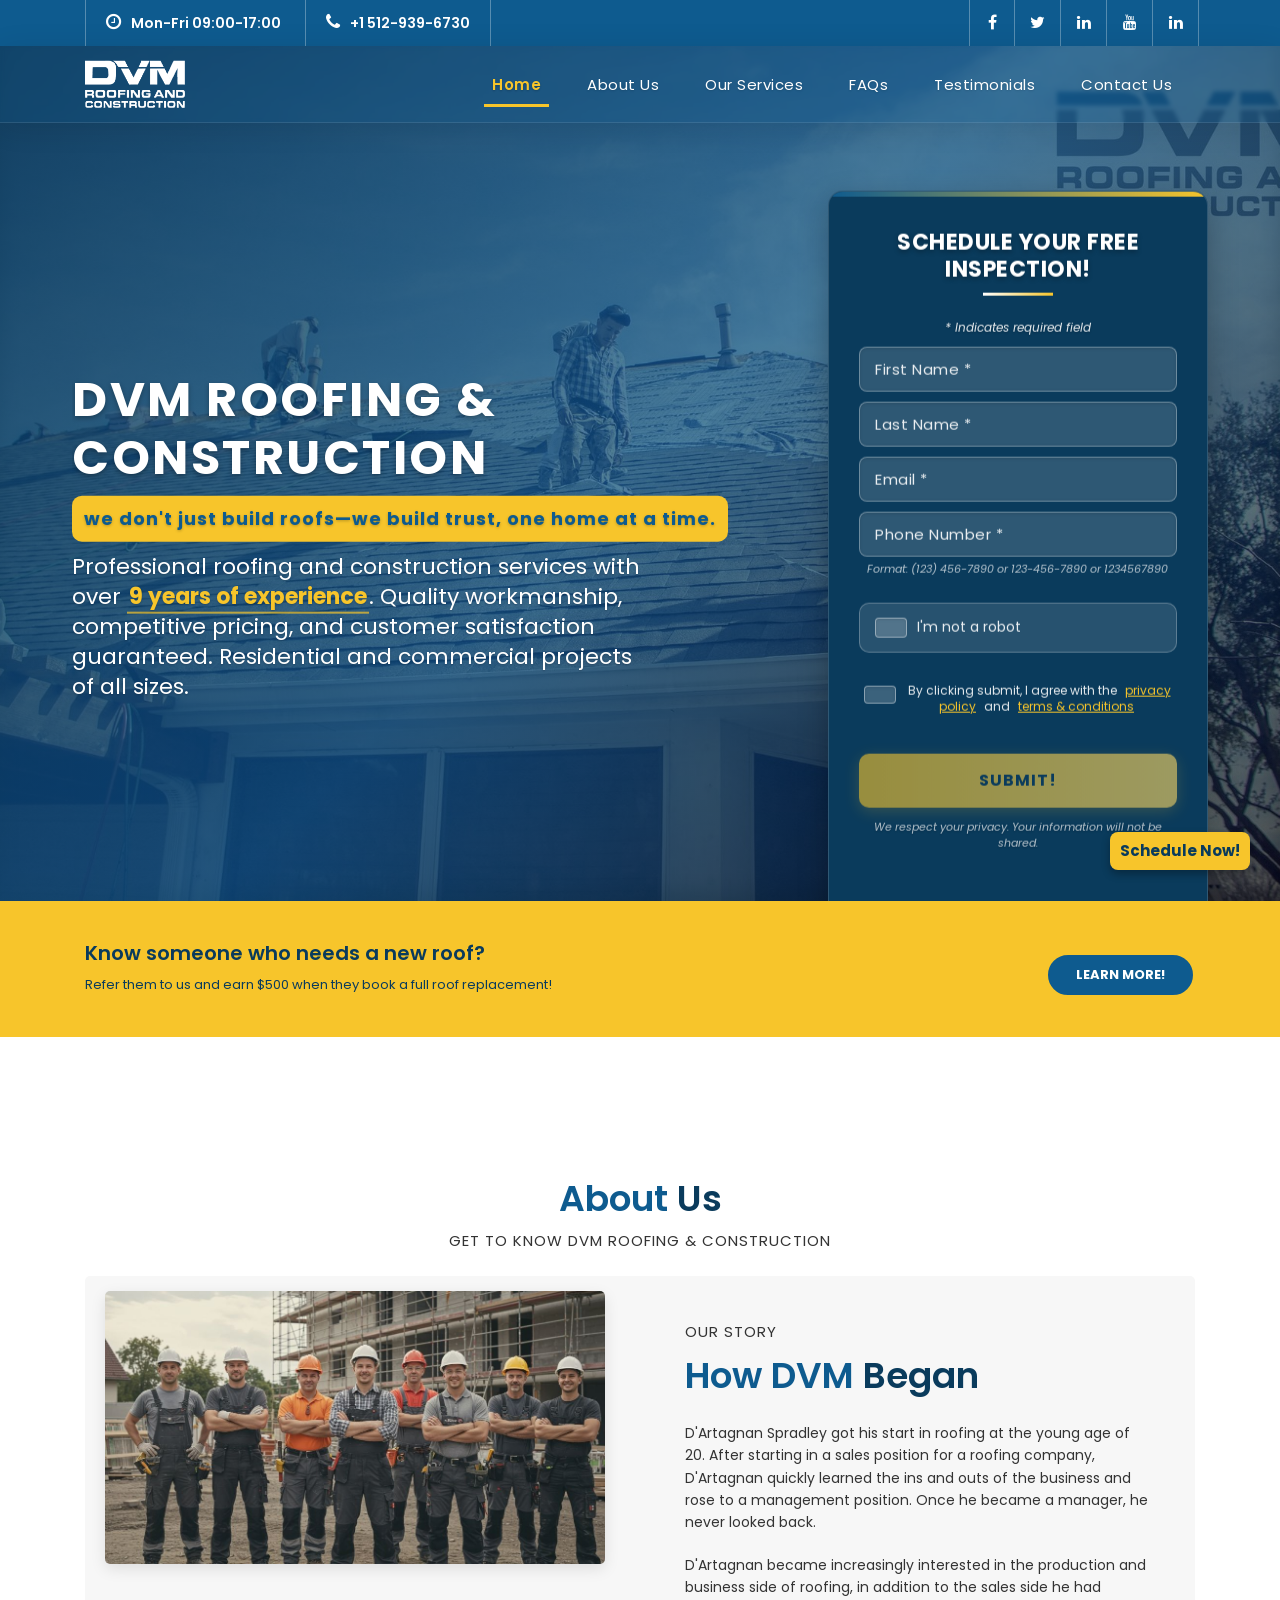
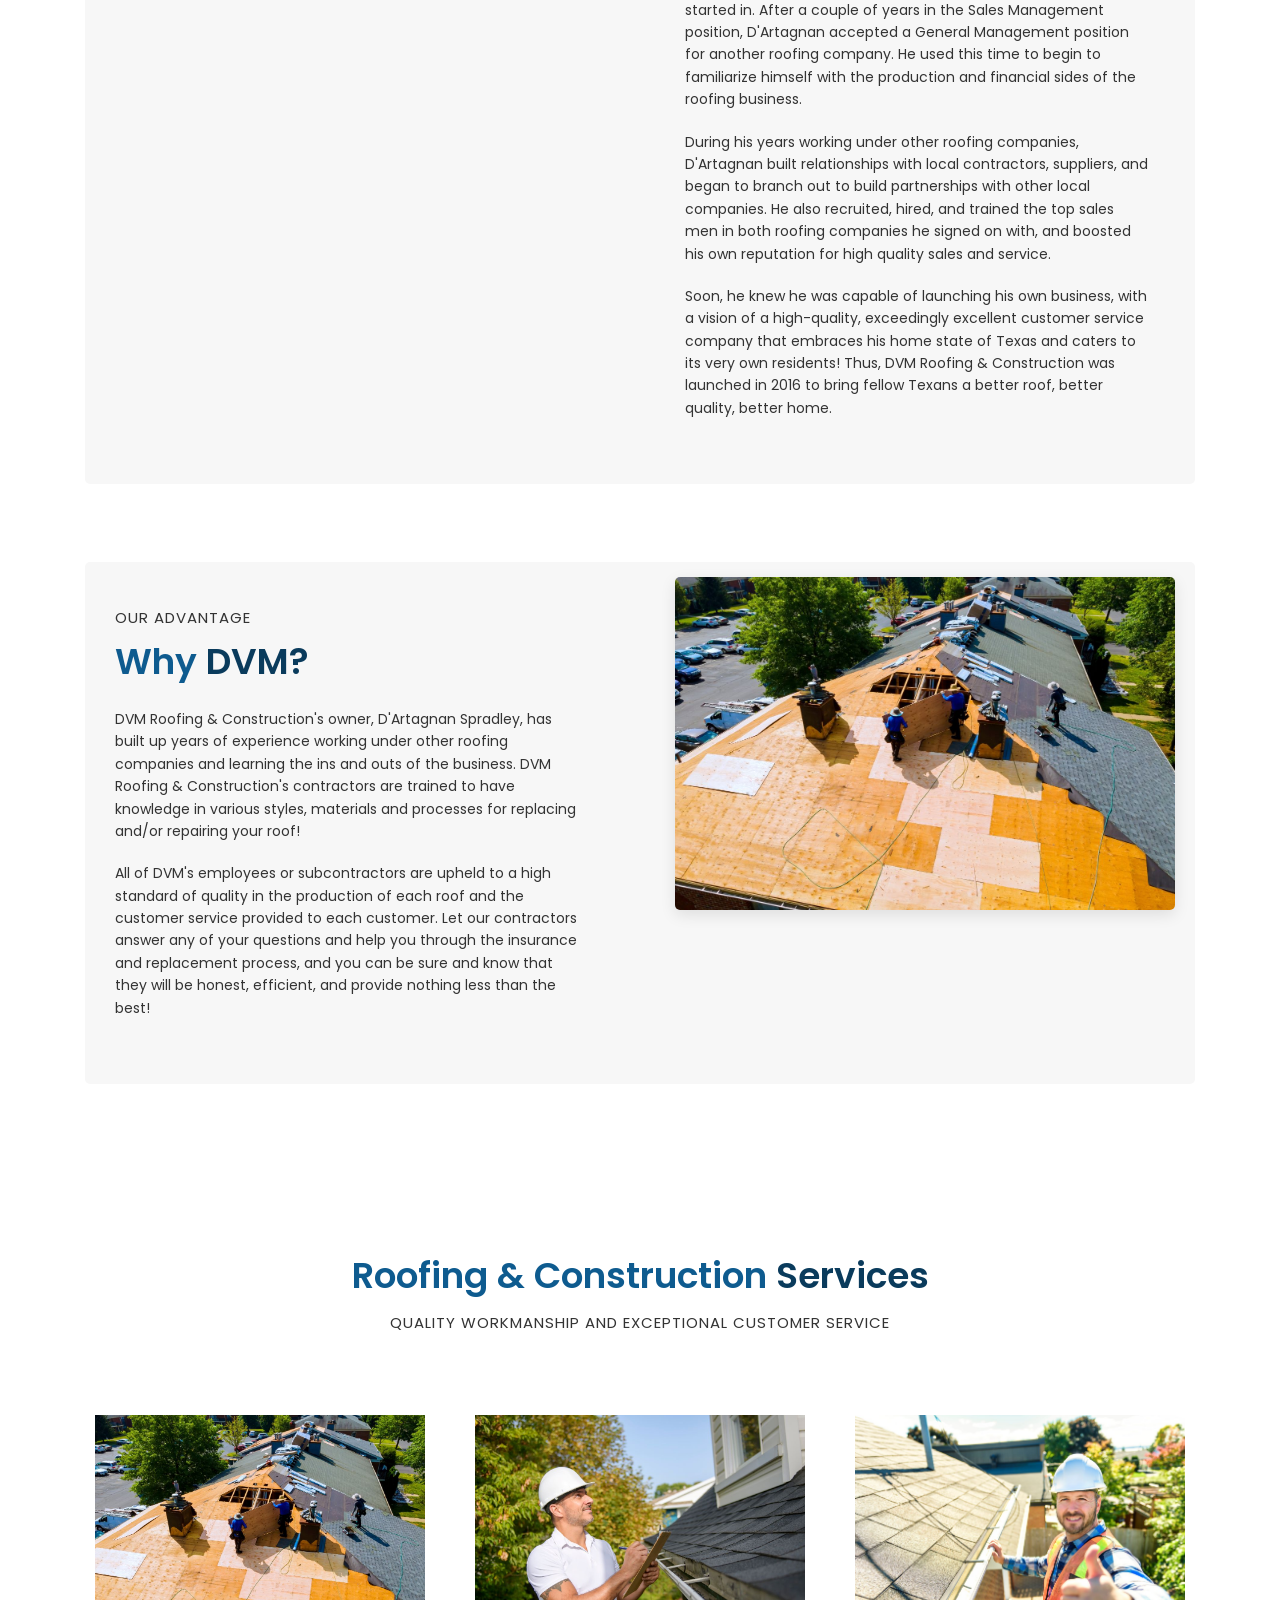
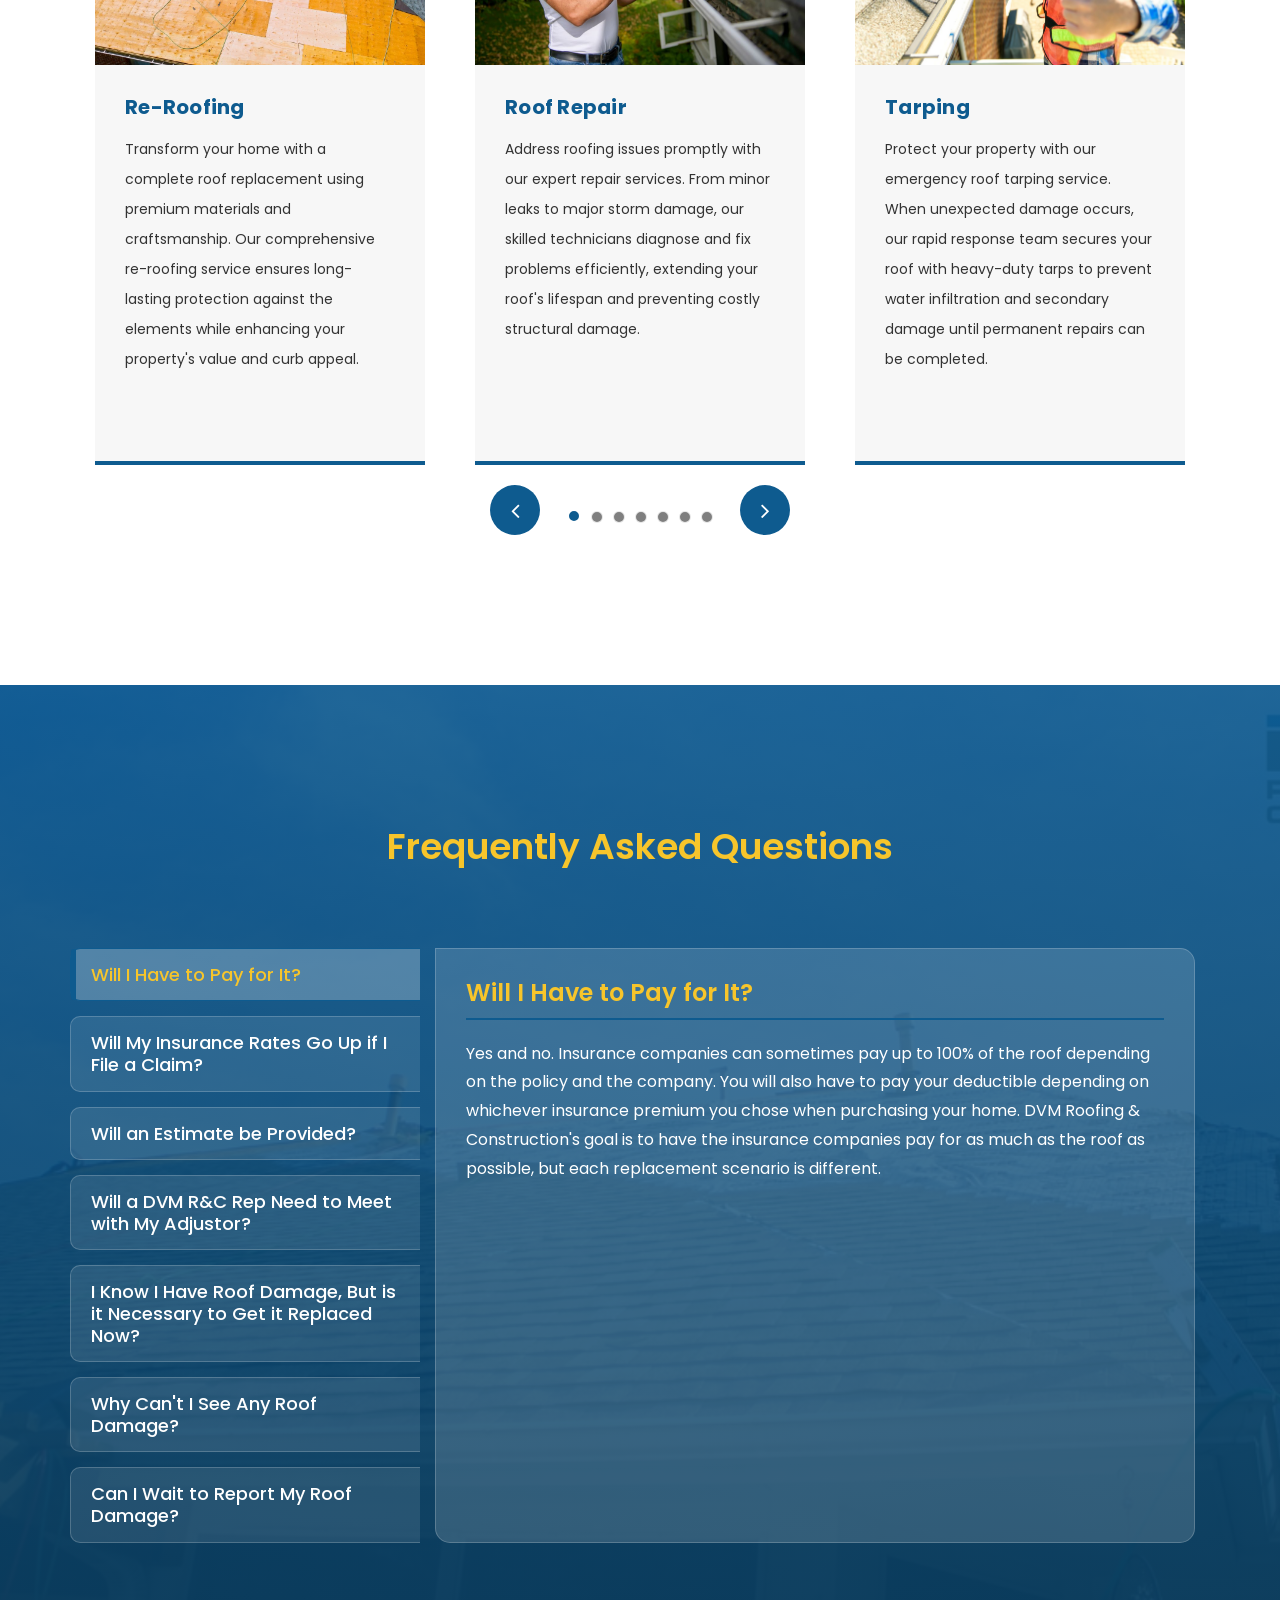
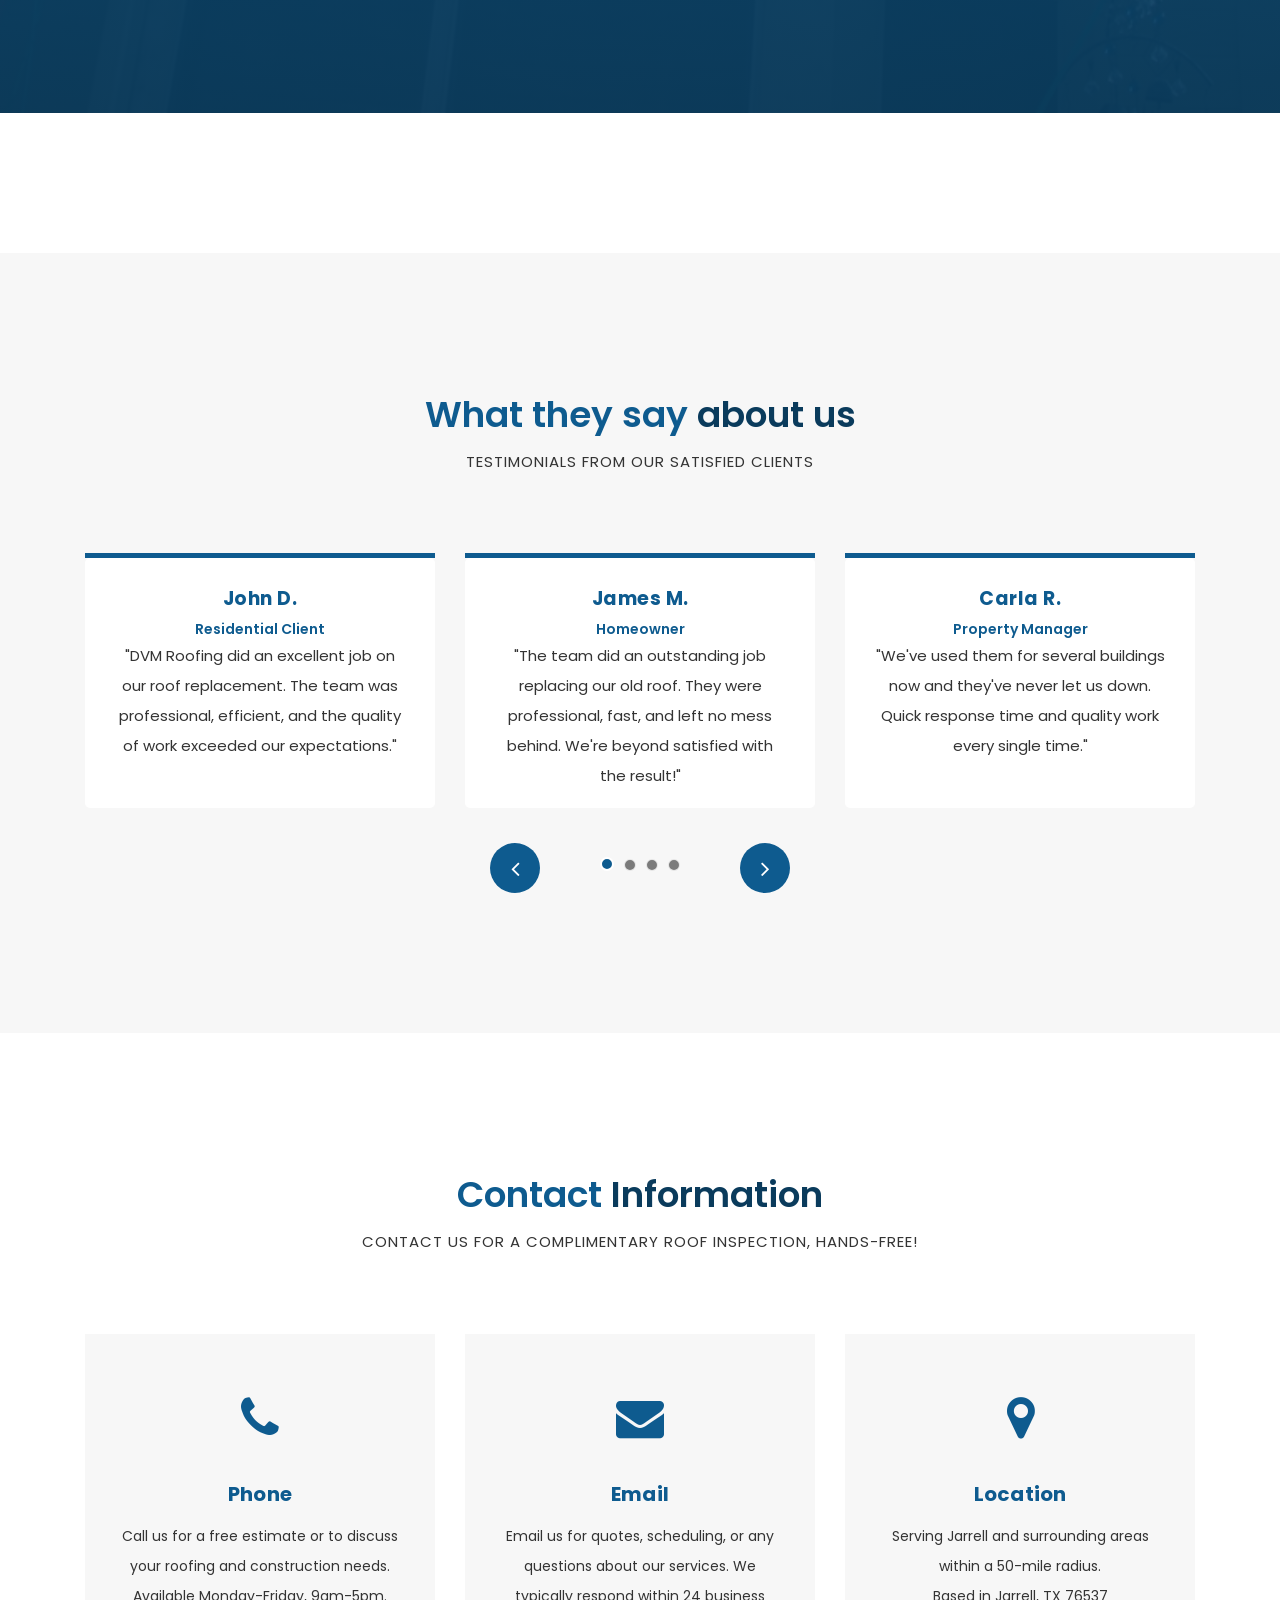
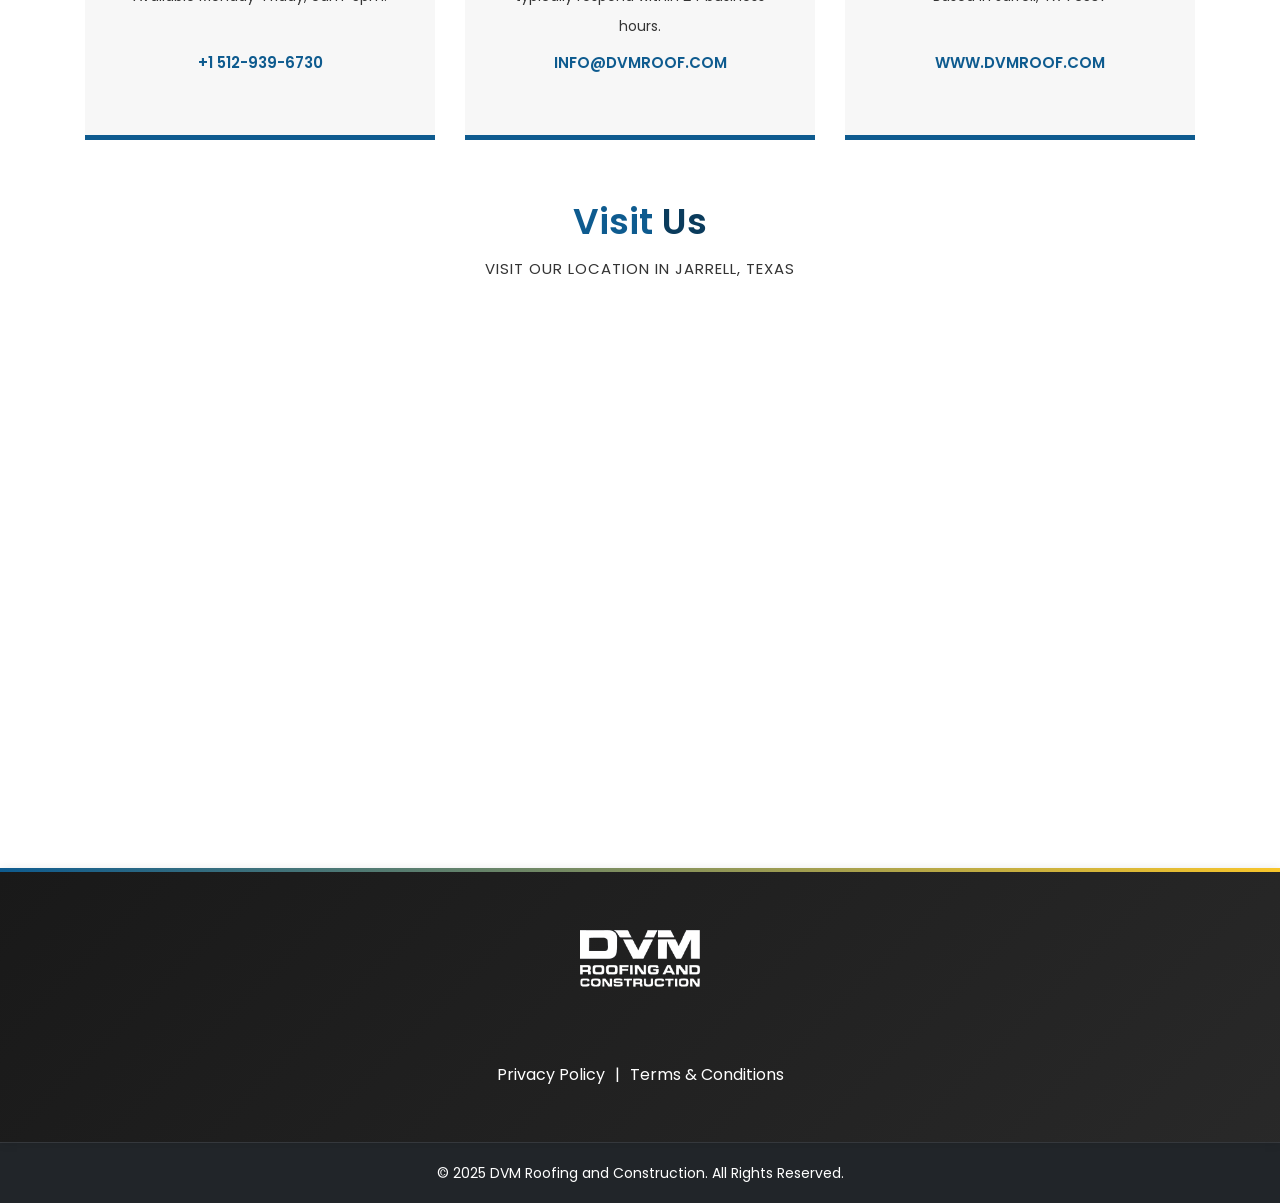
==== index.html @ b662f384 "feat(ui): improve layout spacing and content structure - Add padding to prevent navbar overlap in co" ====
<!DOCTYPE html>
<html lang="en">

  <head>

    <meta charset="utf-8">
    <meta name="viewport" content="width=device-width, initial-scale=1, shrink-to-fit=no">
    <meta name="description" content="">
    <meta name="author" content="TemplateMo">
    <link href="https://fonts.googleapis.com/css?family=Poppins:100,200,300,400,500,600,700,800,900&display=swap" rel="stylesheet">

    <title>DVM Roofing and Construction</title>

    <!-- Bootstrap core CSS -->
    <link href="vendor/bootstrap/css/bootstrap.min.css" rel="stylesheet">

    <!-- Additional CSS Files -->
    <link rel="stylesheet" href="assets/css/fontawesome.css">
    <link rel="stylesheet" href="assets/css/dvm-colors.css">
    <link rel="stylesheet" href="assets/css/general.css">
    <link rel="stylesheet" href="assets/css/header.css">
    <link rel="stylesheet" href="assets/css/navbar.css">
    <link rel="stylesheet" href="assets/css/home-banner.css">
    <link rel="stylesheet" href="assets/css/request-form.css">
    <link rel="stylesheet" href="assets/css/about-section.css">
    <link rel="stylesheet" href="assets/css/services-section.css">
    <link rel="stylesheet" href="assets/css/faqs-section.css">
    <link rel="stylesheet" href="assets/css/testimonials-section.css">
    <link rel="stylesheet" href="assets/css/contact-section.css">
    <link rel="stylesheet" href="assets/css/owl.css">
    <link rel="stylesheet" href="assets/css/footer.css">
    <link rel="stylesheet" href="assets/css/buttons.css">
    <link rel="stylesheet" href="assets/css/inspection-form.css">
    <link rel="stylesheet" href="assets/css/content-wrapper.css">
    <link rel="stylesheet" href="assets/css/modals.css">

<!--

-->
  </head>

  <body>

    <!-- ***** Preloader Start ***** -->
    <div id="preloader">
        <div class="jumper">
            <div></div>
            <div></div>
            <div></div>
        </div>
    </div>  
    <!-- ***** Preloader End ***** -->

    <!-- Header -->
    <div class="sub-header">
      <div class="container">
        <div class="row">
          <div class="col-md-8 col-xs-12">
            <ul class="left-info">
              <li><i class="fa fa-clock-o"></i>Mon-Fri 09:00-17:00</li>
              <li><a href="tel:+15129396730"><i class="fa fa-phone"></i>+1 512-939-6730</a></li>
            </ul>
          </div>
          <div class="col-md-4">
            <ul class="right-icons">
              <li><a href="#"><i class="fa fa-facebook"></i></a></li>
              <li><a href="#"><i class="fa fa-twitter"></i></a></li>
              <li><a href="#"><i class="fa fa-linkedin"></i></a></li>
              <li><a href="#"><i class="fa fa-youtube"></i></a></li>
              <li><a href="#"><i class="fa fa-linkedin"></i></a></li>
            </ul>
          </div>
        </div>
      </div>
    </div>

    <header class="">
      <nav class="navbar navbar-expand-lg">
        <div class="container">
          <a class="navbar-brand logo-link" href="#top">
            <img src="assets/images/logo_new_white.png" alt="DVM Roofing Logo" class="logo-white">
            <img src="assets/images/logo_new.png" alt="DVM Roofing Logo" class="logo-color" style="display: none;">
          </a>
          <button class="navbar-toggler" type="button" data-toggle="collapse" data-target="#navbarResponsive" aria-controls="navbarResponsive" aria-expanded="false" aria-label="Toggle navigation">
            <span class="navbar-toggler-icon"></span>
          </button>
          <div class="collapse navbar-collapse" id="navbarResponsive">
            <ul class="navbar-nav ml-auto">
              <li class="nav-item">
                <a class="nav-link current" href="#top">Home
                  <span class="sr-only">(current)</span>
                </a>
              </li>
              <li class="nav-item">
                <a class="nav-link" href="#about">About Us</a>
              </li> 
              <li class="nav-item">
                <a class="nav-link" href="#services">Our Services</a>
              </li>       
              <li class="nav-item">
                <a class="nav-link" href="#faqs">FAQs</a>
              </li>      
              <li class="nav-item">
                <a class="nav-link" href="#testimonials">Testimonials</a>
              </li>
              <li class="nav-item">
                <a class="nav-link" href="#contactus">Contact Us</a>
              </li>
            </ul>
          </div>
        </div>
      </nav>
    </header>

    <!-- Page Content -->
    <!-- Banner Starts Here -->
    <div class="main-banner header-text" id="top">
        <div class="banner-content">
          <div class="item">
            <div class="img-fill" id="banner-content-container">
                <div class="content-wrapper">
                  <div class="text-content">
                    <h4>DVM Roofing & <br>Construction</h4>
                    <h6>we don't just build roofs—we build trust, one home at a time.</h6>
                    <p>Professional roofing and construction services with over <span class="highlight-text">9 years of experience</span>. Quality workmanship, competitive pricing, and customer satisfaction guaranteed. Residential and commercial projects of all sizes.</p>
                  </div>
                  <div class="inspection-form" id="form">
                    <h4>Schedule Your Free Inspection!</h4>
                    <p class="required-text">* Indicates required field</p>
                    <form id="contact-form">
                      <div class="form-group">
                        <input type="text" name="firstname" placeholder="First Name *" required>
                      </div>
                      <div class="form-group">
                        <input type="text" name="lastname" placeholder="Last Name *" required>
                      </div>
                      <div class="form-group">
                        <input type="email" name="email" placeholder="Email *" required>
                      </div>
                      <div class="form-group">
                        <input type="tel" name="phone" placeholder="Phone Number *" pattern="(\+?1[\s-]?)?(\([0-9]{3}\)|[0-9]{3})[\s-]?[0-9]{3}[\s-]?[0-9]{4}" required>
                        <small class="input-help">Format: (123) 456-7890 or 123-456-7890 or 1234567890</small>
                      </div>
                      <div class="captcha">
                        <div class="captcha-checkbox">
                          <input type="checkbox" id="captcha-check" required>
                          <label for="captcha-check">I'm not a robot</label>
                          <div class="captcha-icon">✓</div>
                        </div>
                      </div>
                      <div class="terms-checkbox">
                        <input type="checkbox" id="terms-check" required>
                        <label for="terms-check">By clicking submit, I agree with the <a href="#" class="terms-link" id="form-privacy-link">privacy policy</a> and <a href="#" class="terms-link" id="form-terms-link">terms & conditions</a></label>
                      </div>
                      <button type="submit" class="schedule-btn">SUBMIT!</button>
                      <p class="privacy-note">We respect your privacy. Your information will not be shared.</p>
                    </form>
                  </div>
                </div>
            </div>
          </div>
        </div>
    </div>
    <!-- Banner Ends Here -->

    <div class="request-form">
      <div class="container">
        <div class="row">
          <div class="col-md-8">
            <h4>Know someone who needs a new roof?</h4>
            <span>Refer them to us and earn $500 when they book a full roof replacement!</span>
          </div>
          <div class="col-md-4">
            <a href="#" id="referral-program-link" class="border-button">Learn More!</a>
          </div>
        </div>
      </div>
    </div>
    
    <!-- Referral Program Modal -->
    <div id="referral-program-modal" class="modal">
        <div class="modal-content">
            <span class="close-modal">&times;</span>
            <h2>$500 Referral Bonus</h2>
            <div class="modal-body">
                <p><strong>How it works:</strong></p>
                
                <h3>1. Refer a Friend or Family Member</h3>
                <p>Know someone who needs a new roof? Tell them about DVM Roofing & Construction!</p>
                
                <h3>2. They Book a Full Roof Replacement</h3>
                <p>When your referral books a complete roof replacement with us, you qualify for the bonus. (Repairs do not qualify.)</p>
                
                <h3>3. Get $500 - Absolutely Free!</h3>
                <p>Once the project is completed, you'll receive your $500 referral bonus.</p>
                
                <h3>Our Promise</h3>
                <ul>
                    <li><strong>Fast, reliable service</strong> - We'll take care of your referral promptly and professionally.</li>
                    <li><strong>High-quality roofing</strong> - We use only premium materials and skilled craftsmen.</li>
                    <li><strong>Proudly serving Texas homeowners</strong> - Local expertise for local homes.</li>
                </ul>
                
                <p class="note"><strong>Note:</strong> $500 bonus is only applicable for full roof replacements. Repairs do not qualify.</p>
                
                <h3>Ready to Refer?</h3>
                <p>Contact us today with your referral's information:</p>
                <p><strong>Phone:</strong> <a href="tel:+15129396730">+1 (512) 939-6730</a></p>
                <p><strong>Email:</strong> <a href="mailto:INFO@DVMROOF.COM">INFO@DVMROOF.COM</a></p>
                <p><strong>Website:</strong> <a href="http://WWW.DVMROOF.COM" target="_blank">WWW.DVMROOF.COM</a></p>
            </div>
        </div>
    </div>
    
    <!-- Success Modal -->
    <div id="success-modal" class="modal">
        <div class="modal-content">
            <span class="close-modal">&times;</span>
            <h2>Thank You!</h2>
            <div class="modal-body">
                <div class="success-icon">
                    <i class="fa fa-check-circle"></i>
                </div>
                <p>Your form has been successfully submitted. We appreciate your interest in our services.</p>
                <p>One of our representatives will contact you shortly to discuss your roofing needs.</p>
                <p>If you have any immediate questions, please don't hesitate to call us at <a href="tel:+15129396730">512-939-6730</a>.</p>
                <button class="close-success-btn">Close</button>
            </div>
        </div>
    </div>

    <div class="more-info" id="about">
      <div class="container">
        <div class="row">
          <div class="col-md-12">
            <div class="section-heading text-center mb-4">
              <h2>About <em>Us</em></h2>
              <span>Get to know DVM Roofing & Construction</span>
            </div>
          </div>
        </div>
        
        <!-- How DVM Began Section -->
        <div class="row mb-5">
          <div class="col-md-12">
            <div class="more-info-content">
              <div class="row">
                <div class="col-md-6">
                  <div class="left-image">
                    <img src="assets/images/image2.jpg" alt="DVM Roofing History">
                  </div>
                </div>
                <div class="col-md-6 align-self-center">
                  <div class="right-content">
                    <span>Our Story</span>
                    <h2>How DVM <em>Began</em></h2>
                    <p>D'Artagnan Spradley got his start in roofing at the young age of 20. After starting in a sales position for a roofing company, D'Artagnan quickly learned the ins and outs of the business and rose to a management position. Once he became a manager, he never looked back.</p>
                    <p>D'Artagnan became increasingly interested in the production and business side of roofing, in addition to the sales side he had started in. After a couple of years in the Sales Management position, D'Artagnan accepted a General Management position for another roofing company. He used this time to begin to familiarize himself with the production and financial sides of the roofing business.</p>
                    <p>During his years working under other roofing companies, D'Artagnan built relationships with local contractors, suppliers, and began to branch out to build partnerships with other local companies. He also recruited, hired, and trained the top sales men in both roofing companies he signed on with, and boosted his own reputation for high quality sales and service.</p>
                    <p>Soon, he knew he was capable of launching his own business, with a vision of a high-quality, exceedingly excellent customer service company that embraces his home state of Texas and caters to its very own residents! Thus, DVM Roofing & Construction was launched in 2016 to bring fellow Texans a better roof, better quality, better home.</p>
                  </div>
                </div>
              </div>
            </div>
          </div>
        </div>
        
        <!-- Why DVM Section -->
        <div class="row">
          <div class="col-md-12">
            <div class="more-info-content">
              <div class="row">
                <div class="col-md-6 order-md-2">
                  <div class="left-image">
                    <img src="assets/images/image1.jpg" alt="Why Choose DVM">
                  </div>
                </div>
                <div class="col-md-6 align-self-center order-md-1">
                  <div class="right-content">
                    <span>Our Advantage</span>
                    <h2>Why <em>DVM?</em></h2>
                    <p>DVM Roofing & Construction's owner, D'Artagnan Spradley, has built up years of experience working under other roofing companies and learning the ins and outs of the business. DVM Roofing & Construction's contractors are trained to have knowledge in various styles, materials and processes for replacing and/or repairing your roof!</p>
                    <p>All of DVM's employees or subcontractors are upheld to a high standard of quality in the production of each roof and the customer service provided to each customer. Let our contractors answer any of your questions and help you through the insurance and replacement process, and you can be sure and know that they will be honest, efficient, and provide nothing less than the best!</p>
                  </div>
                </div>
              </div>
            </div>
          </div>
        </div>
      </div>
    </div>

    <div class="services" id="services">
      <div class="container">
        <div class="row">
          <div class="col-md-12">
            <div class="section-heading">
              <h2>Roofing & Construction <em>Services</em></h2>
              <span>Quality workmanship and exceptional customer service</span>
            </div>
          </div>
          <div class="col-md-12">
            <div class="owl-services owl-carousel">
              <div class="service-item">
                <img src="assets/images/image1.jpg" alt="Re-Roofing">
                <div class="down-content">
                  <h4>Re-Roofing</h4>
                  <p>Transform your home with a complete roof replacement using premium materials and craftsmanship. Our comprehensive re-roofing service ensures long-lasting protection against the elements while enhancing your property's value and curb appeal.</p>
                </div>
              </div>
              
              <div class="service-item">
                <img src="assets/images/image3.jpg" alt="Roof Repair">
                <div class="down-content">
                  <h4>Roof Repair</h4>
                  <p>Address roofing issues promptly with our expert repair services. From minor leaks to major storm damage, our skilled technicians diagnose and fix problems efficiently, extending your roof's lifespan and preventing costly structural damage.</p>
                </div>
              </div>
              
              <div class="service-item">
                <img src="assets/images/image4.jpg" alt="Tarping">
                <div class="down-content">
                  <h4>Tarping</h4>
                  <p>Protect your property with our emergency roof tarping service. When unexpected damage occurs, our rapid response team secures your roof with heavy-duty tarps to prevent water infiltration and secondary damage until permanent repairs can be completed.</p>
                </div>
              </div>
              
              <div class="service-item">
                <img src="assets/images/image6.jpg" alt="Sky Lights">
                <div class="down-content">
                  <h4>Sky Lights</h4>
                  <p>Brighten your interior spaces with energy-efficient skylights. Our expert installation services include design consultation, precise cutting, weatherproof sealing, and flawless finishing to bring natural daylight into your home while maintaining thermal efficiency.</p>
                </div>
              </div>
              
              <div class="service-item">
                <img src="assets/images/image7.jpg" alt="Fencing">
                <div class="down-content">
                  <h4>Fencing</h4>
                  <p>Enhance your property's security, privacy, and aesthetic appeal with our custom fencing solutions. We offer a wide selection of materials, styles, and heights tailored to your specific needs, all installed with precision by our experienced team.</p>
                </div>
              </div>
              
              <div class="service-item">
                <img src="assets/images/image5.jpg" alt="Siding">
                <div class="down-content">
                  <h4>Siding</h4>
                  <p>Revitalize your home's exterior with our premium siding installation services. Our durable, low-maintenance siding options provide superior insulation, weather resistance, and stunning visual appeal, dramatically transforming your home's appearance and energy efficiency.</p>
                </div>
              </div>
              
              <div class="service-item">
                <img src="assets/images/image2.jpg" alt="Gutters">
                <div class="down-content">
                  <h4>Gutters</h4>
                  <p>Protect your home's foundation and exterior with our professional gutter services. From seamless gutter installation to repairs and maintenance, our systems effectively channel water away from your property, preventing erosion, basement flooding, and structural damage.</p>
                </div>
              </div>
            </div>
          </div>

        </div>
      </div>
    </div>

    <div class="faqs" id="faqs">
      <div class="container">
        <div class="row">
          <div class="col-md-12">
            <div class="section-heading">
              <h2>Frequently Asked Questions</h2>
            </div>
          </div>
          
          <!-- Desktop view (tab-like interface) -->
          <div class="d-none d-md-flex row faq-tabs-container">
            <div class="col-md-4 faq-tabs-list">
              <div class="faq-tab-item active" data-tab="faq-1">
                <h4>Will I Have to Pay for It?</h4>
              </div>
              <div class="faq-tab-item" data-tab="faq-2">
                <h4>Will My Insurance Rates Go Up if I File a Claim?</h4>
              </div>
              <div class="faq-tab-item" data-tab="faq-3">
                <h4>Will an Estimate be Provided?</h4>
              </div>
              <div class="faq-tab-item" data-tab="faq-4">
                <h4>Will a DVM R&C​ Rep Need to Meet with My Adjustor?</h4>
              </div>
              <div class="faq-tab-item" data-tab="faq-5">
                <h4>I Know I Have Roof Damage, But is it Necessary to Get it Replaced Now?</h4>
              </div>
              <div class="faq-tab-item" data-tab="faq-6">
                <h4>Why Can't I See Any Roof Damage?</h4>
              </div>
              <div class="faq-tab-item" data-tab="faq-7">
                <h4>Can I Wait to Report My Roof Damage?</h4>
              </div>
            </div>
            <div class="col-md-8 faq-tabs-content">
              <div class="faq-content-item active" id="faq-1">
                <h4>Will I Have to Pay for It?</h4>
                <p>Yes and no. Insurance companies can sometimes pay up to 100% of the roof depending on the policy and the company. You will also have to pay your deductible depending on whichever insurance premium you chose when purchasing your home. DVM Roofing & Construction's goal is to have the insurance companies pay for as much as the roof as possible, but each replacement scenario is different.</p>
              </div>
              <div class="faq-content-item" id="faq-2">
                <h4>Will My Insurance Rates Go Up if I File a Claim?</h4>
                <p>In the state of Texas, there are laws and legislations in place to prevent insurance companies from raising insurance rates over claims that are caused by an "Act of God." However, if an insurance company deems a certain area high-risk due to a bad weather history, then your rates may be raised ONLY if the company decides to raise rates for your entire neighborhood.</p>
              </div>
              <div class="faq-content-item" id="faq-3">
                <h4>Will an Estimate be Provided?</h4>
                <p>When a claim is filed, an insurance adjustor comes out and evaluates the damage. If an insurance adjustor approves the roof, then they have a specific software that calculates the fair market value in your area. DVM Roofing & Construction does not provide its own estimate for your home UNLESS you opt out of using your insurance provider. Instead, we go entirely based off of the quote provided by your insurance company and work within that range.</p>
              </div>
              <div class="faq-content-item" id="faq-4">
                <h4>Will a DVM R&C​ Rep Need to Meet with My Adjustor?</h4>
                <p>Yes. Insurance adjustors are often overworked and overloaded every day. They are usually trying to get in and out of every home as fast as possible. This means that sometimes things can be overlooked or go unnoticed, unless they have someone there that can take the time to point certain things out and ensure your roof undergoes a fair evaluation. Part of DVM R&C Representatives' jobs are to not only work with you to provide a new roof, but also to work with the adjustors on your behalf.</p>
              </div>
              <div class="faq-content-item" id="faq-5">
                <h4>I Know I Have Roof Damage, But is it Necessary to Get it Replaced Now?</h4>
                <p>It is highly suggested that if you know you have roof damage, no matter how insignificant it may seem, that you file a claim right away. You only have a limited time before your insurance company has the right to deny your claim due to untimeliness or "neglect." Report any damage you notice right away to avoid having to pay entirely out of pocket!</p>
              </div>
              <div class="faq-content-item" id="faq-6">
                <h4>Why Can't I See Any Roof Damage?</h4>
                <p>Sometimes not all damage is visible from the ground. Our representatives are trained on how to look for damage and what types of damage to look for on and off the roof. Even if you see all of your shingles are still on the roof, they may have significant damage caused by hail and/or heavy wind. Our contractors are here for you 100% and know how to handle your roof. By letting us inspect it with a professional opinion, you can rest assured we will be open, sincere and direct regarding any damage you may have.</p>
              </div>
              <div class="faq-content-item" id="faq-7">
                <h4>Can I Wait to Report My Roof Damage?</h4>
                <p>No, it is best that you report any and all damage right away. If you wait, there is a larger chance of leaking, holes, or other extensive damages to your roof. Our inspectors are here for you! DVM Roofing & Construction does not only exist to simply replace heavily damaged roofs, but also to maintain and upkeep any slightly damaged roofs and prevent them from growing worse. Feel free to contact us to find out if your roof qualifies for replacement!</p>
              </div>
            </div>
          </div>
          
          <!-- Mobile view (carousel) -->
          <div class="col-12 d-md-none">
            <div class="owl-faq owl-carousel">
              <div class="faq-item">
                <h4>Will I Have to Pay for It?</h4>
                <p>Yes and no. Insurance companies can sometimes pay up to 100% of the roof depending on the policy and the company. You will also have to pay your deductible depending on whichever insurance premium you chose when purchasing your home. DVM Roofing & Construction's goal is to have the insurance companies pay for as much as the roof as possible, but each replacement scenario is different.</p>
              </div>
              
              <div class="faq-item">
                <h4>Will My Insurance Rates Go Up if I File a Claim?</h4>
                <p>In the state of Texas, there are laws and legislations in place to prevent insurance companies from raising insurance rates over claims that are caused by an "Act of God." However, if an insurance company deems a certain area high-risk due to a bad weather history, then your rates may be raised ONLY if the company decides to raise rates for your entire neighborhood.</p>
              </div>
              
              <div class="faq-item">
                <h4>Will an Estimate be Provided?</h4>
                <p>When a claim is filed, an insurance adjustor comes out and evaluates the damage. If an insurance adjustor approves the roof, then they have a specific software that calculates the fair market value in your area. DVM Roofing & Construction does not provide its own estimate for your home UNLESS you opt out of using your insurance provider. Instead, we go entirely based off of the quote provided by your insurance company and work within that range.</p>
              </div>
              
              <div class="faq-item">
                <h4>Will a DVM R&C​ Rep Need to Meet with My Adjustor?</h4>
                <p>Yes. Insurance adjustors are often overworked and overloaded every day. They are usually trying to get in and out of every home as fast as possible. This means that sometimes things can be overlooked or go unnoticed, unless they have someone there that can take the time to point certain things out and ensure your roof undergoes a fair evaluation. Part of DVM R&C Representatives' jobs are to not only work with you to provide a new roof, but also to work with the adjustors on your behalf.</p>
              </div>
              
              <div class="faq-item">
                <h4>I Know I Have Roof Damage, But is it Necessary to Get it Replaced Now?</h4>
                <p>It is highly suggested that if you know you have roof damage, no matter how insignificant it may seem, that you file a claim right away. You only have a limited time before your insurance company has the right to deny your claim due to untimeliness or "neglect." Report any damage you notice right away to avoid having to pay entirely out of pocket!</p>
              </div>
              
              <div class="faq-item">
                <h4>Why Can't I See Any Roof Damage?</h4>
                <p>Sometimes not all damage is visible from the ground. Our representatives are trained on how to look for damage and what types of damage to look for on and off the roof. Even if you see all of your shingles are still on the roof, they may have significant damage caused by hail and/or heavy wind. Our contractors are here for you 100% and know how to handle your roof. By letting us inspect it with a professional opinion, you can rest assured we will be open, sincere and direct regarding any damage you may have.</p>
              </div>
              
              <div class="faq-item">
                <h4>Can I Wait to Report My Roof Damage?</h4>
                <p>No, it is best that you report any and all damage right away. If you wait, there is a larger chance of leaking, holes, or other extensive damages to your roof. Our inspectors are here for you! DVM Roofing & Construction does not only exist to simply replace heavily damaged roofs, but also to maintain and upkeep any slightly damaged roofs and prevent them from growing worse. Feel free to contact us to find out if your roof qualifies for replacement!</p>
              </div>
            </div>
          </div>
        </div>
      </div>
    </div>

    <div class="testimonials" id="testimonials">
      <div class="container">
        <div class="row">
          <div class="col-md-12">
            <div class="section-heading">
              <h2>What they say <em>about us</em></h2>
              <span>testimonials from our satisfied clients</span>
            </div>
          </div>
          <div class="col-md-12">
            <div class="owl-testimonials owl-carousel">
              
              <div class="testimonial-item">
                <div class="inner-content">
                  <h4>John D.</h4>
                  <span>Residential Client</span>
                  <p>"DVM Roofing did an excellent job on our roof replacement. The team was professional, efficient, and the quality of work exceeded our expectations."</p>
                </div>
                <img src="http://placehold.it/60x60" alt="">
              </div>
              
              <div class="testimonial-item">
                <div class="inner-content">
                  <h4>James M.</h4>
                  <span>Homeowner</span>
                  <p>"The team did an outstanding job replacing our old roof. They were professional, fast, and left no mess behind. We're beyond satisfied with the result!"</p>
                </div>
                <img src="http://placehold.it/60x60" alt="">
              </div>
              
              <div class="testimonial-item">
                <div class="inner-content">
                  <h4>Carla R.</h4>
                  <span>Property Manager</span>
                  <p>"We've used them for several buildings now and they've never let us down. Quick response time and quality work every single time."</p>
                </div>
                <img src="http://placehold.it/60x60" alt="">
              </div>
              
              <div class="testimonial-item">
                <div class="inner-content">
                  <h4>Michael T.</h4>
                  <span>Homeowner</span>
                  <p>"After a bad storm, they helped us fix the roof and even guided us through the insurance process. I highly recommend their services!"</p>
                </div>
                <img src="http://placehold.it/60x60" alt="">
              </div>
              
            </div>
          </div>
        </div>
      </div>
    </div>

    <div class="contact-information" id="contactus">
      <div class="container">
        <div class="row">
          <div class="col-md-12">
            <div class="section-heading">
              <h2>Contact <em>Information</em></h2>
              <span>CONTACT US FOR A COMPLIMENTARY ROOF INSPECTION, HANDS-FREE!</span>
            </div>
          </div>
          <div class="col-md-4">
            <div class="contact-item">
              <i class="fa fa-phone"></i>
              <h4>Phone</h4>
              <p>Call us for a free estimate or to discuss your roofing and construction needs. Available Monday-Friday, 9am-5pm.</p>
              <a href="tel:+15129396730">+1 512-939-6730</a>
            </div>
          </div>
          <div class="col-md-4">
            <div class="contact-item">
              <i class="fa fa-envelope"></i>
              <h4>Email</h4>
              <p>Email us for quotes, scheduling, or any questions about our services. We typically respond within 24 business hours.</p>
              <a href="mailto:info@dvmroof.com">INFO@DVMROOF.COM</a>
            </div>
          </div>
          <div class="col-md-4">
            <div class="contact-item">
              <i class="fa fa-map-marker"></i>
              <h4>Location</h4>
              <p>Serving Jarrell and surrounding areas within a 50-mile radius.<br>Based in Jarrell, TX 76537</p>
              <a href="https://www.dvmroof.com" target="_blank">WWW.DVMROOF.COM</a>
            </div>
          </div>
        </div>
      </div>
    </div>

    <div class="section-heading" style="margin-top: 60px; text-align: center;">
      <h2>Visit <em>Us</em></h2>
      <span>Visit our location in Jarrell, Texas</span>
    </div>
    
    <div id="map" style="margin-top: 30px;">
<!-- How to change your own map point
	1. Go to Google Maps
	2. Click on your location point
	3. Click "Share" and choose "Embed map" tab
	4. Copy only URL and paste it within the src="" field below
-->
      <iframe src="https://www.google.com/maps/embed?pb=!1m18!1m12!1m3!1d2918.4250523810542!2d-97.61169808340539!3d30.8095098185667!2m3!1f0!2f0!3f0!3m2!1i1024!2i768!4f13.1!3m3!1m2!1s0x8645258018ff9e2b%3A0xd2596229513f4873!2sJarrell%2C%20TX%2076537%2C%20USA!5e1!3m2!1sen!2sph!4v1752578730404!5m2!1sen!2sph" width="100%" height="500px" style="border:0;" allowfullscreen="" loading="lazy" referrerpolicy="no-referrer-when-downgrade" aria-label="Google Maps showing Jarrell, Texas location"></iframe>
    </div>


    <!-- Footer Starts Here -->
    <footer class="footer">
        <div class="footer-content">
            <div class="footer-logo">
                <a href="#top" class="logo-link"><img src="assets/images/logo_new_white.png" class="footer-logo-img" alt="DVM Roofing and Construction Logo"></a>
            </div>
            
            <div class="social-links">
                <a href="#" class="social-icon" title="Facebook"><ion-icon name="logo-facebook"></ion-icon></a>
                <a href="#" class="social-icon" title="Twitter"><ion-icon name="logo-twitter"></ion-icon></a>
                <a href="#" class="social-icon" title="Instagram"><ion-icon name="logo-instagram"></ion-icon></a>
                <a href="#" class="social-icon" title="YouTube"><ion-icon name="logo-youtube"></ion-icon></a>
                <a href="#" class="social-icon" title="LinkedIn"><ion-icon name="logo-linkedin"></ion-icon></a>
            </div>
            
            <div class="legal-links">
                <a href="#" class="legal-link" id="privacy-policy-link">Privacy Policy</a> | 
                <a href="#" class="legal-link" id="terms-conditions-link">Terms & Conditions</a>
            </div>
            
            <!-- Privacy Policy Modal -->
            <div id="privacy-policy-modal" class="modal">
                <div class="modal-content">
                    <span class="close-modal">&times;</span>
                    <h2>Privacy Policy</h2>
                    <div class="modal-body">
                        <p><strong>Last Updated:</strong> January 1, 2025</p>
                        
                        <h3>1. Introduction</h3>
                        <p>DVM Roofing and Construction respects your privacy and is committed to protecting your personal data. This privacy policy will inform you about how we look after your personal data when you visit our website and tell you about your privacy rights and how the law protects you.</p>
                        
                        <h3>2. Information We Collect</h3>
                        <p>We may collect, use, store and transfer different kinds of personal data about you which we have grouped together as follows:</p>
                        <ul>
                            <li><strong>Identity Data</strong> includes first name, last name, username or similar identifier.</li>
                            <li><strong>Contact Data</strong> includes billing address, delivery address, email address and telephone numbers.</li>
                            <li><strong>Technical Data</strong> includes internet protocol (IP) address, browser type and version, time zone setting and location, browser plug-in types and versions, operating system and platform, and other technology on the devices you use to access this website.</li>
                            <li><strong>Usage Data</strong> includes information about how you use our website, products and services.</li>
                        </ul>
                        
                        <h3>3. How We Use Your Information</h3>
                        <p>We will only use your personal data when the law allows us to. Most commonly, we will use your personal data in the following circumstances:</p>
                        <ul>
                            <li>To register you as a new customer.</li>
                            <li>To process and deliver your order including managing payments, fees and charges.</li>
                            <li>To manage our relationship with you including notifying you about changes to our terms or privacy policy.</li>
                            <li>To administer and protect our business and this website.</li>
                            <li>To deliver relevant website content and advertisements to you and measure or understand the effectiveness of the advertising we serve to you.</li>
                        </ul>
                        
                        <h3>4. Data Security</h3>
                        <p>We have put in place appropriate security measures to prevent your personal data from being accidentally lost, used or accessed in an unauthorized way, altered or disclosed. In addition, we limit access to your personal data to those employees, agents, contractors and other third parties who have a business need to know.</p>
                        
                        <h3>5. Data Retention</h3>
                        <p>We will only retain your personal data for as long as necessary to fulfill the purposes we collected it for, including for the purposes of satisfying any legal, accounting, or reporting requirements.</p>
                        
                        <h3>6. Your Legal Rights</h3>
                        <p>Under certain circumstances, you have rights under data protection laws in relation to your personal data, including the right to request access, correction, erasure, restriction, transfer, to object to processing, to portability of data and (where the lawful ground of processing is consent) to withdraw consent.</p>
                        
                        <h3>7. Contact Us</h3>
                        <p>If you have any questions about this privacy policy or our privacy practices, please contact us at admin@dvmroof.com.</p>
                    </div>
                </div>
            </div>
            
            <!-- Terms & Conditions Modal -->
            <div id="terms-conditions-modal" class="modal">
                <div class="modal-content">
                    <span class="close-modal">&times;</span>
                    <h2>Terms & Conditions</h2>
                    <div class="modal-body">
                        <p><strong>Last Updated:</strong> January 1, 2025</p>
                        
                        <h3>1. Acceptance of Terms</h3>
                        <p>By accessing and using the services of DVM Roofing and Construction, you agree to be bound by these Terms and Conditions, all applicable laws and regulations, and agree that you are responsible for compliance with any applicable local laws.</p>
                        
                        <h3>2. Use License</h3>
                        <p>Permission is granted to temporarily download one copy of the materials on our website for personal, non-commercial transitory viewing only. This is the grant of a license, not a transfer of title, and under this license you may not:</p>
                        <ul>
                            <li>Modify or copy the materials;</li>
                            <li>Use the materials for any commercial purpose, or for any public display;</li>
                            <li>Attempt to decompile or reverse engineer any software contained on our website;</li>
                            <li>Remove any copyright or other proprietary notations from the materials; or</li>
                            <li>Transfer the materials to another person or "mirror" the materials on any other server.</li>
                        </ul>
                        
                        <h3>3. Disclaimer</h3>
                        <p>The materials on our website are provided on an 'as is' basis. We make no warranties, expressed or implied, and hereby disclaim and negate all other warranties including, without limitation, implied warranties or conditions of merchantability, fitness for a particular purpose, or non-infringement of intellectual property or other violation of rights.</p>
                        
                        <h3>4. Limitations</h3>
                        <p>In no event shall we or our suppliers be liable for any damages (including, without limitation, damages for loss of data or profit, or due to business interruption) arising out of the use or inability to use the materials on our website, even if we or an authorized representative has been notified orally or in writing of the possibility of such damage.</p>
                        
                        <h3>5. Accuracy of Materials</h3>
                        <p>The materials appearing on our website could include technical, typographical, or photographic errors. We do not warrant that any of the materials on our website are accurate, complete or current. We may make changes to the materials contained on our website at any time without notice.</p>
                        
                        <h3>6. Links</h3>
                        <p>We have not reviewed all of the sites linked to our website and are not responsible for the contents of any such linked site. The inclusion of any link does not imply endorsement by us of the site. Use of any such linked website is at the user's own risk.</p>
                        
                        <h3>7. Modifications</h3>
                        <p>We may revise these Terms at any time without notice. By using our website, you are agreeing to be bound by the then current version of these Terms.</p>
                        
                        <h3>8. Governing Law</h3>
                        <p>These Terms shall be governed and construed in accordance with the laws of the United States, without regard to its conflict of law provisions.</p>
                    </div>
                </div>
            </div>
            
            <!-- Copyright moved to sub-footer -->
        </div>
    </footer>
    
    <div class="sub-footer">
      <div class="container">
        <div class="row">
          <div class="col-md-12">
            <p>&copy; 2025 DVM Roofing and Construction. All Rights Reserved.   
          </div>
        </div>
      </div>
    </div>

    <!-- Bootstrap core JavaScript -->
    <script src="vendor/jquery/jquery.min.js"></script>
    <script src="vendor/bootstrap/js/bootstrap.bundle.min.js"></script>

    <!-- Additional Scripts -->
    <script src="assets/js/jquery.singlePageNav.min.js"></script>
    <script src="assets/js/custom.js"></script>
    <script src="assets/js/owl.js"></script>
    <!-- slick.js removed as slider was replaced with static banner -->
    <script src="assets/js/accordions.js"></script>
    <script>
      $(function() {
        // Single Page Nav
        $('#navbarResponsive').singlePageNav({
          'offset': 100,
          'filter': ':not(.external)',
          'speed': 1000,
          'easing': 'swing'
        });
        
        // Apply smooth scrolling to specific buttons using document.on for better event delegation
        $(document).on('click', '.floating-button, .logo-link', function(e) {
          e.preventDefault();
          console.log('Button clicked: ' + $(this).attr('href'));
          var target = $(this).attr('href');
          if($(target).length) {
            $('html, body').animate({
              scrollTop: $(target).offset().top - 100
            }, 1000, 'swing');
            console.log('Animation started');
          } else {
            console.log('Target not found: ' + target);
          }
        });

        // On mobile, close the menu after nav-link click
        $('#navbarResponsive .navbar-nav .nav-item .nav-link').click(function(){
          $('#navbarResponsive').removeClass('show');
        });
      });
    </script>

    <script language = "text/Javascript"> 
      cleared[0] = cleared[1] = cleared[2] = 0; //set a cleared flag for each field
      function clearField(t){                   //declaring the array outside of the
      if(! cleared[t.id]){                      // function makes it static and global
          cleared[t.id] = 1;  // you could use true and false, but that's more typing
          t.value='';         // with more chance of typos
          t.style.color='var(--light-color)';
          }
      }
    </script>

    <script src="https://unpkg.com/ionicons@5.4.0/dist/ionicons.js"></script>
    <script>
      // Modal functionality
      function setupModals() {
          // Privacy Policy Modal
          const privacyPolicyLink = document.getElementById('privacy-policy-link');
          const privacyPolicyModal = document.getElementById('privacy-policy-modal');
          const privacyPolicyClose = privacyPolicyModal.querySelector('.close-modal');
          
          // Terms & Conditions Modal
          const termsConditionsLink = document.getElementById('terms-conditions-link');
          const termsConditionsModal = document.getElementById('terms-conditions-modal');
          const termsConditionsClose = termsConditionsModal.querySelector('.close-modal');
          
          // Referral Program Modal
          const referralProgramLink = document.getElementById('referral-program-link');
          const referralProgramModal = document.getElementById('referral-program-modal');
          const referralProgramClose = referralProgramModal.querySelector('.close-modal');
          
          // Open Privacy Policy Modal
          privacyPolicyLink.addEventListener('click', function(e) {
              e.preventDefault();
              privacyPolicyModal.classList.add('show');
              document.body.style.overflow = 'hidden'; // Prevent scrolling when modal is open
          });
          
          // Close Privacy Policy Modal
          privacyPolicyClose.addEventListener('click', function() {
              privacyPolicyModal.classList.remove('show');
              document.body.style.overflow = ''; // Re-enable scrolling
          });
          
          // Close Privacy Policy Modal when clicking outside
          window.addEventListener('click', function(e) {
              if (e.target === privacyPolicyModal) {
                  privacyPolicyModal.classList.remove('show');
                  document.body.style.overflow = '';
              }
          });
          
          // Open Terms & Conditions Modal
          termsConditionsLink.addEventListener('click', function(e) {
              e.preventDefault();
              termsConditionsModal.classList.add('show');
              document.body.style.overflow = 'hidden';
          });
          
          // Close Terms & Conditions Modal
          termsConditionsClose.addEventListener('click', function() {
              termsConditionsModal.classList.remove('show');
              document.body.style.overflow = '';
          });
          
          // Close Terms & Conditions Modal when clicking outside
          window.addEventListener('click', function(e) {
              if (e.target === termsConditionsModal) {
                  termsConditionsModal.classList.remove('show');
                  document.body.style.overflow = '';
              }
          });
          
          // Handle Privacy Policy Link in Form
          const formPrivacyLink = document.getElementById('form-privacy-link');
          
          formPrivacyLink.addEventListener('click', function(e) {
              e.preventDefault();
              privacyPolicyModal.classList.add('show');
              document.body.style.overflow = 'hidden';
          });
          
          // Handle Terms & Conditions Link in Form
          const formTermsLink = document.getElementById('form-terms-link');
          
          formTermsLink.addEventListener('click', function(e) {
              e.preventDefault();
              termsConditionsModal.classList.add('show');
              document.body.style.overflow = 'hidden';
          });
          
          // Open Referral Program Modal
          referralProgramLink.addEventListener('click', function(e) {
              e.preventDefault();
              referralProgramModal.classList.add('show');
              document.body.style.overflow = 'hidden';
          });
          
          // Close Referral Program Modal
          referralProgramClose.addEventListener('click', function() {
              referralProgramModal.classList.remove('show');
              document.body.style.overflow = '';
          });
          
          // Close Referral Program Modal when clicking outside
          window.addEventListener('click', function(e) {
              if (e.target === referralProgramModal) {
                  referralProgramModal.classList.remove('show');
                  document.body.style.overflow = '';
              }
          });
          
          // Close modals with Escape key
          document.addEventListener('keydown', function(e) {
              if (e.key === 'Escape') {
                  privacyPolicyModal.classList.remove('show');
                  termsConditionsModal.classList.remove('show');
                  referralProgramModal.classList.remove('show');
                  document.body.style.overflow = '';
              }
          });
      }
      
      // Initialize modals when DOM is loaded
      document.addEventListener('DOMContentLoaded', function() {
          setupModals();
          
          // Function to handle mobile layout for inspection form
          function handleMobileLayout() {
              const container = document.getElementById('banner-content-container');
              const textContent = container.querySelector('.text-content');
              const inspectionForm = container.querySelector('.inspection-form');
              
              if (window.innerWidth <= 991) {
                  // Mobile view - reorder elements
                  container.appendChild(textContent);
                  container.appendChild(inspectionForm);
              }
          }
          
          // Run on page load
          handleMobileLayout();
          
          // Run on window resize
          window.addEventListener('resize', handleMobileLayout);
          
          // Form validation - disable submit button until captcha and terms are checked
          const captchaCheckbox = document.getElementById('captcha-check');
          const termsCheckbox = document.getElementById('terms-check');
          const submitButton = document.querySelector('.schedule-btn');
          
          // Disable submit button initially
          submitButton.disabled = true;
          submitButton.style.opacity = '0.5';
          submitButton.style.cursor = 'not-allowed';
          
          // Function to check if both checkboxes are checked
          function validateForm() {
              if (captchaCheckbox.checked && termsCheckbox.checked) {
                  submitButton.disabled = false;
                  submitButton.style.opacity = '1';
                  submitButton.style.cursor = 'pointer';
              } else {
                  submitButton.disabled = true;
                  submitButton.style.opacity = '0.5';
                  submitButton.style.cursor = 'not-allowed';
              }
          }
          
          // Add event listeners to checkboxes
          captchaCheckbox.addEventListener('change', validateForm);
          termsCheckbox.addEventListener('change', validateForm);
      });
    </script>
    <!-- Floating Button to Schedule Form -->
    <a href="#banner-content-container" class="floating-button" title="Schedule Free Inspection">
        <span class="floating-button-text">Schedule Now!</span>
    </a>

    <!-- Direct script for smooth scrolling -->
    <script>
      // Wait for document to be fully loaded
      $(document).ready(function() {
        // Direct smooth scrolling implementation
        $('.floating-button').on('click', function(e) {
          e.preventDefault();
          var target = $(this).attr('href');
          console.log('Direct click handler - Target:', target);
          
          if($(target).length) {
            $('html, body').animate({
              scrollTop: $(target).offset().top - 100
            }, 1000, 'swing');
            console.log('Animation triggered');
          }
        });
      });
    </script>

  </body>
</html>
---- assets/css/dvm-colors.css ----
:root {
    /* Main colors based on the image */
    --primary-color: #0e5b8f; /* Deep blue from the DVM logo */
    --primary-color-rgb: 14, 91, 143; /* RGB values for primary color */
    --secondary-color: #f7c52b; /* Gold/yellow accent color */
    --secondary-color-rgb: 247, 197, 43; /* RGB values for secondary color */
    --accent-color: #ffffff; /* White for text on dark backgrounds */
    --dark-blue: #0a3b5c; /* Darker blue for backgrounds */
    --text-color: #333333; /* Dark gray for text */
    --light-color: #ffffff; /* White */
    --dark-color: #000000; /* Black */
    --gray-color: #f7f7f7; /* Light gray for backgrounds */
    
    /* Transparent colors */
    --transparent-light: rgba(255, 255, 255, 0.3);
    --transparent-dark: rgba(0, 0, 0, 0.1);
    
    /* Typography */
    --main-font: 'Poppins', sans-serif;
    
    /* Effects */
    --main-transition: all 0.3s;
    --box-shadow: 0px 1px 10px var(--transparent-dark);
}
---- assets/css/general.css ----
/* 
General Styles for DVM Roofing and Construction
*/

body {
  font-family: var(--main-font);
  overflow-x: hidden;
  text-rendering: optimizeLegibility;
  -webkit-font-smoothing: antialiased;
  -moz-osx-font-smoothing: grayscale;
}

p {
	margin-bottom: 0px;
	font-size: 14px;
	color: var(--text-color);
	line-height: 30px;
}

a {
	text-decoration: none!important;
}

ul {
	padding: 0;
	margin: 0;
	list-style: none;
}

h1,h2,h3,h4,h5,h6 {
	margin: 0px;
}

*,
*:before,
*:after {
  -webkit-box-sizing: border-box;
  box-sizing: border-box;
  -webkit-font-smoothing: antialiased;
  -moz-osx-font-smoothing: grayscale;
}

/* Section Heading Styles */
.section-heading {
	text-align: center;
	margin-bottom: 80px;
}

.section-heading h2 {
	font-size: 36px;
	font-weight: 600;
	color: var(--primary-color);
}

.section-heading em {
	font-style: normal;
	color: var(--dark-blue);
}

.section-heading span {
	display: block;
	margin-top: 15px;
	text-transform: uppercase;
	font-size: 15px;
	color: var(--text-color);
	letter-spacing: 1px;
}

/* Page Heading Styles */
.page-heading {
	text-align: center;
	background-image: url(../images/page-heading-bg.jpg);
	background-position: center center;
	background-repeat: no-repeat;
	background-size: cover;
	padding: 230px 0px 150px 0px;
	color: var(--light-color);
}

.page-heading h1 {
	text-transform: capitalize;
	font-size: 36px;
	font-weight: 700;
	letter-spacing: 2px;
	margin-bottom: 18px;
}

.page-heading span {
	font-size: 15px;
	text-transform: uppercase;
	letter-spacing: 1px;
	color: var(--light-color);
	display: block;
}

/* Count Area Styles */
.count-area-content {
	text-align: center;
	background-color: var(--transparent-light);
	padding: 25px 30px 35px 30px;
	margin: 15px 0px;
}

.count-digit {
    margin: 5px 0px;
    color: var(--primary-color);
    font-weight: 700;
    font-size: 36px;
}

.count-title {
    font-size: 20px;
    font-weight: 600;
    color: var(--light-color);
    letter-spacing: 0.5px;
}

/* Preloader Styles */
#preloader {
  overflow: hidden;
  background: var(--primary-color);
  left: 0;
  right: 0;
  top: 0;
  bottom: 0;
  position: fixed;
  z-index: 9999999;
  color: var(--light-color);
}

#preloader .jumper {
  left: 0;
  top: 0;
  right: 0;
  bottom: 0;
  display: block;
  position: absolute;
  margin: auto;
  width: 50px;
  height: 50px;
}

#preloader .jumper > div {
  background-color: var(--light-color);
  width: 10px;
  height: 10px;
  border-radius: 100%;
  position: absolute;
  opacity: 0;
  width: 50px;
  height: 50px;
}

/* Callback Form Styles */
.callback-services {
	border-top: 1px solid #eee;
	padding-top: 140px;
}

.contact-us {
	background-color: var(--gray-color);
	padding: 140px 0px;
}

.contact-us .contact-form {
	background-color: transparent!important;
	padding: 0!important;
}

.callback-form {
	margin-top: 140px;
}

.callback-form .contact-form {
	background-color: var(--primary-color);
	padding: 60px;
	border-radius: 5px;
	text-align: center;
}

.callback-form .contact-form input {
	border-radius: 20px;
	height: 40px;
	line-height: 40px;
	display: inline-block;
	padding: 0px 15px;
	color: var(--text-color);
	font-size: 13px;
	text-transform: none;
	box-shadow: none;
	border: none;
	margin-bottom: 35px;
}

.callback-form .contact-form input:focus {
	outline: none;
	box-shadow: none;
	border: none;
}

.callback-form .contact-form textarea {
	border-radius: 20px;
	height: 120px;
	max-height: 200px;
	min-height: 120px;
	display: inline-block;
	padding: 15px;
	color: var(--text-color);
	font-size: 13px;
	text-transform: none;
	box-shadow: none;
	border: none;
	margin-bottom: 35px;
}

.callback-form .contact-form textarea:focus {
	outline: none;
	box-shadow: none;
	border: none;
}

.callback-form .contact-form ::-webkit-input-placeholder { /* Edge */
  color: var(--gray-color);
}
.callback-form .contact-form :-ms-input-placeholder { /* Internet Explorer 10-11 */
  color: var(--gray-color);
}
.callback-form .contact-form ::placeholder {
  color: var(--gray-color);
}

/* Partners Styles */
.contact-partners {
	margin-top: -8px!important;
}

.partners {
	margin-top: 140px;
	background-color: var(--gray-color);
	padding: 60px 0px;
}

.partners .owl-item {
	text-align: center;
	cursor: pointer;
}

.partners .partner-item img {
	max-width: 156px;
	margin: auto;
}

/* Team Styles */
.team {
	background-color: var(--gray-color);
	margin-top: 140px;
	margin-bottom: -140px;
	padding: 120px 0px;
}

.team-item img {
	width: 100%;
	overflow: hidden;
}

.team-item .down-content {
	background-color: var(--light-color);
	padding: 30px;
}

.team-item .down-content h4 {
	font-size: 20px;
	font-weight: 700;
	letter-spacing: 0.25px;
	margin-bottom: 10px;
}

.team-item .down-content span {
	color: var(--primary-color);
	font-weight: 600;
	font-size: 14px;
	display: block;
	margin-bottom: 15px;
}

.team-item .down-content p {
	margin-bottom: 20px;
}

/* Tabs Styles */
.single-services {
	margin-top: 140px;
}

#tabs ul {
  margin: 0;
  padding: 0;
}

#tabs ul li {
  margin-bottom: 10px;
  display: inline-block;
  width: 100%;
}

#tabs ul li:last-child {
  margin-bottom: 0px;
}

#tabs ul li a {
	text-transform: capitalize;
	width: 100%;
	padding: 30px 30px;
	display: inline-block;
	background-color: var(--primary-color);
  	font-size: 20px;
  	color: #121212;
  	letter-spacing: 0.5px;
  	font-weight: 700;
  	transition: var(--main-transition);
}

#tabs ul li a i {
	float: right;
	margin-top: 5px;
}

#tabs ul .ui-tabs-active span {
  background: #faf5b2;
  border: #faf5b2;
  line-height: 90px;
  border-bottom: none;
}

#tabs ul .ui-tabs-active a {
  color: var(--light-color);
}

#tabs ul .ui-tabs-active span {
  color: var(--secondary-color);
}

.tabs-content {
	margin-left: 30px;
  text-align: left;
  display: inline-block;
  transition: var(--main-transition);
}

.tabs-content img {
	max-width: 100%;
	overflow: hidden;
}

.tabs-content h4 {
	font-size: 20px;
	font-weight: 700;
	letter-spacing: 0.25px;
	margin-bottom: 15px;
	margin-top: 30px;
}

.tabs-content p {
  font-size: 14px;
  color: var(--text-color);
  margin-bottom: 0px;
}

/* Responsive Styles */
@media (max-width: 1200px) {
	.banner-content .text-content {
		width: 80%;
	}
	.banner-content .item h4 {
		font-size: 36px;
	}
}

@media (max-width: 480px) {
	.banner-content .item h4 {
		font-size: 24px;
	}
	.banner-content .item h6 {
		font-size: 18px;
	}
}

@media (max-width: 768px) {
	/* Keep sub-header visible on mobile */
	.banner-content .text-content {
		width: 90%;
		margin-top: 20px;
	}
	.banner-content .item h4 {
		font-size: 28px;
	}
	.services .service-item {
		margin-bottom: 30px;
	}
	.faqs .left-content {
		margin-right: 0px;
		margin-bottom: 30px;
	}
	.about-info .right-content {
		margin-right: 0px;
		margin-bottom: 30px;
	}
	.team .team-item {
		margin-bottom: 30px;
	}
	.tabs-content {
		margin-left: 0px;
		margin-top: 30px;
	}
}
---- assets/css/header.css ----
/* Header Styles for DVM Roofing & Construction */

/* Sub Header Style */
.sub-header {
    background-color: var(--primary-color);
    height: 46px;
    line-height: 46px;
}

.sub-header ul li {
    display: inline-block;
}

.sub-header ul.left-info li {
    border-left: 1px solid var(--transparent-light);
    padding: 0px 20px;
    color: var(--light-color);
    font-weight: 600;
    font-size: 14px;
}

.sub-header ul.left-info li:last-child {
    border-right: 1px solid var(--transparent-light);
}

.sub-header ul.left-info li i {
    margin-right: 10px;
    font-size: 18px;
}

.sub-header ul.left-info li a {
    color: var(--light-color);
    font-size: 14px;
    font-weight: 600;
}

.sub-header ul.right-icons {
    float: right;
}

.sub-header ul.right-icons li {
    margin-right: -4px;
    width: 46px;
    display: inline-block;
    text-align: center;
    border-right: 1px solid var(--transparent-light);
}

.sub-header ul.right-icons li:first-child {
    border-left: 1px solid var(--transparent-light);
}

.sub-header ul.right-icons li a {
    color: var(--light-color);
    transition: var(--main-transition);
}

.sub-header ul.right-icons li a:hover {
    opacity: 0.75;
}

/* Main Header Style */
header {
    position: absolute;
    z-index: 1500;
    width: 100%;
    background-color: transparent!important;
    height: 80px;
    -webkit-transition: var(--main-transition);
    -moz-transition: var(--main-transition);
    -o-transition: var(--main-transition);
    transition: var(--main-transition);
}

/* Background Header Styles (when scrolled) */
.background-header {
    top: 0;
    position: fixed;
    z-index: 1500;
    background-color: var(--light-color)!important;
    backdrop-filter: none;
    -webkit-backdrop-filter: none;
    box-shadow: var(--box-shadow);
}

/* Glass-like effect for mobile header */
@media (max-width: 768px) {
    header:not(.background-header) {
        background: rgba(14, 91, 143, 0.2);
        backdrop-filter: blur(10px);
        -webkit-backdrop-filter: blur(10px);
        border-bottom: 1px solid rgba(255, 255, 255, 0.1);
        box-shadow: 0 4px 30px rgba(0, 0, 0, 0.1);
    }
}

.background-header .navbar {
    padding: 10px 0px;
}

/* Responsive Styles */
@media (max-width: 768px) {
    .sub-header {
        /* Keep sub-header visible on mobile */
        display: block;
    }
    
    /* Adjust sub-header for better mobile display */
    .sub-header ul.left-info li {
        padding: 0px 10px;
        font-size: 12px;
    }
    
    .sub-header ul.left-info li i {
        margin-right: 5px;
        font-size: 14px;
    }
}
---- assets/css/navbar.css ----
/* Navbar Styles for DVM Roofing & Construction */

/* Basic Navbar Structure */
header .navbar {
    padding: 8px 0px;
}

/* Glass-like background for navbar on web */
@media (min-width: 769px) {
    header:not(.background-header) .navbar {
        background: rgba(14, 91, 143, 0.2);
        backdrop-filter: blur(2px);
        border-bottom: 1px solid rgba(255, 255, 255, 0.1);
        box-shadow: 0 4px 30px rgba(0, 0, 0, 0.1);
    }
    
    .background-header .navbar {
        backdrop-filter: none;
        -webkit-backdrop-filter: none;
    }
}

.navbar .navbar-brand {
    float: left;
    outline: none;
}

.navbar .navbar-brand img {
    max-height: 50px;
    max-width: 200px;
    transition: all 0.3s ease;
}

.navbar .navbar-brand .logo-white,
.navbar .navbar-brand .logo-color {
    position: relative;
}

.navbar .navbar-brand h2 {
    color: var(--light-color);
    text-transform: uppercase;
    font-size: 24px;
    font-weight: 700;
    -webkit-transition: var(--main-transition);
    -moz-transition: var(--main-transition);
    -o-transition: var(--main-transition);
    transition: var(--main-transition);
}

.navbar .navbar-brand h2 em {
    font-style: normal;
    font-size: 16px;
}

/* Navbar Collapse and Navigation */
#navbarResponsive {
    z-index: 999;
}

.navbar-collapse {
    text-align: center;
}

.navbar .navbar-nav .nav-item {
    margin: 0px 15px;
}

.navbar .navbar-nav a.nav-link {
    text-transform: capitalize;
    font-size: 15px;
    font-weight: 400; /* Slightly increased weight for better visibility */
    letter-spacing: 0.5px;
    color: var(--light-color);
    transition: var(--main-transition);
    margin-top: 5px;
    text-shadow: 0 1px 2px rgba(0, 0, 0, 0.15); /* Subtle text shadow for better readability */
}

/* Navbar Link States */
.navbar .navbar-nav .nav-link:hover,
.navbar .navbar-nav .active>.nav-link,
.navbar .navbar-nav .nav-link.current,
.navbar .navbar-nav .nav-link.show,
.navbar .navbar-nav .show>.nav-link {
    color: var(--secondary-color);
    border-bottom: 3px solid var(--secondary-color);
    text-shadow: 0 1px 2px rgba(0, 0, 0, 0.2);
}

/* Current/Active Section Indicator */
.navbar .navbar-nav .nav-link.current {
    color: var(--secondary-color);
    font-weight: 600;
    position: relative;
    transition: all 0.3s ease;
}

/* Default active indicator for home section */
.navbar .navbar-nav .nav-link[href="#top"].current::after {
    content: '';
    position: absolute;
    bottom: -3px;
    left: 0;
    width: 100%;
    height: 3px;
    background-color: var(--secondary-color);
    /* Animation removed */
}

/* Different color for other section indicators */
.navbar .navbar-nav .nav-link:not([href="#top"]).current::after {
    content: '';
    position: absolute;
    bottom: -3px;
    left: 0;
    width: 100%;
    height: 3px;
    background-color: var(--primary-color);
    /* Animation removed */
}

/* Animation keyframes removed */

/* Navbar Toggler for Mobile */
.navbar .navbar-toggler-icon {
    background-image: none;
}

.navbar .navbar-toggler {
    height: 36px;
    outline: none;
    border-radius: 0px;
    position: absolute;
    right: 30px;
    top: 20px;
}

.navbar .navbar-toggler-icon:after {
    content: '\f0c9';
    color: var(--primary-color);
    font-size: 18px;
    line-height: 26px;
    font-family: 'FontAwesome';
}

/* Background Header Styles (when scrolled) */
.background-header .navbar-brand h2 {
    color: var(--primary-color)!important;
}

.background-header .navbar-nav a.nav-link {
    color: var(--dark-blue) !important;
}

.background-header .navbar-nav .nav-link:hover,
.background-header .navbar-nav .active>.nav-link,
.background-header .navbar-nav .nav-link.current,
.background-header .navbar-nav .nav-link.show,
.background-header .navbar-nav .show>.nav-link {
    color: var(--primary-color)!important;
    border-bottom: 3px solid var(--primary-color);
}

/* Media Queries for Responsive Design */
@media (max-width: 992px) {
    .navbar .navbar-brand {
        position: absolute;
        left: 30px;
        top: 10px;
        width: auto;
    }
    
    .navbar:after {
        display: none;
    }
    
    #navbarResponsive {
        z-index: 99999;
        position: absolute;
        top: 80px;
        left: 49%;
        width: 50%;
        text-align: center;
        background-color: var(--light-color);
        box-shadow: var(--box-shadow);
    }
    
    .navbar .navbar-nav .nav-item {
        border-bottom: 1px solid var(--gray-color);
    }
    
    .navbar .navbar-nav .nav-item:last-child {
        border-bottom: none;
    }
    
    .navbar .navbar-nav a.nav-link {
        padding: 15px 0px;
        color: var(--primary-color)!important;
    }
    
    .navbar .navbar-nav .nav-link:hover,
    .navbar .navbar-nav .active>.nav-link,
    .navbar .navbar-nav .nav-link.current,
    .navbar .navbar-nav .nav-link.show,
    .navbar .navbar-nav .show>.nav-link {
        color: var(--primary-color)!important;
        border-bottom: 3px solid var(--primary-color)!important;
    }

    /* Default hamburger icon color */
    .navbar .navbar-toggler-icon:after {
        content: '\f0c9';
        color: var(--secondary-color);
        font-size: 18px;
        line-height: 26px;
        font-family: 'FontAwesome';
    }
    
    /* Primary color for hamburger icon when not on home section */
    body:not([data-section="top"]) .navbar .navbar-toggler-icon:after {
        color: var(--primary-color);
    }

    .navbar .navbar-nav .nav-link[href="#top"].current::after {
        content: '';
        position: absolute;
        bottom: -3px;
        left: 0;
        width: 100%;
        height: 3px;
        background-color: var(--primary-color);
        /* Animation removed */
    }
}
---- assets/css/home-banner.css ----
/* Banner/Home Section Styles for DVM Roofing & Construction */

/* Basic Banner Structure */
.img-fill {
    width: 100%;
    display: block;
    overflow: hidden;
    position: relative;
    text-align: center;
}

.img-fill img {
    min-height: 100%;
    min-width: 100%;
    position: relative;
    display: inline-block;
    max-width: none;
}

.Grid1k {
    padding: 0 15px;
    max-width: 1200px;
    margin: auto;
}

/* Banner Content */
.banner-content {
    background: var(--dark-color);
}

.banner-content .item .img-fill {
    background-size: cover;
    background-position: center center;
    background-repeat: no-repeat;
    height: 95vh;
    background-image: url(../images/background.jpg);
    position: relative;
    box-shadow: inset 0 -10px 20px rgba(0, 0, 0, 0.2);
}

.banner-content .item .img-fill::before {
    content: '';
    position: absolute;
    top: 0;
    left: 0;
    width: 100%;
    height: 100%;
    background: linear-gradient(135deg, rgba(10, 59, 92, 0.85) 0%, rgba(14, 91, 143, 0.65) 50%, rgba(0, 0, 0, 0.5) 100%);
    z-index: 1;
}

/* Original banner text content styles - overridden by content-wrapper styles */
.banner-content .text-content:not(.content-wrapper .text-content) {
    text-align: left;
    width: 50%;
    position: absolute;
    top: 50%;
    left: 30%;
    transform: translate(-50%, -50%);
    z-index: 2;
    padding-left: 50px;
}

.banner-content .item h6 {
    font-size: 18px;
    font-weight: 700;
    letter-spacing: 1px;
    color: var(--primary-color);
    margin: 10px 0px;
    padding: 12px;
    text-shadow: 0 1px 3px rgba(0, 0, 0, 0.25);
    background-color: var(--secondary-color);
    border-radius: 10px;
    width: fit-content;
}

.banner-content .item h4 {
    text-transform: uppercase;
    font-size: 48px;
    font-weight: 700;
    letter-spacing: 2.5px;
    color: var(--accent-color);
    overflow: hidden;
    text-shadow: 0 2px 5px rgba(0, 0, 0, 0.3);
    margin-bottom: 5px;
}

.banner-content .item p {
    max-width: 570px;
    color: var(--accent-color);
    font-size: 22px;
    font-weight: 400;
    line-height: 30px;
    margin-bottom: 40px;
    text-shadow: 0 1px 2px rgba(0, 0, 0, 0.2);
}

.banner-content .item .highlight-text {
    color: var(--secondary-color);
    font-weight: 700;
    position: relative;
    padding: 0 2px;
}

.banner-content .item .highlight-text::after {
    content: '';
    position: absolute;
    bottom: -2px;
    left: 0;
    width: 100%;
    height: 2px;
    background-color: var(--secondary-color);
    opacity: 0.7;
}

.banner-content .item a {
    margin: 10px 5px;
}

.banner-content .buttons {
    position: relative;
}

/* Button Styles */
/* Removed filled-button styles */

a.border-button {
    background-color: var(--primary-color);
    color: var(--accent-color);
    border: 2px solid var(--secondary-color);
    font-size: 13px;
    text-transform: uppercase;
    font-weight: 700;
    padding: 10px 28px;
    border-radius: 30px;
    display: inline-block;
    transition: var(--main-transition);
}

a.border-button:hover {
    background-color: var(--light-color);
    color: var(--primary-color);
}

/* Custom button styles removed */

/* Tagline */
.tagline {
    background-color: var(--primary-color);
    color: var(--light-color);
    font-size: 13px;
    text-transform: uppercase;
    font-weight: 700;
    padding: 12px 30px;
    border-radius: 30px;
    display: inline-block;
    transition: var(--main-transition);
    margin-bottom: 20px;
    max-width: 570px;
}

.tagline:hover {
    background-color: var(--light-color);
    color: var(--primary-color);
    cursor: default;
}

/* Request Form */
/* Request form styles moved to request-form.css */

/* Animations section removed */

/* Responsive Styles */
@media (max-width: 1200px) {
    .banner-content .text-content {
        width: 55%;
        left: 35%;
    }
    
    .banner-content .item h4 {
        font-size: 42px;
    }
    
    .banner-content .item h6 {
        font-size: 18px;
    }
}

@media (max-width: 768px) {
    .banner-content .text-content {
        width: 90%;
        /* Adjust top position to account for visible sub-header */
        top: 55%;
    }
    .banner-content .item h4 {
        font-size: 28px;
    }
    /* Adjust banner height for mobile with visible sub-header */
    .banner-content .item .img-fill {
        height: 90vh;
    }
    .banner-content .item .inspection-form {
        width: 90%;
        padding: 25px 20px;
    }
    /* Request form responsive styles moved to request-form.css */
}

@media (max-width: 480px) {
    .banner-content .item h4 {
        font-size: 24px;
    }
    .banner-content .item h6 {
        font-size: 15px;
    }
    .banner-content .item .text-content p {
        font-size: 13px;
        line-height: 22px;
        margin-bottom: 20px;
    }
    .banner-content .item .inspection-form {
        width: 95%;
        padding: 20px 15px;
        margin-top: 15px;
    }
}

@media (max-width: 992px) {
    .banner-content .text-content {
        text-align: center;
        width: 80%;
        left: 50%;
        padding-left: 0;
        top: 35%;
    }

    .banner-content .item p {
        margin: 0 auto 30px auto;
    }

    .banner-content .item .inspection-form {
        position: relative;
        width: 80%;
        max-width: 450px;
        margin: 30px auto 0;
        top: auto;
        right: auto;
        transform: none;
        left: 50%;
        transform: translateX(-50%);
        top: 65%;
    }
    
    .banner-content .item .img-fill {
        height: auto;
        min-height: 100vh;
        padding: 100px 0;
    }
}
---- assets/css/request-form.css ----
/* Request Form Section Styles */
.request-form {
    background-color: var(--secondary-color);
    padding: 40px 0px;
    color: var(--light-color);
}

.request-form h4 {
    font-size: 20px;
    font-weight: 600;
    color: var(--dark-blue);
}

.request-form span {
    font-size: 13px;
    font-weight: 400;
    display: inline-block;
    margin-top: 10px;
    color: var(--dark-blue);
}

.request-form a.border-button {
    margin-top: 12px;
    float: right;
}

/* Responsive Styles */
@media (max-width: 768px) {
    .request-form {
        text-align: center;
    }
    .request-form a.border-button {
        float: none;
        margin-top: 30px;
    }
}
---- assets/css/about-section.css ----
/* About Section Styles */
.more-info {
    margin-top: 140px;
}

.more-info .section-heading {
    margin-bottom: 40px;
}

.more-info .section-heading h2 {
    font-size: 36px;
    font-weight: 600;
    color: var(--primary-color);
}

.more-info .section-heading em {
    font-style: normal;
    color: var(--dark-blue);
}

.more-info .section-heading span {
    font-size: 15px;
    color: var(--text-color);
    letter-spacing: 1px;
    display: block;
    margin-top: 10px;
}

.more-info .left-image {
    display: flex;
    justify-content: center;
    align-items: center;
    padding: 15px;
}

.more-info .left-image img {
    width: 100%;
    max-width: 500px;
    height: auto;
    overflow: hidden;
    border-radius: 5px;
    box-shadow: 0 5px 15px rgba(0, 0, 0, 0.1);
}

.more-info .more-info-content {
    background-color: var(--gray-color);
    margin-bottom: 30px;
    border-radius: 5px;
    overflow: hidden;
}

.more-info .right-content {
    padding: 45px 45px 45px 30px;
}

.more-info .right-content span {
    text-transform: uppercase;
    font-size: 15px;
    color: var(--text-color);
    letter-spacing: 1px;
    margin-bottom: 10px;
    display: block;
}

.more-info .right-content h2 {
    font-size: 36px;
    font-weight: 600;
    margin-bottom: 25px;
    color: var(--primary-color);
}

.more-info .right-content em {
    font-style: normal;
    color: var(--dark-blue);
}

.more-info .right-content p {
    margin-bottom: 20px;
    line-height: 1.6;
}

/* Responsive Styles */
@media (max-width: 768px) {
    .more-info {
        margin-top: 80px;
    }
    .more-info .right-content {
        padding: 30px;
    }
    .more-info .left-image {
        padding: 10px;
        margin-bottom: 15px;
    }
    .more-info .section-heading {
        margin-bottom: 30px;
    }
    .more-info .section-heading h2 {
        font-size: 30px;
    }
    /* Fix order on mobile for the second section */
    .more-info .row .order-md-1 {
        order: 1;
    }
    .more-info .row .order-md-2 {
        order: 0;
        margin-bottom: 15px;
    }
}

@media (max-width: 480px) {
    .more-info .left-image {
        padding: 8px;
    }
    .more-info .left-image img {
        max-width: 100%;
        height: auto;
        box-shadow: 0 3px 10px rgba(0, 0, 0, 0.1);
        border-radius: 3px;
    }
    .more-info .right-content h2 {
        font-size: 28px;
        margin-bottom: 20px;
    }
    .more-info .right-content p {
        margin-bottom: 15px;
    }
    .more-info .section-heading h2 {
        font-size: 28px;
    }
}
---- assets/css/services-section.css ----
/* Services Section Styles */

.services {
	margin-top: 140px;
}

.service-item {
	margin: 0 10px;
}

.service-item img {
	width: 100%;
	height: 250px; /* Set uniform height */
	object-fit: cover; /* Maintain aspect ratio and cover the container */
	object-position: center; /* Center the image within the container */
	overflow: hidden;
}

.service-item .down-content {
	background-color: var(--gray-color);
	padding: 30px;
	height: 400px; /* Auto height to fit content */
	display: flex;
	flex-direction: column;
	border-bottom: 4px solid var(--primary-color);
}

.service-item .down-content h4 {
	font-size: 20px;
	font-weight: 700;
	letter-spacing: 0.25px;
	margin-bottom: 15px;
	flex-shrink: 0; /* Prevent title from shrinking */
	color: var(--primary-color);
}

.service-item .down-content p {
	margin-bottom: 20px;
	flex-grow: 1; /* Allow paragraph to take available space */
}

/* Owl Carousel Styles */
.owl-services {
	position: relative;
	padding-bottom: 80px; /* Add space for navigation below */
}

.owl-services .owl-nav {
	position: absolute;
	bottom: 0;
	width: 100%;
	display: flex;
	justify-content: center;
	gap: 200px;
	margin-top: 15px;
	z-index: 20; /* Ensure nav is above dots */
}

.owl-services .owl-nav button.owl-prev,
.owl-services .owl-nav button.owl-next {
	background: var(--primary-color) !important;
	color: white !important;
	width: 40px;
	height: 40px;
	border-radius: 50%;
	font-size: 20px;
	display: flex;
	align-items: center;
	justify-content: center;
	opacity: 0.7;
	transition: opacity 0.3s ease;
	position: static; /* Remove absolute positioning */
}

.owl-services .owl-nav button.owl-prev:hover,
.owl-services .owl-nav button.owl-next:hover {
	opacity: 1;
}

.owl-services .owl-dots {
	margin-top: 15px;
	text-align: center;
	position: absolute;
	bottom: 15px;
	width: 100%;
	display: block !important; /* Force display of dots */
	visibility: visible !important; /* Ensure visibility */
	z-index: 10;
}

.owl-services .owl-dots .owl-dot {
	display: inline-block !important;
	margin: 0 5px;
	opacity: 1 !important;
	visibility: visible !important;
}

.owl-services .owl-dots .owl-dot span {
	background: rgba(0, 0, 0, 0.5);
	width: 12px;
	height: 12px;
	display: block !important;
	border-radius: 50%;
	border: 1px solid rgba(255, 255, 255, 0.8);
}

.owl-services .owl-dots .owl-dot.active span {
	background: var(--primary-color);
	width: 14px;
	height: 14px;
	border: 2px solid white;
}

/* Responsive Styles */
@media (min-width: 992px) {
	.owl-services .owl-nav {
		gap: 200px; /* Increased gap for web view */
		margin-bottom: 10px; /* Add some space below the navigation */
	}
}

@media (max-width: 768px) {
	.services .service-item {
		margin-bottom: 30px;
	}
}
---- assets/css/faqs-section.css ----
/* FAQs Section Styles */

.faqs {
	margin-top: 140px;
	background: linear-gradient(rgba(14, 91, 143, 0.9), rgba(10, 59, 92, 0.95)), url('../images/faqs-bg.jpg');
	background-position: center center;
	background-repeat: no-repeat;
	background-size: cover;
	padding: 140px 0px;
	color: var(--light-color);
}

.faqs span {
	text-transform: uppercase;
	font-size: 15px;
	color: var(--light-color);
	letter-spacing: 1px;
	margin-bottom: 10px;
	display: block;
}

.faqs h2 {
	font-size: 36px;
	font-weight: 600;
	margin-bottom: 35px;
}

.faqs .section-heading h2 {
    color: var(--secondary-color);
}

.faqs em {
	font-style: normal;
	color: var(--primary-color);
}

.faqs p {
	color: var(--light-color);
	margin-bottom: 20px;
}

.faqs .left-content {
	margin-right: 45px;
}

/* FAQ Tabs Styles */
.faq-tabs-container {
	width: 100%;
	margin-bottom: 30px;
}

.faq-tabs-list {
	display: flex;
	flex-direction: column;
	gap: 15px;
}

.faq-tab-item {
	background: rgba(255, 255, 255, 0.1);
	padding: 15px 20px;
	border-radius: 10px 0 0 10px;
	border: 1px solid rgba(255, 255, 255, 0.2);
	border-right: none;
	cursor: pointer;
	transition: all 0.3s ease;
	position: relative;
}

.faq-tab-item:hover {
	background: rgba(255, 255, 255, 0.2);
	transform: translateX(5px);
}

.faq-tab-item.active {
	background: rgba(255, 255, 255, 0.25);
	border-color: var(--primary-color);
	border-right: none;
}

.faq-tab-item.active::after {
	content: '';
	position: absolute;
	top: 0;
	left: 0;
	width: 5px;
	height: 100%;
	background: var(--primary-color);
	border-radius: 3px 0 0 3px;
}

.faq-tab-item h4 {
	color: var(--light-color);
	font-size: 18px;
	font-weight: 500;
	margin: 0;
	transition: all 0.3s ease;
}

.faq-tab-item:hover h4,
.faq-tab-item.active h4 {
	color: var(--secondary-color);
}

.faq-tabs-content {
	background: rgba(255, 255, 255, 0.15);
	border-radius: 0 15px 15px 15px;
	border: 1px solid rgba(255, 255, 255, 0.2);
	padding: 0;
	overflow: hidden;
}

.faq-content-item {
	padding: 30px;
	display: none;
	animation: fadeIn 0.5s ease;
	height: 100%;
}

@keyframes fadeIn {
	from { opacity: 0; }
	to { opacity: 1; }
}

.faq-content-item.active {
	display: block;
}

.faq-content-item h4 {
	color: var(--secondary-color);
	font-size: 24px;
	font-weight: 600;
	margin-bottom: 20px;
	padding-bottom: 10px;
	border-bottom: 2px solid var(--primary-color);
}

.faq-content-item p {
	font-size: 16px;
	line-height: 1.8;
	color: var(--light-color);
}

/* FAQ Item Styles */
.faqs .faq-item {
	background: rgba(255, 255, 255, 0.1);
	padding: 25px;
	border-radius: 15px;
	margin-bottom: 25px;
	border: 1px solid rgba(255, 255, 255, 0.2);
	width: 100%;
	box-shadow: 0 5px 15px rgba(0, 0, 0, 0.1);
	transition: transform 0.3s ease, box-shadow 0.3s ease;
	position: relative;
	overflow: hidden;
	min-height: 200px; /* Ensure consistent height for carousel items */
	display: flex;
	flex-direction: column;
}

.faqs .faq-item:hover {
	transform: translateY(-3px);
	box-shadow: 0 8px 20px rgba(0, 0, 0, 0.2);
	border-color: var(--primary-color);
}

.faqs .faq-item h4 {
	color: var(--light-color);
	margin-bottom: 15px;
	padding-bottom: 10px;
	border-bottom: 1px solid rgba(255, 255, 255, 0.2);
	font-size: 20px;
	font-weight: 600;
	letter-spacing: 0.5px;
	transition: all 0.3s ease;
}

.faqs .faq-item:hover h4 {
	color: var(--secondary-color);
	border-bottom-color: var(--primary-color);
}

.faqs .faq-item p {
	line-height: 1.6;
	font-size: 15px;
	padding: 5px 0;
	color: var(--light-color);
	transition: all 0.3s ease;
}

/* FAQ Carousel Styles */
.owl-faq {
	position: relative;
	padding-bottom: 60px; /* Add space for navigation below */
}

.owl-faq .owl-nav {
	position: absolute;
	bottom: 0;
	width: 100%;
	display: flex;
	justify-content: center;
	gap: 200px;
	margin-top: 15px;
	z-index: 20; /* Ensure nav is above dots */
}

.owl-faq .owl-nav button.owl-prev,
.owl-faq .owl-nav button.owl-next {
	background: var(--primary-color) !important;
	color: white !important;
	width: 40px;
	height: 40px;
	border-radius: 50%;
	font-size: 20px;
	display: flex;
	align-items: center;
	justify-content: center;
	opacity: 0.7;
	transition: opacity 0.3s ease;
	position: static; /* Remove absolute positioning */
}

.owl-faq .owl-nav button.owl-prev:hover,
.owl-faq .owl-nav button.owl-next:hover {
	opacity: 1;
}

.owl-faq .owl-dots {
	margin-top: 15px;
	text-align: center;
	position: absolute;
	bottom: 15px;
	width: 100%;
	display: block !important; /* Force display of dots */
	visibility: visible !important; /* Ensure visibility */
	z-index: 10;
}

.owl-faq .owl-dots .owl-dot {
	display: inline-block !important;
	margin: 0 5px;
	opacity: 1 !important;
	visibility: visible !important;
}

.owl-faq .owl-dots .owl-dot span {
	background: rgba(255, 255, 255, 0.5);
	width: 12px;
	height: 12px;
	display: block !important;
	border-radius: 50%;
	border: 1px solid rgba(255, 255, 255, 0.8);
}

.owl-faq .owl-dots .owl-dot.active span {
	background: var(--primary-color);
	width: 14px;
	height: 14px;
	border: 2px solid white;
}

/* Responsive Styles */
@media (max-width: 991px) {
	/* Adjustments for medium screens */
	.faq-tab-item h4 {
		font-size: 16px;
	}
	
	.faq-content-item h4 {
		font-size: 20px;
	}
}

@media (max-width: 767px) {
	.faqs {
		padding: 80px 0px;
	}
	
	.faqs .faq-item {
		padding: 20px;
		margin-bottom: 15px;
		min-height: 220px;
	}
	
	.faqs .faq-item h4 {
		font-size: 18px;
		margin-bottom: 10px;
		padding-bottom: 8px;
	}
	
	.faqs .faq-item p {
		font-size: 14px;
		line-height: 1.5;
	}
	
	.owl-faq {
		padding: 0 10px;
	}
	
	.faqs .left-content {
		margin-right: 0px;
		margin-bottom: 30px;
	}
	
	/* Ensure tabs don't show on mobile */
	.faq-tabs-container {
		display: none !important;
	}
}

@media (max-width: 576px) {
	.owl-faq {
		padding-bottom: 70px; /* More space for controls on mobile */
	}
	
	.owl-faq .owl-dots {
		bottom: 25px;
	}
	
	.owl-faq .owl-nav {
		bottom: -5px;
	}
}
---- assets/css/testimonials-section.css ----
/* Testimonials Section Styles */

.testimonials {
	margin-top: 140px;
	background-color: var(--gray-color);
	padding: 140px 0px;
}

.owl-testimonials {
	position: relative;
	padding-bottom: 60px; /* Add space for navigation below */
}

.testimonial-item {
	background-color: var(--gray-color);
	border-top: 5px solid var(--primary-color);
}

.testimonial-item .inner-content {
	text-align: center;
	background-color: var(--light-color);	
	padding: 30px;
	border-radius: 5px;
	height: 250px;
}

.testimonial-item p {
	font-size: 15px;
	font-weight: 400;
}

.testimonial-item h4 {
	font-size: 19px;
	font-weight: 700;
	color: var(--primary-color);
	letter-spacing: 0.5px;
	margin-bottom: 0px;
}

.testimonial-item span {
	display: inline-block;
	margin-top: 8px;
	font-weight: 600;
	font-size: 14px;
	color: var(--primary-color);
}

.testimonial-item img {
	max-width: 60px;
	border-radius: 50%;
	margin: 25px auto 0px auto;
	object-fit: cover; /* Maintain aspect ratio and cover the container */
	object-position: center; /* Center the image within the container */
}

/* Owl Carousel Styles */
.owl-testimonials .owl-nav {
	position: absolute;
	bottom: 0;
	width: 100%;
	display: flex;
	justify-content: center;
	gap: 200px;
	margin-top: 15px;
	z-index: 20; /* Ensure nav is above dots */
}

.owl-testimonials .owl-nav button.owl-prev,
.owl-testimonials .owl-nav button.owl-next {
	background: var(--primary-color) !important;
	color: white !important;
	width: 40px;
	height: 40px;
	border-radius: 50%;
	font-size: 20px;
	display: flex;
	align-items: center;
	justify-content: center;
	opacity: 0.7;
	transition: opacity 0.3s ease;
	position: static; /* Remove absolute positioning */
}

.owl-testimonials .owl-nav button.owl-prev:hover,
.owl-testimonials .owl-nav button.owl-next:hover {
	opacity: 1;
}

.owl-testimonials .owl-dots {
	margin-top: 15px;
	text-align: center;
	position: absolute;
	bottom: 15px;
	width: 100%;
	display: block !important; /* Force display of dots */
	visibility: visible !important; /* Ensure visibility */
	z-index: 10;
}

.owl-testimonials .owl-dots .owl-dot {
	display: inline-block !important;
	margin: 0 5px;
	opacity: 1 !important;
	visibility: visible !important;
}

.owl-testimonials .owl-dots .owl-dot span {
	background: rgba(0, 0, 0, 0.5);
	width: 12px;
	height: 12px;
	display: block !important;
	border-radius: 50%;
	border: 1px solid rgba(255, 255, 255, 0.8);
}

.owl-testimonials .owl-dots .owl-dot.active span {
	background: var(--primary-color);
	width: 14px;
	height: 14px;
	border: 2px solid white;
}

/* Responsive Styles */
@media (max-width: 576px) {
	.owl-testimonials {
		padding-bottom: 70px; /* More space for controls on mobile */
	}
	
	.owl-testimonials .owl-dots {
		bottom: 25px;
	}
	
	.owl-testimonials .owl-nav {
		bottom: -5px;
	}
}
---- assets/css/contact-section.css ----
/* Contact Information Section Styles */

.contact-information {
	margin-top: 140px;
}

/* Form Validation Styles */
.invalid-input {
	border: 2px solid #ff3b30 !important;
	background-color: rgba(255, 59, 48, 0.05) !important;
}

.error-text {
	color: #ff3b30 !important;
	font-weight: 600 !important;
}

.input-help {
	display: block;
	font-size: 12px;
	color: #666;
	margin-top: 5px;
	transition: color 0.3s ease;
}

/* Disabled Button Styles */
.disabled-btn {
	opacity: 0.6 !important;
	cursor: not-allowed !important;
	background-color: #999 !important;
	border-color: #777 !important;
}

.disabled-btn:hover {
	background-color: #999 !important;
	border-color: #777 !important;
	color: #fff !important;
}

.contact-information .contact-item {
	padding: 60px 29px;
	background-color: var(--gray-color);
	text-align: center;
	border-bottom: 5px solid var(--primary-color);
}

.contact-information .contact-item i {
	color: var(--primary-color);
	font-size: 48px;
	margin-bottom: 40px;
}

.contact-information .contact-item h4 {
	font-size: 20px;
	font-weight: 700;
	letter-spacing: 0.25px;
	margin-bottom: 15px;
	color: var(--primary-color);
}

.contact-information .contact-item p {
	margin-bottom: 20px;
	height: 110px;
}

.contact-information .contact-item a {
	font-weight: 600;
	color: var(--primary-color);
	font-size: 15px;
}

/* Responsive Styles */
@media (max-width: 768px) {
	.contact-information {
		margin-top: 80px;
	}
	
	.contact-information .contact-item {
		padding: 40px 20px;
		margin-bottom: 30px;
	}
	
	.contact-information .contact-item p {
		height: auto;
		min-height: 80px;
	}
}

@media (max-width: 576px) {
	.contact-information .contact-item {
		padding: 30px 15px;
	}
	
	.contact-information .contact-item i {
		font-size: 36px;
		margin-bottom: 20px;
	}
	
	.contact-information .contact-item h4 {
		font-size: 18px;
	}
	
	.contact-information .contact-item p {
		min-height: 60px;
	}
}
---- assets/css/footer.css ----
/* Footer Styles */
.footer {
    width: 100%;
    background: linear-gradient(135deg, rgba(0,0,0,0.9) 0%, rgba(29,29,29,0.95) 100%);
    padding: 60px 0 40px;
    box-shadow: var(--box-shadow);
    position: relative;
    overflow: hidden;
    color: #fff;
    text-align: center;
}

.footer::before {
    content: '';
    position: absolute;
    top: 0;
    left: 0;
    width: 100%;
    height: 4px;
    background: linear-gradient(90deg, var(--primary-color), var(--secondary-color), var(--primary-color));
    background-size: 200% 100%;
    /* Animation removed */
}

/* Animation keyframes removed */

.footer-content {
    width: 100%;
    max-width: 1200px;
    margin: 0 auto;
    display: flex;
    flex-direction: column;
    align-items: center;
    padding: 0 20px;
    position: relative;
    z-index: 1;
}

.footer p {
    margin: 5px 0;
    font-size: 15px;
    color: var(--secondary-color);
}

.footer-logo {
    margin-bottom: 20px;
}

.footer-logo-img {
    max-width: 200px;
    max-height: 60px;
}

.social-links {
    display: flex;
    justify-content: center;
    margin: 20px 0;
}

.social-icon {
    color: #fff;
    font-size: 24px;
    margin: 0 15px;
    transition: color 0.3s ease;
}

.social-icon:hover {
    color: var(--primary-color);
}

.legal-links {
    display: flex;
    justify-content: center;
    margin: 15px 0;
}

.legal-link {
    color: #fff;
    text-decoration: none;
    margin: 0 10px;
    transition: color 0.3s ease;
}

.legal-link:hover {
    color: var(--primary-color);
}

.divider {
    color: #fff;
}

.copyright {
    margin-top: 15px;
}

/* Sub-footer Styles */
.sub-footer {
    background-color: #212529;
    padding: 15px 0;
    text-align: center;
    border-top: 1px solid rgba(255, 255, 255, 0.1);
}

.sub-footer p {
    color: #fff;
    font-size: 14px;
    margin: 0;
    font-weight: 400;
}

/* Modal styles have been moved to terms-modal.css */
---- assets/css/buttons.css ----
/* Button Styles */



/* Callback Form Button Styles */
.callback-form .contact-form button.border-button {
	background-color: transparent;
	color: var(--light-color);
	border: 2px solid var(--light-color);
	font-size: 13px;
	text-transform: uppercase;
	font-weight: 700;
	padding: 10px 28px;
	border-radius: 30px;
	display: inline-block;
	transition: var(--main-transition);
	outline: none;
	box-shadow: none;
	text-shadow: none;
	cursor: pointer;
}

.callback-form .contact-form button.border-button:hover {
	background-color: var(--light-color);
	color: var(--primary-color);
}

/* Removed filled-button styles */

/* Floating Button Styles */
.floating-button {
    position: fixed;
    bottom: 30px;
    right: 30px;
    width: auto;
    height: auto;
    background-color: var(--secondary-color);
    color: var(--dark-blue);
    border-radius: 8px;
    text-align: center;
    display: flex;
    align-items: center;
    justify-content: center;
    text-decoration: none;
    box-shadow: 0 4px 8px rgba(0, 0, 0, 0.3);
    z-index: 1000;
    transition: all 0.3s ease;
}

.floating-button:hover {
    background-color: var(--primary-color);
    color: var(--accent-color);
    transform: scale(1.1);
    box-shadow: 0 6px 12px rgba(0, 0, 0, 0.4);
}

.floating-button-text {
    font-family: var(--main-font);
    font-weight: bold;
    font-size: 15px;
    padding: 10px;
    text-align: center;
    line-height: 1.2;
}

/* Responsive Styles */
@media (max-width: 767px) {
    .floating-button {
        width: auto;
        height: auto;
        padding: 5px;
        bottom: 20px;
        right: 20px;
    }
    
    .floating-button-text {
        font-size: 13px;
    }
}
---- assets/css/inspection-form.css ----
/* Inspection Form Styles - Isolated CSS */
/* This file uses the global CSS variables defined in dvm-colors.css */

/* Inspection Form Styles */
/* Original inspection form styles */
.banner-content .item .inspection-form:not(.content-wrapper .inspection-form) {
    width: 380px;
    background: var(--dark-blue);
    position: absolute;
    top: 50%;
    right: 8%;
    transform: translateY(-50%);
    border-radius: 15px;
    padding: 30px;
    text-align: center;
    border: 1px solid rgba(255, 255, 255, 0.15);
    box-shadow: 0 10px 30px rgba(0, 0, 0, 0.25);
    overflow: hidden;
    transition: var(--main-transition);
    z-index: 1;
    backdrop-filter: blur(5px);
    -webkit-backdrop-filter: blur(5px);
}

/* Content wrapper inspection form styles */
.content-wrapper .inspection-form {
    width: 380px;
    background: var(--dark-blue);
    position: relative;
    border-radius: 15px;
    padding: 30px;
    text-align: center;
    border: 1px solid rgba(255, 255, 255, 0.15);
    box-shadow: 0 10px 30px rgba(0, 0, 0, 0.25);
    overflow: hidden;
    transition: var(--main-transition);
    z-index: 1;
    backdrop-filter: blur(5px);
    -webkit-backdrop-filter: blur(5px);
}

.content-wrapper .inspection-form::before {
    content: '';
    position: absolute;
    top: 0;
    left: 0;
    width: 100%;
    height: 5px;
    background: linear-gradient(90deg, var(--primary-color), var(--secondary-color));
}

.banner-content .item .inspection-form::before {
    content: '';
    position: absolute;
    top: 0;
    left: 0;
    width: 100%;
    height: 5px;
    background: linear-gradient(90deg, var(--primary-color), var(--secondary-color));
}

.banner-content .item .inspection-form h4 {
    width: 100%;
    font-family: var(--main-font);
    text-align: center;
    color: var(--accent-color);
    font-size: 22px;
    font-weight: 700;
    margin: 0 auto 15px;
    padding: 8px;
    position: relative;
    text-transform: uppercase;
    letter-spacing: 0.5px;
}

.inspection-form h4:after {
    content: '';
    display: block;
    width: 70px;
    height: 3px;
    background: linear-gradient(90deg, var(--accent-color), var(--secondary-color));
    margin: 10px auto 0;
}

.banner-content .item .inspection-form .required-text {
    color: rgba(255, 255, 255, 0.9);
    font-size: 12px;
    margin-top: 5px;
    margin-bottom: 10px;
    font-family: var(--main-font);
    font-style: italic;
    line-height: normal;
    max-width: none;
}

.inspection-form form {
    width: 100%;
    display: flex;
    flex-direction: column;
    align-items: center;
}

.banner-content .item .inspection-form .form-group {
    position: relative;
    margin-bottom: 10px;
    width: 100%;
}

.banner-content .item .inspection-form input {
    width: 100%;
    height: 45px;
    background: rgba(255, 255, 255, 0.15);
    border: 1px solid rgba(255, 255, 255, 0.3);
    border-radius: 8px;
    color: white;
    font-size: 15px;
    letter-spacing: 0.5px;
    font-family: var(--main-font);
    padding: 0 15px;
    transition: var(--main-transition);
    box-shadow: inset 0 1px 3px var(--transparent-dark);
}

.banner-content .item .inspection-form input:hover {
    border-color: rgba(255, 255, 255, 0.5);
    background: rgba(255, 255, 255, 0.2);
}

.banner-content .item .inspection-form input:focus {
    outline: none;
    border-color: var(--secondary-color);
    box-shadow: 0 0 0 2px rgba(247, 197, 43, 0.25);
    background: rgba(255, 255, 255, 0.18);
}

.banner-content .item .inspection-form ::placeholder {
    color: rgba(255, 255, 255, 0.9);
    font-family: var(--main-font);
    transition: var(--main-transition);
}

.banner-content .item .inspection-form input:focus::placeholder {
    opacity: 0.7;
}

.banner-content .item .inspection-form .input-help {
    display: block;
    color: rgba(255, 255, 255, 0.7);
    font-size: 11px;
    text-align: left;
    margin-top: 4px;
    margin-left: 8px;
    font-style: italic;
}

.banner-content .item .inspection-form .captcha {
    width: 100%;
    margin: 15px 0;
    display: flex;
    justify-content: center;
}

.banner-content .item .inspection-form .captcha-checkbox {
    width: 100%;
    height: 50px;
    background: rgba(255, 255, 255, 0.12);
    border: 1px solid rgba(255, 255, 255, 0.25);
    border-radius: 10px;
    display: flex;
    align-items: center;
    padding: 0 15px;
    position: relative;
    transition: var(--main-transition);
}

.banner-content .item .inspection-form .captcha-checkbox:hover {
    background: rgba(255, 255, 255, 0.18);
    border-color: rgba(255, 255, 255, 0.35);
}

.banner-content .item .inspection-form .captcha-checkbox input[type="checkbox"] {
    width: 20px;
    height: 20px;
    margin-right: 10px;
    cursor: pointer;
    position: relative;
    appearance: none;
    -webkit-appearance: none;
    background: rgba(255, 255, 255, 0.2);
    border: 1px solid rgba(255, 255, 255, 0.4);
    border-radius: 4px;
    transition: var(--main-transition);
}

.banner-content .item .inspection-form .captcha-checkbox input[type="checkbox"]:checked {
    background: var(--secondary-color);
    border-color: var(--secondary-color);
}

.banner-content .item .inspection-form .captcha-checkbox label {
    color: rgba(255, 255, 255, 0.9);
    font-size: 14px;
    cursor: pointer;
    user-select: none;
    margin-bottom: 0px;
}

.banner-content .item .inspection-form .captcha-icon {
    position: absolute;
    right: 15px;
    width: 30px;
    height: 30px;
    background: var(--secondary-color);
    color: var(--dark-blue);
    border-radius: 50%;
    display: flex;
    align-items: center;
    justify-content: center;
    font-weight: bold;
    opacity: 0;
    transform: scale(0.8);
    transition: var(--main-transition);
}

.banner-content .item .inspection-form .captcha-checkbox input[type="checkbox"]:checked ~ .captcha-icon {
    opacity: 1;
    transform: scale(1);
}

.banner-content .item .inspection-form .terms-checkbox {
    width: 100%;
    margin: 15px 0;
    display: flex;
    align-items: flex-start;
    padding: 0 5px;
}

.banner-content .item .inspection-form .terms-checkbox input[type="checkbox"] {
    width: 18px;
    height: 18px;
    margin-right: 10px;
    margin-top: 3px;
    cursor: pointer;
    position: relative;
    appearance: none;
    -webkit-appearance: none;
    background: rgba(255, 255, 255, 0.2);
    border: 1px solid rgba(255, 255, 255, 0.4);
    border-radius: 4px;
    transition: var(--main-transition);
}

.banner-content .item .inspection-form .terms-checkbox input[type="checkbox"]:checked {
    background: var(--secondary-color);
    border-color: var(--secondary-color);
}

.banner-content .item .inspection-form .terms-checkbox input[type="checkbox"]:checked:after {
    content: '✓';
    position: absolute;
    top: 50%;
    left: 50%;
    transform: translate(-50%, -50%);
    color: var(--dark-blue);
    font-size: 12px;
    font-weight: bold;
}

.banner-content .item .inspection-form .terms-checkbox label {
    color: rgba(255, 255, 255, 0.9);
    font-size: 12px;
    line-height: 1.4;
    cursor: pointer;
    user-select: none;
}

.banner-content .item .inspection-form .terms-link {
    color: var(--secondary-color);
    text-decoration: underline !important;
    transition: var(--main-transition);
}

.banner-content .item .inspection-form .terms-link:hover {
    color: #ffda65;
}

.banner-content .item .inspection-form .schedule-btn {
    width: 100%;
    height: 54px;
    background: linear-gradient(to right, var(--secondary-color), #ffda65);
    color: var(--dark-blue);
    font-size: 16px;
    font-weight: 700;
    text-transform: uppercase;
    letter-spacing: 1px;
    border: none;
    border-radius: 10px;
    cursor: pointer;
    transition: all 0.3s ease;
    margin-top: 15px;
    display: flex;
    align-items: center;
    justify-content: center;
    position: relative;
    box-shadow: 0 4px 15px rgba(247, 197, 43, 0.3);
    overflow: hidden;
}

.banner-content .item .inspection-form .schedule-btn:before {
    content: '';
    position: absolute;
    top: 0;
    left: -100%;
    width: 100%;
    height: 100%;
    background: linear-gradient(90deg, transparent, rgba(255, 255, 255, 0.2), transparent);
    transition: all 0.5s ease;
}

.banner-content .item .inspection-form .schedule-btn:hover {
    background: linear-gradient(to right, #e5b625, #ffda65);
    transform: translateY(-2px);
    box-shadow: 0 6px 18px rgba(247, 197, 43, 0.4);
}

.banner-content .item .inspection-form .schedule-btn:active {
    transform: translateY(1px);
    box-shadow: 0 2px 8px rgba(247, 197, 43, 0.3);
}

.banner-content .item .inspection-form .schedule-btn:hover:before {
    left: 100%;
}

.banner-content .item .inspection-form .btn-icon {
    display: inline-block;
    margin-left: 8px;
    font-size: 18px;
    transition: all 0.3s ease;
}

.banner-content .item .inspection-form .schedule-btn:hover .btn-icon {
    transform: translateX(5px);
    animation: pulse 1s infinite;
}

@keyframes pulse {
    0% {
        opacity: 1;
    }
    50% {
        opacity: 0.7;
    }
    100% {
        opacity: 1;
    }
}

.banner-content .item .inspection-form .privacy-note {
    font-size: 11px;
    color: rgba(255, 255, 255, 0.7);
    margin-top: 12px;
    font-style: italic;
    line-height: 1.4;
    padding: 0 5px;
}

/* Media Queries for Responsive Design */
@media (max-width: 1200px) {
    .banner-content .item .inspection-form {
        right: 5%;
        width: 320px;
    }
}

@media (max-width: 991px) {
    /* Reset absolute positioning for both elements */
    .banner-content .item .inspection-form,
    .banner-content .item .text-content {
        position: static !important;
        transform: none !important;
        width: 100% !important;
        left: auto !important;
        right: auto !important;
        top: auto !important;
    }
    
    .banner-content .item .inspection-form {
        margin: 20px auto !important;
        max-width: 380px !important;
        z-index: 1 !important;
        order: 2 !important;
    }
    
    .banner-content .item .text-content {
        order: 1 !important;
        z-index: 1 !important;
        margin-top: 105px !important;
        margin-bottom: 15px !important;
        text-align: center !important;
        padding: 0 15px !important;
    }
    
    .banner-content .item .text-content h4 {
        font-size: 36px !important;
    }
    
    .banner-content .item .text-content h6 {
        font-size: 18px !important;
    }
    
    .banner-content .item .img-fill {
        display: flex !important;
        flex-direction: column !important;
        height: auto !important;
        min-height: 90vh !important;
        position: relative !important;
    }
}

@media (max-width: 480px) {
    .banner-content .item .inspection-form {
        padding: 15px 22px;
        max-width: 300px;
    }
    
    .banner-content .item .inspection-form h4 {
        font-size: 18px;
        margin-bottom: 10px;
    }
    
    .banner-content .item .inspection-form .captcha-checkbox {
        height: 45px;
    }
    
    .banner-content .item .inspection-form .captcha-checkbox label {
        font-size: 13px;
    }
    
    .banner-content .item .inspection-form .captcha-icon {
        width: 25px;
        height: 25px;
        right: 10px;
    }
    
    .banner-content .item .inspection-form .terms-checkbox {
        margin: 10px 0;
    }
    
    .banner-content .item .inspection-form .terms-checkbox label {
        font-size: 11px;
    }
    
    .banner-content .item .inspection-form .terms-checkbox input[type="checkbox"] {
        width: 16px;
        height: 16px;
        margin-top: 2px;
    }
    
    .banner-content .item .text-content {
        margin-top: 0px !important;
    }
    
    .banner-content .item .text-content h4 {
        font-size: 28px !important;
        letter-spacing: 1.5px;
    }
    
    .banner-content .item .text-content h6 {
        font-size: 16px !important;
        margin-bottom: 10px;
    }
    
    .banner-content .item .text-content p {
        font-size: 14px;
        line-height: 24px;
        margin-bottom: 25px;
    }
}
---- assets/css/content-wrapper.css ----
/* Content Wrapper Styles for DVM Roofing & Construction */

/* Container for text-content and inspection-form */
.content-wrapper {
    display: flex;
    justify-content: center;
    align-items: center;
    width: 90%;
    max-width: 1200px;
    margin: 0 auto;
    position: absolute;
    z-index: 1;
    top: 55%;
    left: 0;
    right: 0;
    transform: translateY(-50%);
    gap: 100px;
    padding-top: 80px; /* Added padding to prevent overlap with navbar */
}

/* Adjust text-content positioning within the wrapper */
.content-wrapper .text-content {
    position: relative;
    /* width: 45%;
    max-width: 500px; */
    top: auto;
    left: auto;
    transform: none;
    padding-left: 0;
    text-align: left;
}

/* Adjust inspection-form positioning within the wrapper */
.content-wrapper .inspection-form {
    position: relative;
    width: 380px;
    top: auto;
    right: auto;
    transform: none;
}

/* Responsive Styles */
@media (max-width: 1200px) {
    .content-wrapper {
        width: 95%;
    }
    
    .content-wrapper .text-content {
        width: 50%;
    }
}

@media (max-width: 992px) {
    .content-wrapper {
        flex-direction: column;
        top: 0;
        transform: none;
        padding: 150px 0 100px; /* Increased top padding for mobile */
        gap: 20px;
        justify-content: center;
        align-items: center;
    }
    
    .content-wrapper .text-content {
        width: 80%;
        text-align: left;
        margin-bottom: 30px;
    }
    
    .content-wrapper .inspection-form {
        width: 80%;
        max-width: 450px;
    }
    
    .content-wrapper .text-content p {
        margin: 0 0 30px 0;
    }
}

@media (max-width: 768px) {
    .content-wrapper .text-content {
        width: 90%;
    }
    
    .content-wrapper .inspection-form {
        width: 90%;
    }
}

@media (max-width: 480px) {
    .content-wrapper {
        padding: 0px 0;
    }
    
    .content-wrapper .text-content {
        width: 95%;
    }
    
    .content-wrapper .inspection-form {
        width: 95%;
    }
}
---- assets/css/modals.css ----
/* Modal Styles for Terms & Conditions and Privacy Policy */

/* Common Modal Styles */
.modal {
    display: none;
    position: fixed;
    z-index: 9999; /* Increased z-index to be higher than header */
    left: 0;
    top: 0;
    width: 100%;
    height: 100%;
    overflow: auto;
    background-color: rgba(0,0,0,0.85);
    opacity: 0;
    transition: all 0.4s ease;
    backdrop-filter: blur(5px);
}

.modal.show {
    display: flex;
    align-items: center;
    justify-content: center;
    opacity: 1;
}

/* Referral Program Modal Specific Styles */
/* #referral-program-modal {
    background-image: url(../images/faqs-bg.jpg);
    background-position: center center;
    background-repeat: no-repeat;
    background-size: cover;
    background-attachment: fixed;
} */

/* Modal Content */
.modal-content {
    background-color: #fff;
    margin: 0;
    padding: 30px;
    border: none;
    border-radius: 15px;
    width: 90%;
    max-width: 800px;
    max-height: 80%;
    overflow-y: auto;
    box-shadow: var(--box-shadow);
    position: relative;
    color: var(--dark-color);
    transform: translateY(0);
    transition: transform 0.4s ease;
    animation: modalFadeIn 0.5s ease forwards;
    margin-top: 40px; /* Increased margin to prevent overlap with header */
}

/* Referral Program Modal Content */
#referral-program-modal .modal-content {
    background: rgba(255, 255, 255, 0.95);
    border: 1px solid var(--primary-color);
    box-shadow: 0 8px 25px rgba(0, 0, 0, 0.3);
}

@keyframes modalFadeIn {
    from {
        opacity: 0;
        transform: translateY(20px);
    }
    to {
        opacity: 1;
        transform: translateY(0);
    }
}

/* Modal Title */
.modal-content h2 {
    text-align: center;
    color: var(--primary-color);
    font-size: 28px;
    padding-bottom: 15px;
    border-bottom: 1px solid rgba(0,0,0,0.1);
    font-weight: 600;
}

/* Referral Program Modal Title */
#referral-program-modal .modal-content h2 {
    color: var(--primary-color);
    font-size: 32px;
    font-weight: 700;
    text-align: center;
    padding-bottom: 15px;
    margin-bottom: 20px;
    border-bottom: 2px solid var(--primary-color);
    text-shadow: 1px 1px 2px rgba(0,0,0,0.1);
}

/* Close Button */
.close-modal {
    position: absolute;
    top: 15px;
    right: 20px;
    color: #aaa;
    font-size: 28px;
    font-weight: bold;
    cursor: pointer;
    transition: var(--main-transition);
    width: 30px;
    height: 30px;
    display: flex;
    align-items: center;
    justify-content: center;
    border-radius: 50%;
    background: rgba(0,0,0,0.05);
}

.close-modal:hover {
    color: var(--primary-color);
    background: rgba(0,0,0,0.1);
}

.close-modal:focus {
    color: var(--primary-color);
    text-decoration: none;
}

/* Modal Body */
.modal-body {
    margin-top: 20px;
    line-height: 1.6;
}

.modal-body p, .modal-body ul, .modal-body ol {
    margin-bottom: 15px;
}

/* Section Headers */
.modal-body h3 {
    color: var(--primary-color);
    margin: 20px 0 10px;
    font-size: 20px;
    font-weight: 600;
}

.modal-body ul, .modal-body ol {
    padding-left: 20px;
}

/* Paragraphs and List Items */
.modal-body p, 
.modal-body li {
    font-size: 16px;
    line-height: 1.6;
    margin-bottom: 10px;
    color: var(--text-color);
}

/* Lists */
.modal-body ul {
    padding-left: 20px;
    margin-bottom: 15px;
    display: flex;
    justify-content: center;
    align-items: flex-start;
    margin: 0 auto;
    width: 100%;
    flex-direction: column;
}

/* List Items */
.modal-body ul li {
    margin: 5px 0;
    list-style-type: none;
    padding-left: 5px;
}

.modal-body a {
    color: var(--primary-color);
    text-decoration: none;
    font-weight: 500;
}

.modal-body a:hover {
    text-decoration: underline;
}

/* Note Text */
.modal-body .note {
    background-color: rgba(var(--primary-color-rgb), 0.1);
    padding: 10px 15px;
    border-left: 4px solid var(--primary-color);
    margin: 15px 0;
    font-size: 14px;
    border-radius: 4px;
}

/* Last Updated Text */
.modal-body p strong {
    font-weight: 600;
    color: var(--dark-color);
}

/* Referral Program Modal Body Styles */
#referral-program-modal .modal-body {
    padding: 15px;
    background: rgba(255, 255, 255, 0.9);
    border-radius: 10px;
}

#referral-program-modal .modal-body h3 {
    color: var(--primary-color);
    font-size: 22px;
    font-weight: 700;
    margin: 25px 0 10px;
    padding-bottom: 5px;
    border-bottom: 1px solid rgba(var(--primary-color-rgb), 0.3);
}

#referral-program-modal .modal-body p {
    font-size: 16px;
    line-height: 1.7;
    margin-bottom: 15px;
}

#referral-program-modal .modal-body ul {
    list-style-type: none;
    padding-left: 5px;
}

#referral-program-modal .modal-body ul li {
    position: relative;
    padding-left: 25px;
    margin-bottom: 12px;
    line-height: 1.6;
}

#referral-program-modal .modal-body ul li:before {
    content: '✓';
    position: absolute;
    left: 0;
    color: var(--primary-color);
    font-weight: bold;
}

#referral-program-modal .modal-body .note {
    background-color: rgba(var(--primary-color-rgb), 0.1);
    padding: 12px 15px;
    border-radius: 8px;
    border-left: 4px solid var(--primary-color);
    margin: 20px 0;
    font-size: 15px;
}

/* Ready to Refer Section */
#referral-program-modal .modal-body h3:last-of-type {
    background-color: var(--primary-color);
    color: white;
    padding: 10px 15px;
    border-radius: 8px;
    margin-top: 30px;
    text-align: center;
    border-bottom: none;
    box-shadow: 0 4px 8px rgba(0, 0, 0, 0.1);
}

#referral-program-modal .modal-body h3:last-of-type + p {
    text-align: center;
    font-weight: 500;
}

/* Contact Information Styling */
#referral-program-modal .modal-body p:nth-last-of-type(-n+3) {
    background-color: rgba(255, 255, 255, 0.8);
    padding: 8px 15px;
    border-radius: 6px;
    margin-bottom: 10px;
    border: 1px solid rgba(var(--primary-color-rgb), 0.2);
    box-shadow: 0 2px 5px rgba(0, 0, 0, 0.05);
    transition: all 0.3s ease;
}

#referral-program-modal .modal-body p:nth-last-of-type(-n+3):hover {
    background-color: white;
    box-shadow: 0 4px 8px rgba(0, 0, 0, 0.1);
    transform: translateY(-2px);
}

#referral-program-modal .modal-body p:nth-last-of-type(-n+3) a {
    font-weight: 600;
    display: inline-block;
}

/* Responsive Styles */
@media screen and (max-width: 768px) {
    .modal.show {
        padding-top: 25%;
    }
    .modal-content {
        width: 95%;
        margin: 10% auto;
        padding: 20px;
    }
    
    .modal-content h2 {
        font-size: 24px;
        margin-bottom: 15px;
        padding-bottom: 10px;
    }
    
    .modal-body h3 {
        font-size: 18px;
        margin-top: 15px;
    }
    
    .modal-body p, 
    .modal-body li {
        font-size: 14px;
        line-height: 1.5;
    }
    
    #referral-program-modal .modal-content h2 {
        font-size: 26px;
    }
    
    #referral-program-modal .modal-body h3 {
        font-size: 20px;
    }
    
    #referral-program-modal .modal-body {
        padding: 10px;
    }
}

/* Small Screen Adjustments */
@media screen and (max-width: 480px) {
    .modal.show {
        padding-top: 30%;
    }
    .modal-content {
        width: 95%;
        padding: 15px;
        max-height: 80%;
        margin: 15% auto;
    }
    
    .modal-content h2 {
        font-size: 22px;
    }
    
    .close-modal {
        top: 10px;
        right: 15px;
        font-size: 24px;
    }
}

/* Specific Modal Styles */

/* Terms & Conditions Modal */
#terms-conditions-modal .modal-content {
    border-top: 5px solid var(--primary-color);
}

#terms-conditions-modal h2 {
    color: var(--primary-color);
}

#terms-conditions-modal .modal-body h3 {
    border-left: 3px solid var(--primary-color);
    padding-left: 10px;
    background-color: rgba(14, 91, 143, 0.05);
    padding: 8px 12px;
    border-radius: 4px;
}

#terms-conditions-modal .modal-body ul li {
    position: relative;
    padding-left: 5px;
}

#terms-conditions-modal .modal-body ul li::before {
    content: "•";
    color: var(--primary-color);
    font-weight: bold;
    display: inline-block;
    margin-right: 5px;
}

/* Privacy Policy Modal */
#privacy-policy-modal .modal-content {
    border-top: 5px solid var(--primary-color);
}

#privacy-policy-modal h2 {
    color: var(--primary-color);
}

#privacy-policy-modal .modal-body h3 {
    border-left: 3px solid var(--primary-color);
    padding-left: 10px;
    background-color: rgba(14, 91, 143, 0.05);
    padding: 8px 12px;
    border-radius: 4px;
}

#privacy-policy-modal .modal-body ul li {
    position: relative;
    padding-left: 5px;
}

#privacy-policy-modal .modal-body ul li::before {
    content: "•";
    color: var(--primary-color);
    font-weight: bold;
    display: inline-block;
    margin-right: 5px;
}

/* Success Modal */
#success-modal .modal-content {
    border-top: 5px solid #28a745; /* Green color for success */
    max-width: 500px;
    text-align: center;
}

#success-modal h2 {
    color: #28a745;
}

#success-modal .success-icon {
    font-size: 60px;
    color: #28a745;
    margin: 20px 0;
}

#success-modal .modal-body p {
    font-size: 16px;
    line-height: 1.6;
    margin-bottom: 15px;
}

#success-modal .close-success-btn {
    background-color: var(--primary-color);
    color: white;
    border: none;
    padding: 10px 25px;
    border-radius: 5px;
    font-size: 16px;
    cursor: pointer;
    margin-top: 20px;
    transition: all 0.3s ease;
}

#success-modal .close-success-btn:hover {
    background-color: #0c4b76; /* Darker shade of primary color */
    transform: translateY(-2px);
    box-shadow: 0 4px 8px rgba(0, 0, 0, 0.1);
}
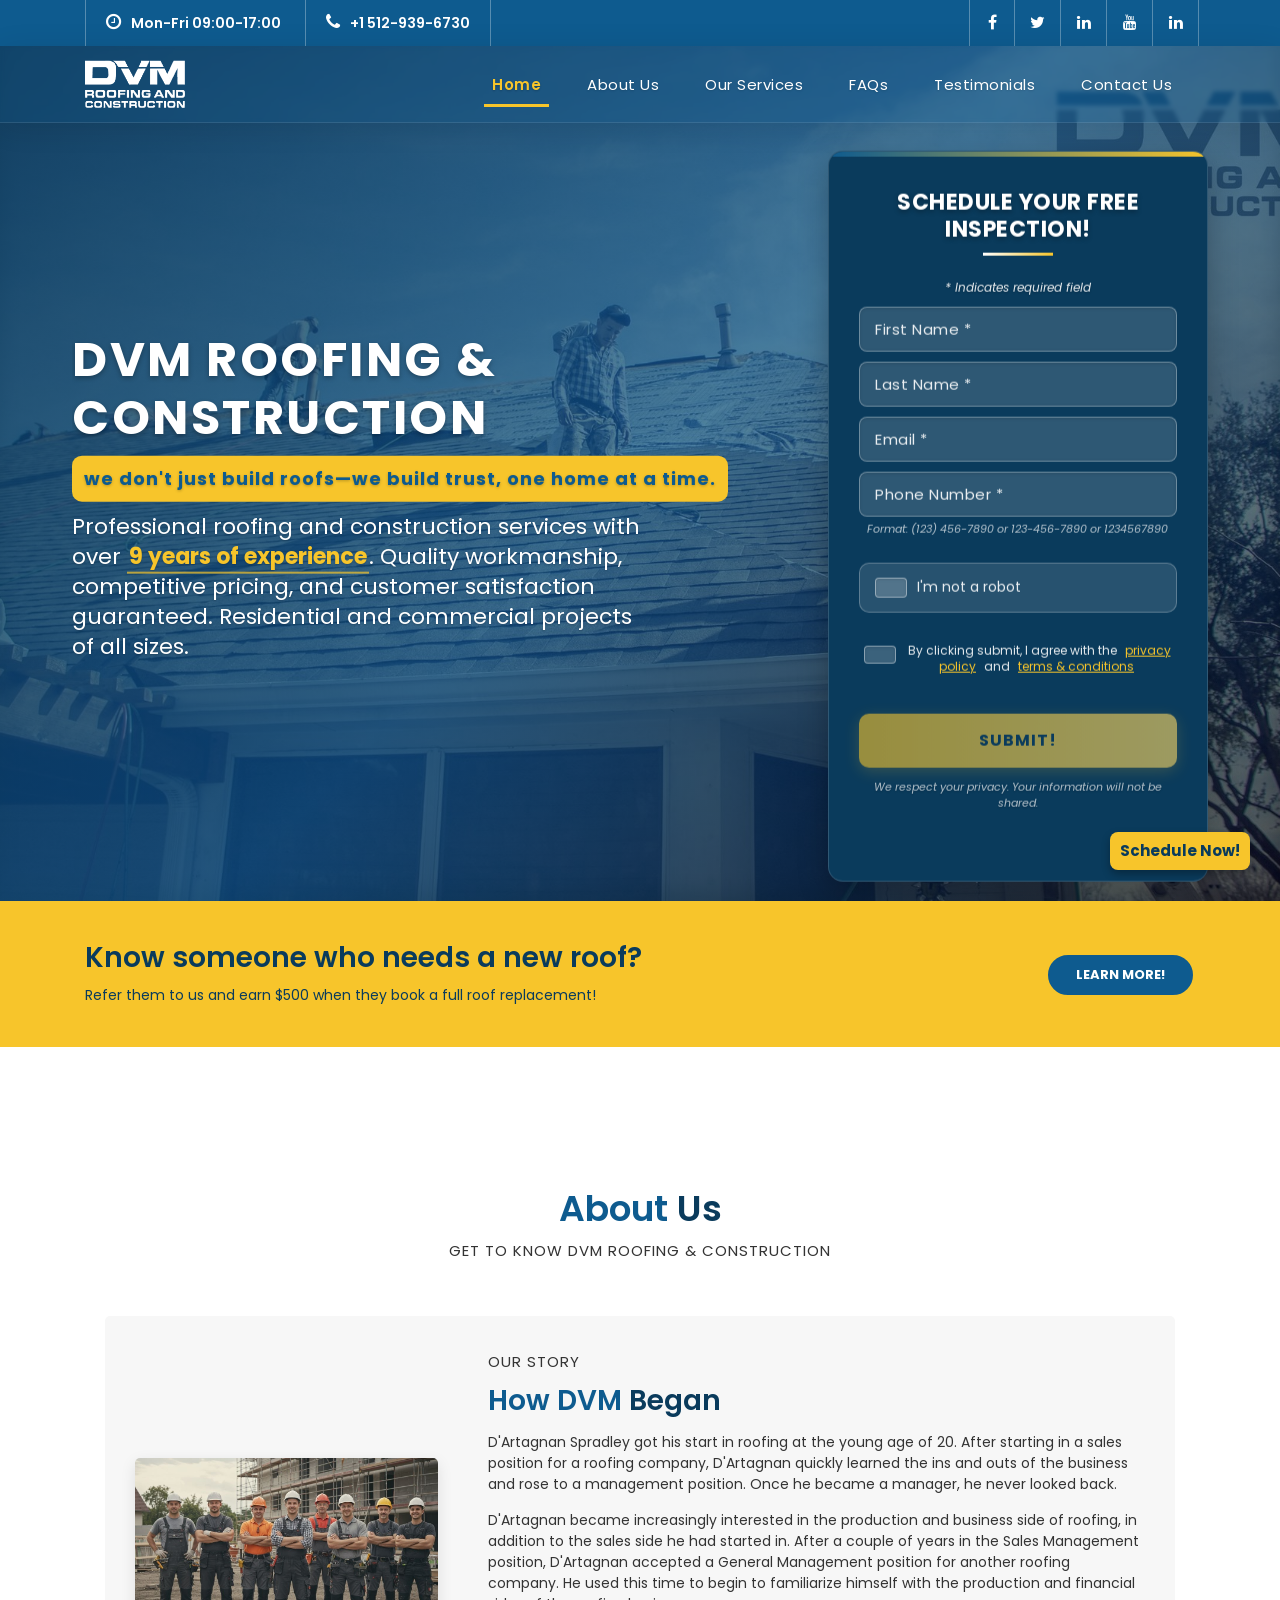
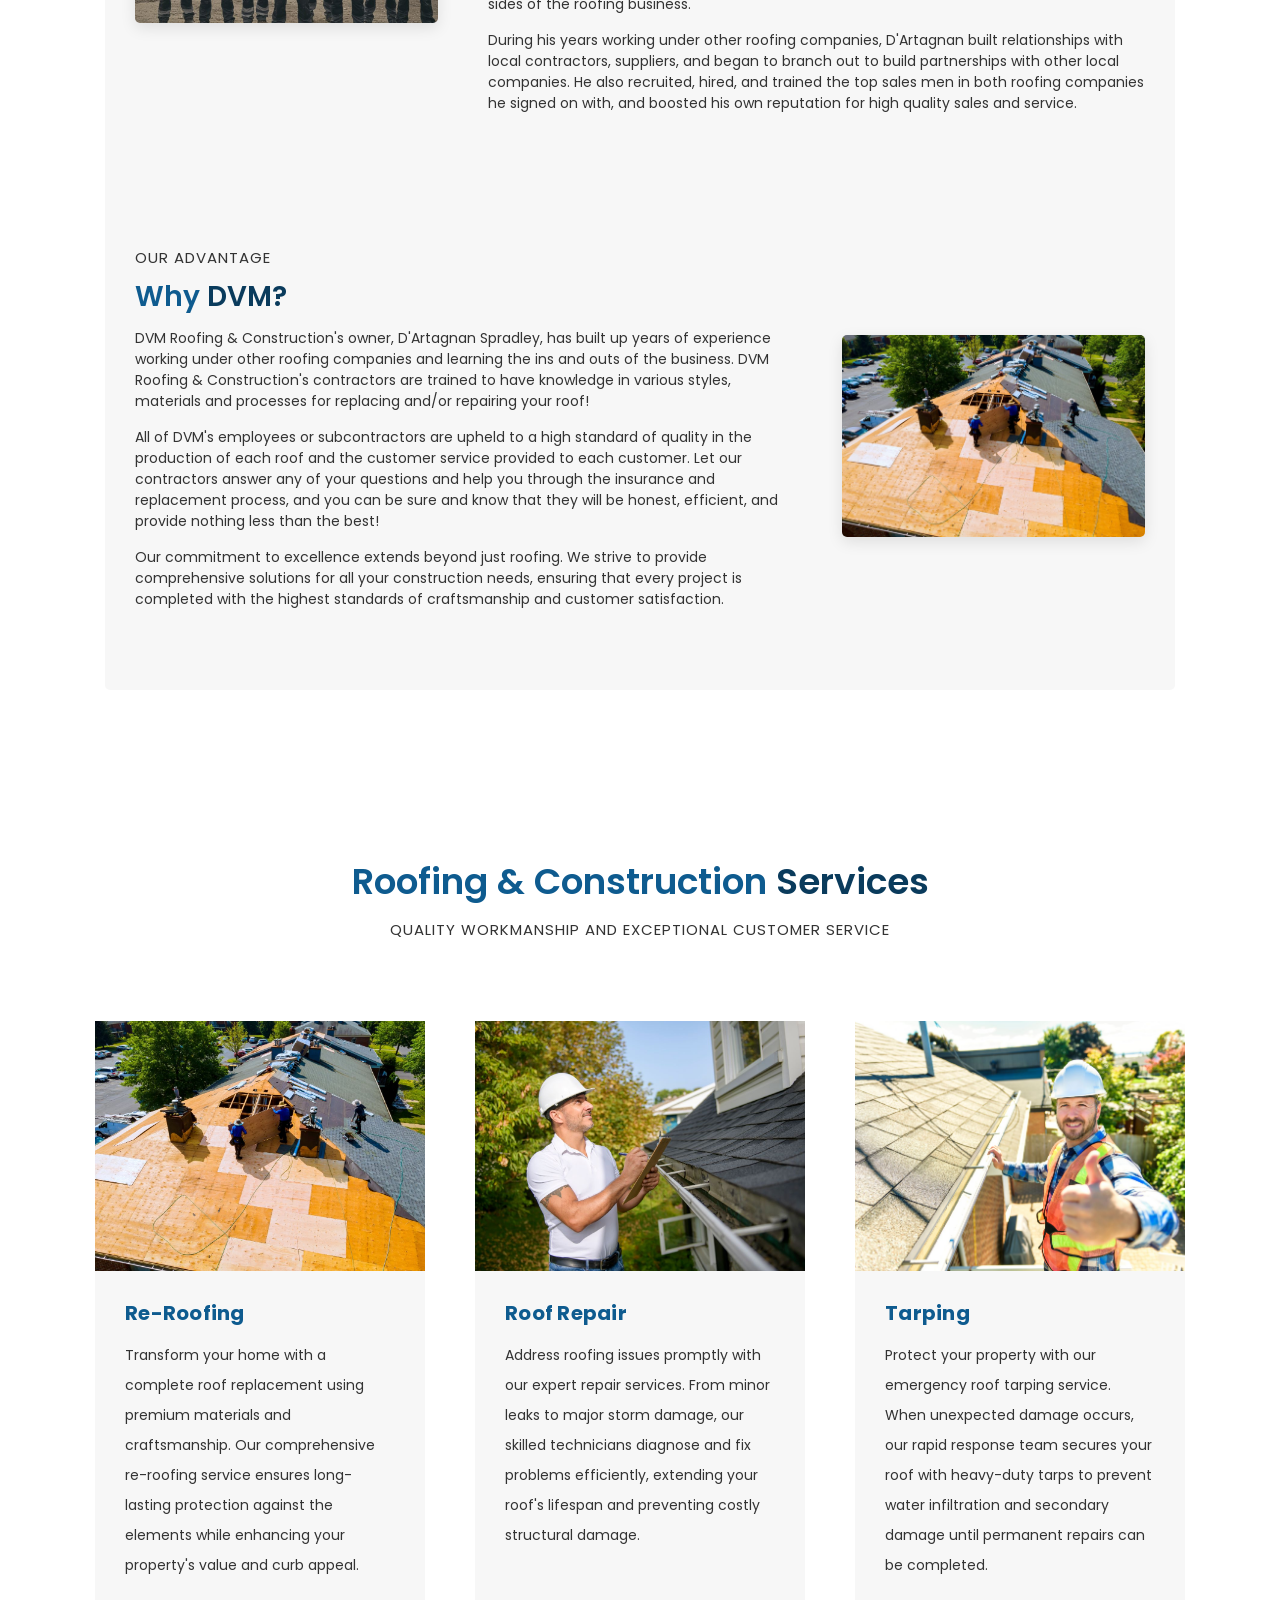
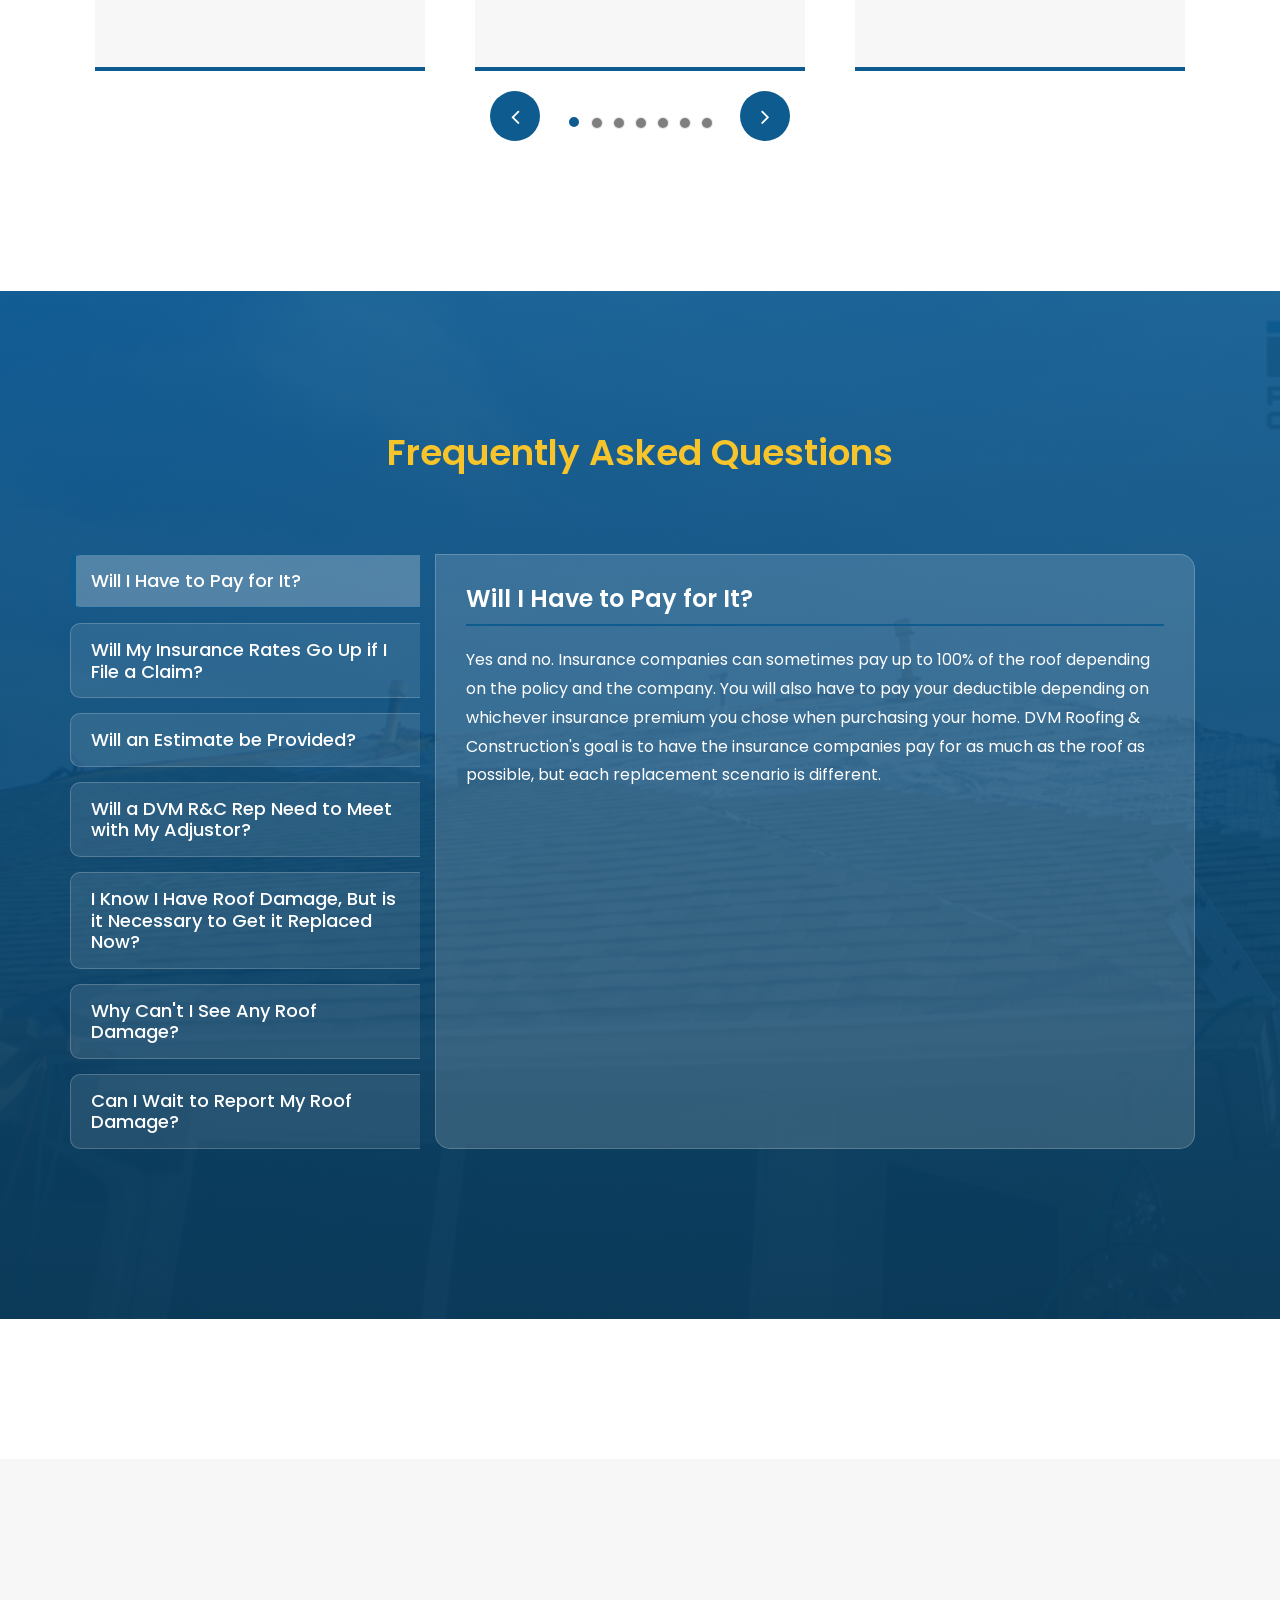
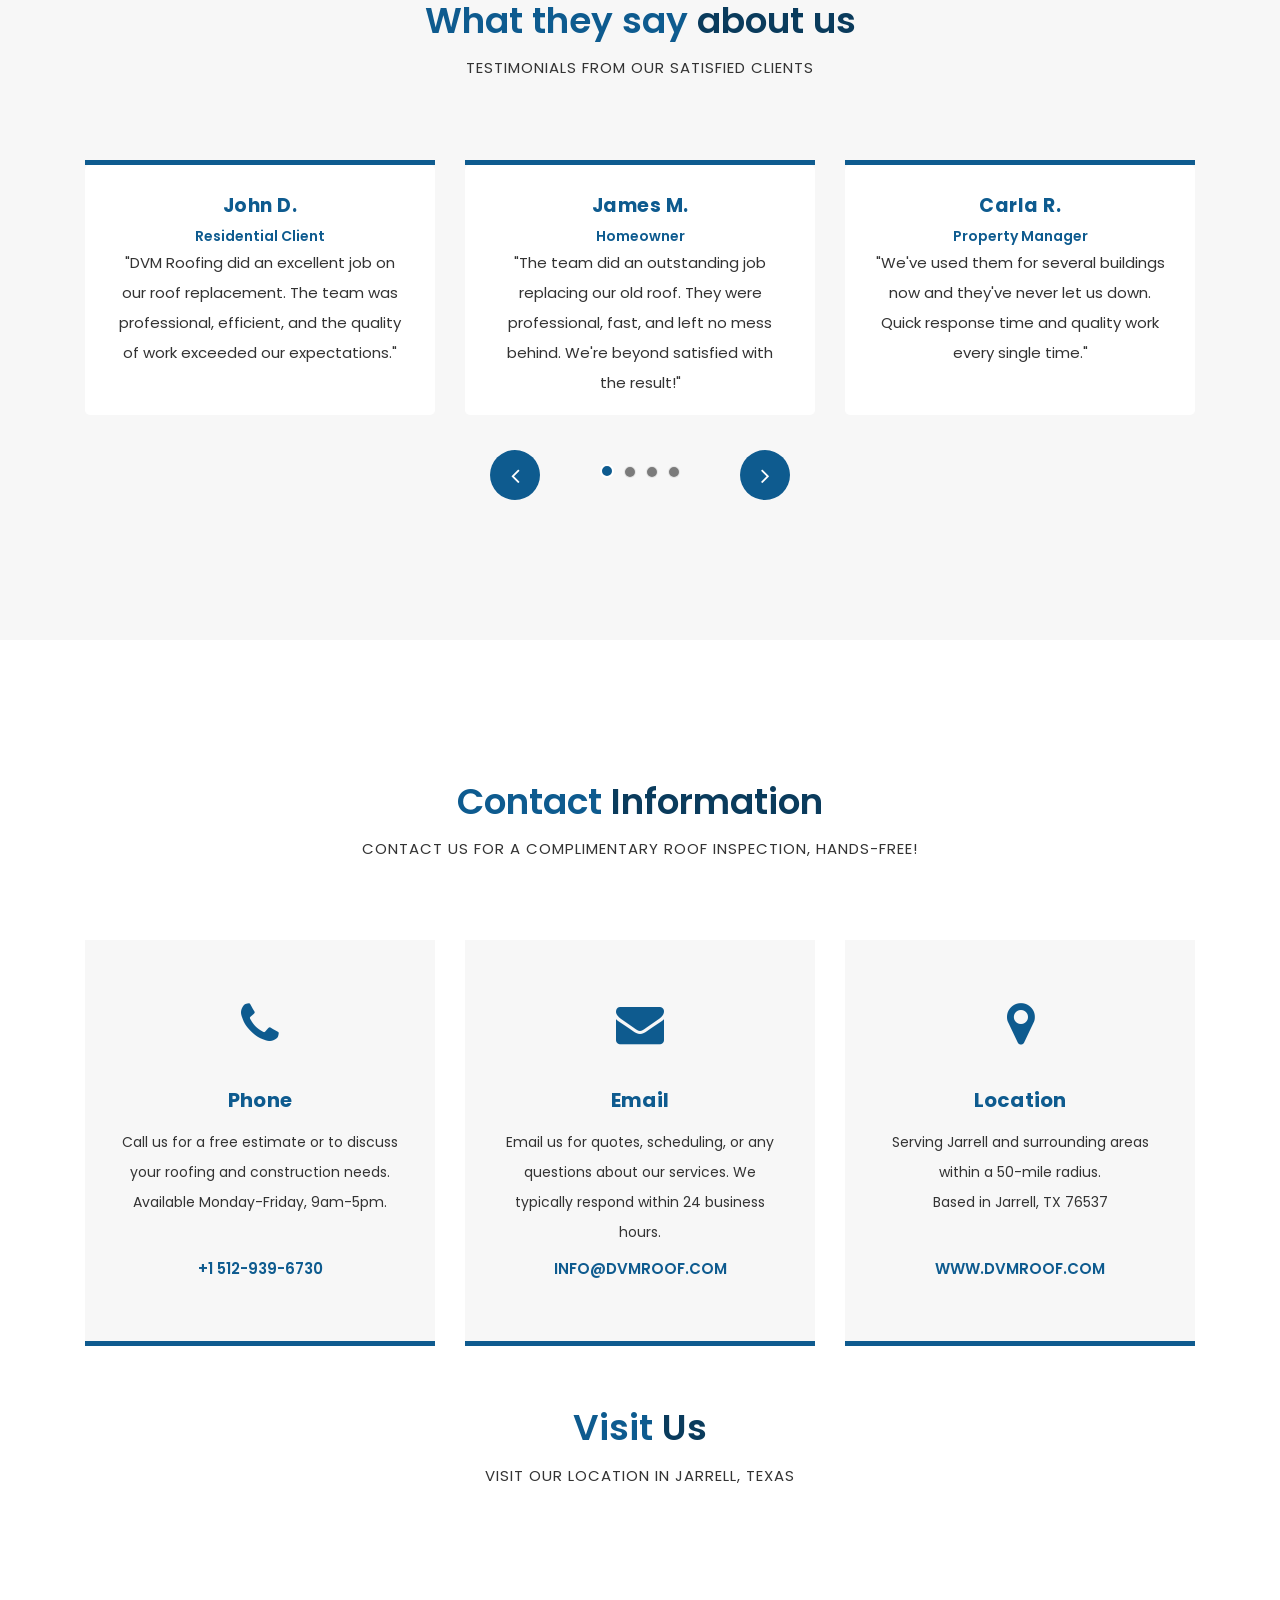
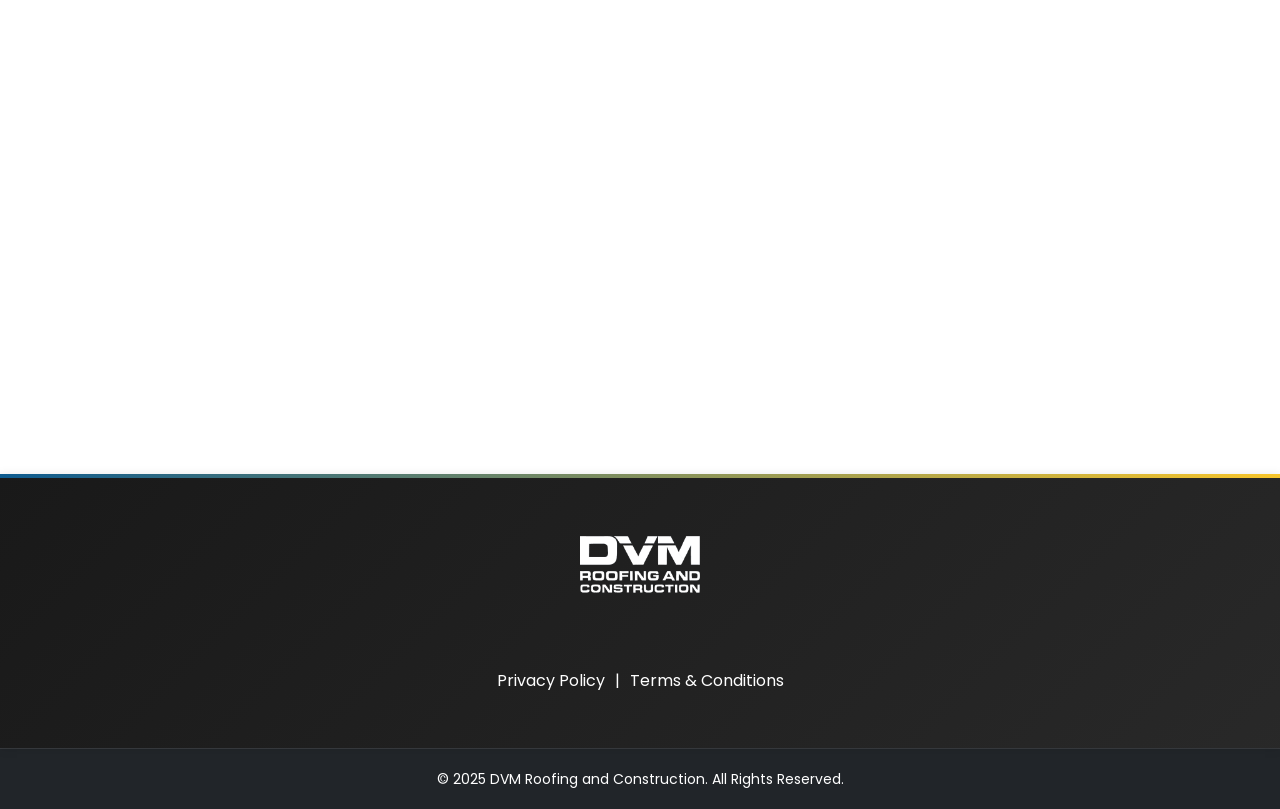
==== commit f069c484: "refactor(css): adjust styling and layout across multiple components - Update color variables in faqs" ====
--- a/index.html
+++ b/index.html
@@ -240,47 +240,42 @@
           </div>
         </div>
         
-        <!-- How DVM Began Section -->
+        <!-- Combined About Section -->
         <div class="row mb-5">
           <div class="col-md-12">
             <div class="more-info-content">
-              <div class="row">
-                <div class="col-md-6">
+              <!-- How DVM Began Section -->
+              <div class="row mb-5">
+                <div class="col-md-4">
                   <div class="left-image">
                     <img src="assets/images/image2.jpg" alt="DVM Roofing History">
                   </div>
                 </div>
-                <div class="col-md-6 align-self-center">
+                <div class="col-md-8 align-self-center">
                   <div class="right-content">
                     <span>Our Story</span>
                     <h2>How DVM <em>Began</em></h2>
                     <p>D'Artagnan Spradley got his start in roofing at the young age of 20. After starting in a sales position for a roofing company, D'Artagnan quickly learned the ins and outs of the business and rose to a management position. Once he became a manager, he never looked back.</p>
                     <p>D'Artagnan became increasingly interested in the production and business side of roofing, in addition to the sales side he had started in. After a couple of years in the Sales Management position, D'Artagnan accepted a General Management position for another roofing company. He used this time to begin to familiarize himself with the production and financial sides of the roofing business.</p>
                     <p>During his years working under other roofing companies, D'Artagnan built relationships with local contractors, suppliers, and began to branch out to build partnerships with other local companies. He also recruited, hired, and trained the top sales men in both roofing companies he signed on with, and boosted his own reputation for high quality sales and service.</p>
-                    <p>Soon, he knew he was capable of launching his own business, with a vision of a high-quality, exceedingly excellent customer service company that embraces his home state of Texas and caters to its very own residents! Thus, DVM Roofing & Construction was launched in 2016 to bring fellow Texans a better roof, better quality, better home.</p>
                   </div>
                 </div>
               </div>
-            </div>
-          </div>
-        </div>
-        
-        <!-- Why DVM Section -->
-        <div class="row">
-          <div class="col-md-12">
-            <div class="more-info-content">
+              
+              <!-- Why DVM Section -->
               <div class="row">
-                <div class="col-md-6 order-md-2">
-                  <div class="left-image">
-                    <img src="assets/images/image1.jpg" alt="Why Choose DVM">
-                  </div>
-                </div>
-                <div class="col-md-6 align-self-center order-md-1">
+                <div class="col-md-8 align-self-center">
                   <div class="right-content">
                     <span>Our Advantage</span>
                     <h2>Why <em>DVM?</em></h2>
                     <p>DVM Roofing & Construction's owner, D'Artagnan Spradley, has built up years of experience working under other roofing companies and learning the ins and outs of the business. DVM Roofing & Construction's contractors are trained to have knowledge in various styles, materials and processes for replacing and/or repairing your roof!</p>
                     <p>All of DVM's employees or subcontractors are upheld to a high standard of quality in the production of each roof and the customer service provided to each customer. Let our contractors answer any of your questions and help you through the insurance and replacement process, and you can be sure and know that they will be honest, efficient, and provide nothing less than the best!</p>
+                    <p>Our commitment to excellence extends beyond just roofing. We strive to provide comprehensive solutions for all your construction needs, ensuring that every project is completed with the highest standards of craftsmanship and customer satisfaction.</p>
+                  </div>
+                </div>
+                <div class="col-md-4">
+                  <div class="left-image">
+                    <img src="assets/images/image1.jpg" alt="Why Choose DVM">
                   </div>
                 </div>
               </div>
--- a/assets/css/request-form.css
+++ b/assets/css/request-form.css
@@ -6,13 +6,13 @@
 }
 
 .request-form h4 {
-    font-size: 20px;
+    font-size: 28px;
     font-weight: 600;
     color: var(--dark-blue);
 }
 
 .request-form span {
-    font-size: 13px;
+    font-size: 14px;
     font-weight: 400;
     display: inline-block;
     margin-top: 10px;
@@ -29,6 +29,21 @@
     .request-form {
         text-align: center;
     }
+
+    .request-form h4 {
+        font-size: 20px;
+        font-weight: 600;
+        color: var(--dark-blue);
+    }
+
+    .request-form span {
+        font-size: 13px;
+        font-weight: 400;
+        display: inline-block;
+        margin-top: 10px;
+        color: var(--dark-blue);
+    }
+
     .request-form a.border-button {
         float: none;
         margin-top: 30px;
--- a/assets/css/about-section.css
+++ b/assets/css/about-section.css
@@ -1,6 +1,20 @@
 /* About Section Styles */
 .more-info {
     margin-top: 140px;
+}
+
+/* About section row styles */
+.more-info .row {
+    margin-bottom: 30px;
+    padding: 0px 20px;
+}
+
+.more-info .row .col-md-4,
+.more-info .row .col-md-8 {
+    display: flex;
+    flex-direction: column;
+    justify-content: center;
+    padding: 10px;
 }
 
 .more-info .section-heading {
@@ -50,7 +64,8 @@
 }
 
 .more-info .right-content {
-    padding: 45px 45px 45px 30px;
+    padding: 25px 15px;
+    height: 100%;
 }
 
 .more-info .right-content span {
@@ -63,9 +78,9 @@
 }
 
 .more-info .right-content h2 {
-    font-size: 36px;
+    font-size: 28px;
     font-weight: 600;
-    margin-bottom: 25px;
+    margin-bottom: 15px;
     color: var(--primary-color);
 }
 
@@ -75,8 +90,9 @@
 }
 
 .more-info .right-content p {
-    margin-bottom: 20px;
-    line-height: 1.6;
+    margin-bottom: 15px;
+    line-height: 1.5;
+    font-size: 14px;
 }
 
 /* Responsive Styles */
@@ -85,7 +101,8 @@
         margin-top: 80px;
     }
     .more-info .right-content {
-        padding: 30px;
+        padding: 20px 15px;
+        height: auto;
     }
     .more-info .left-image {
         padding: 10px;
@@ -97,13 +114,15 @@
     .more-info .section-heading h2 {
         font-size: 30px;
     }
-    /* Fix order on mobile for the second section */
-    .more-info .row .order-md-1 {
-        order: 1;
+    /* Ensure proper stacking on mobile */
+    .more-info .row .col-md-4,
+    .more-info .row .col-md-8 {
+        width: 100%;
+        margin-bottom: 15px;
     }
-    .more-info .row .order-md-2 {
-        order: 0;
-        margin-bottom: 15px;
+    /* Adjust the row to stack vertically on mobile */
+    .more-info .more-info-content .row {
+        flex-direction: column;
     }
 }
 
--- a/assets/css/faqs-section.css
+++ b/assets/css/faqs-section.css
@@ -98,7 +98,7 @@
 
 .faq-tab-item:hover h4,
 .faq-tab-item.active h4 {
-	color: var(--secondary-color);
+	color: var(--light-color);
 }
 
 .faq-tabs-content {
@@ -126,7 +126,7 @@
 }
 
 .faq-content-item h4 {
-	color: var(--secondary-color);
+	color: var(--light-color);
 	font-size: 24px;
 	font-weight: 600;
 	margin-bottom: 20px;
--- a/assets/css/content-wrapper.css
+++ b/assets/css/content-wrapper.css
@@ -15,7 +15,6 @@
     right: 0;
     transform: translateY(-50%);
     gap: 100px;
-    padding-top: 80px; /* Added padding to prevent overlap with navbar */
 }
 
 /* Adjust text-content positioning within the wrapper */
@@ -55,7 +54,7 @@
         flex-direction: column;
         top: 0;
         transform: none;
-        padding: 150px 0 100px; /* Increased top padding for mobile */
+        padding: 100px 0;
         gap: 20px;
         justify-content: center;
         align-items: center;
--- a/assets/css/modals.css
+++ b/assets/css/modals.css
@@ -4,7 +4,7 @@
 .modal {
     display: none;
     position: fixed;
-    z-index: 9999; /* Increased z-index to be higher than header */
+    z-index: 2000;
     left: 0;
     top: 0;
     width: 100%;
@@ -49,7 +49,6 @@
     transform: translateY(0);
     transition: transform 0.4s ease;
     animation: modalFadeIn 0.5s ease forwards;
-    margin-top: 40px; /* Increased margin to prevent overlap with header */
 }
 
 /* Referral Program Modal Content */
@@ -290,11 +289,11 @@
 /* Responsive Styles */
 @media screen and (max-width: 768px) {
     .modal.show {
-        padding-top: 25%;
+        padding-top: 20%;
     }
     .modal-content {
         width: 95%;
-        margin: 10% auto;
+        margin: 5% auto;
         padding: 20px;
     }
     
@@ -330,14 +329,10 @@
 
 /* Small Screen Adjustments */
 @media screen and (max-width: 480px) {
-    .modal.show {
-        padding-top: 30%;
-    }
     .modal-content {
         width: 95%;
         padding: 15px;
-        max-height: 80%;
-        margin: 15% auto;
+        max-height: 85%;
     }
     
     .modal-content h2 {
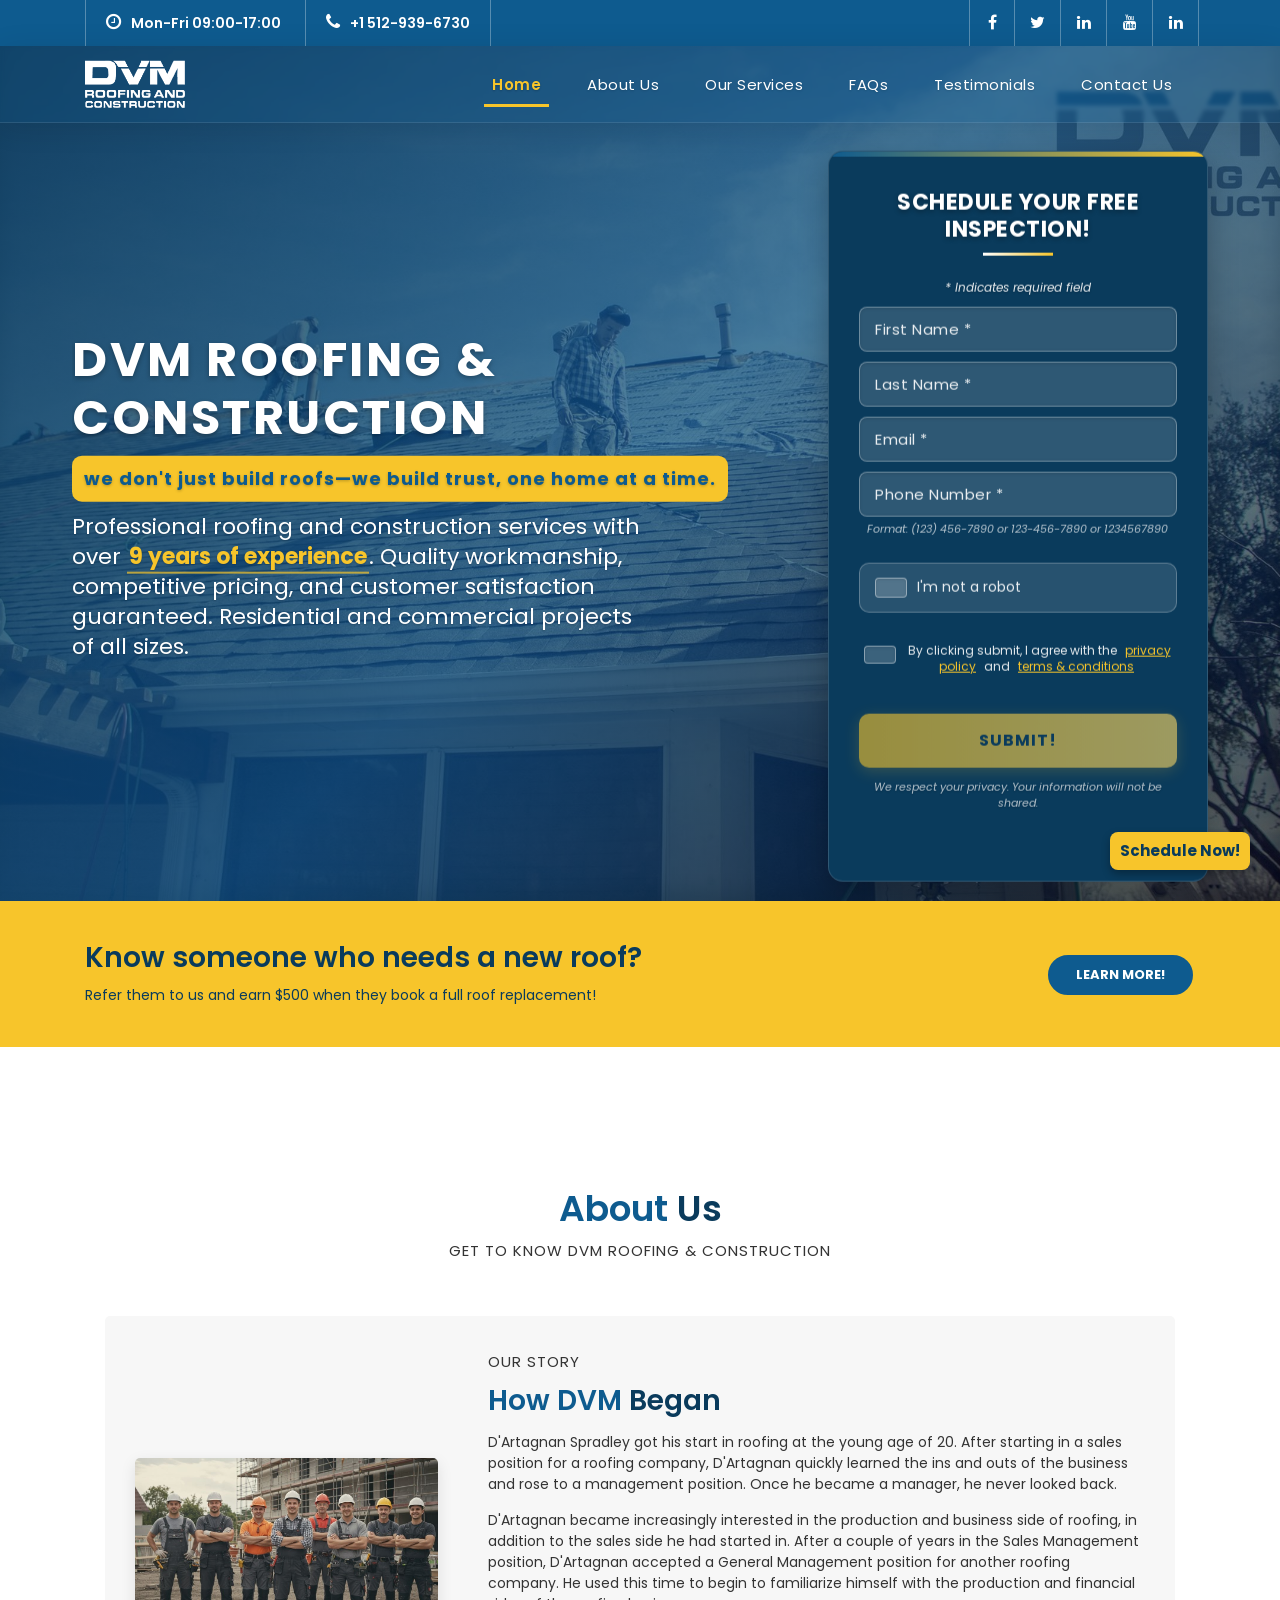
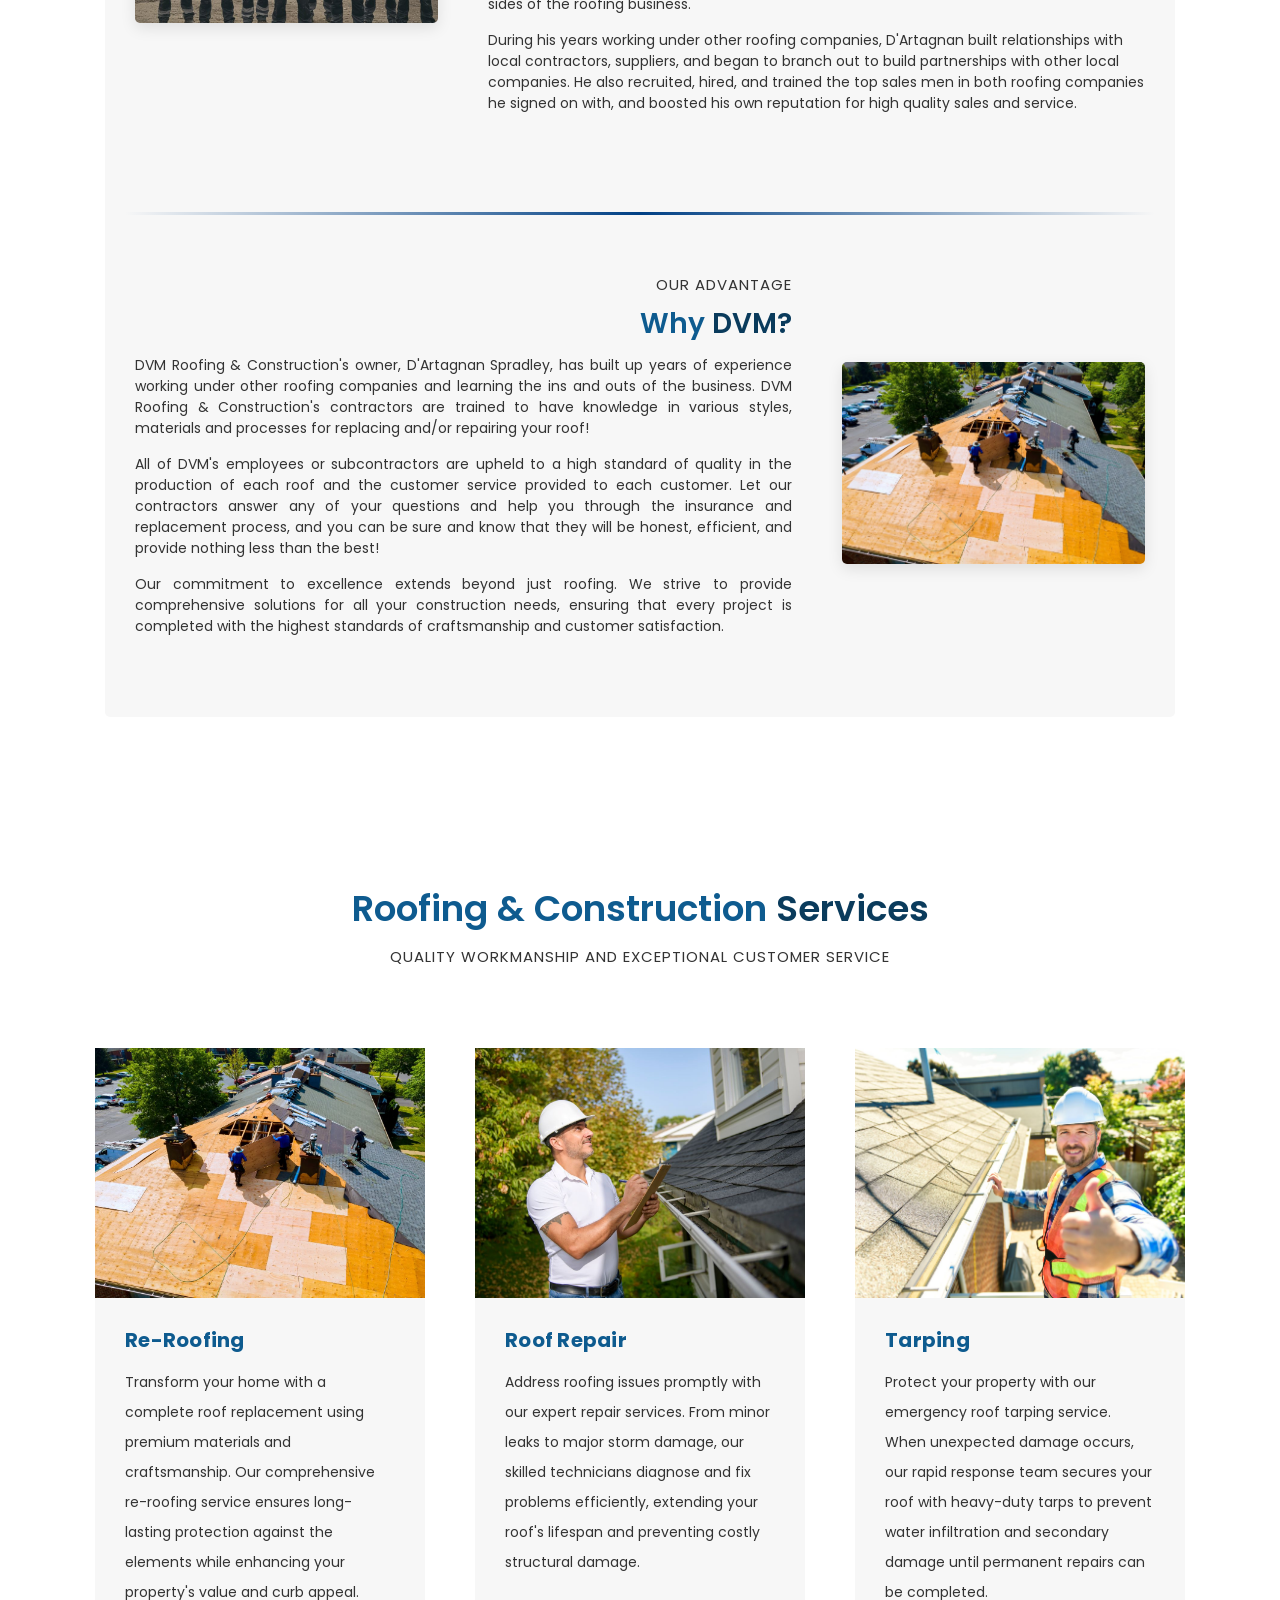
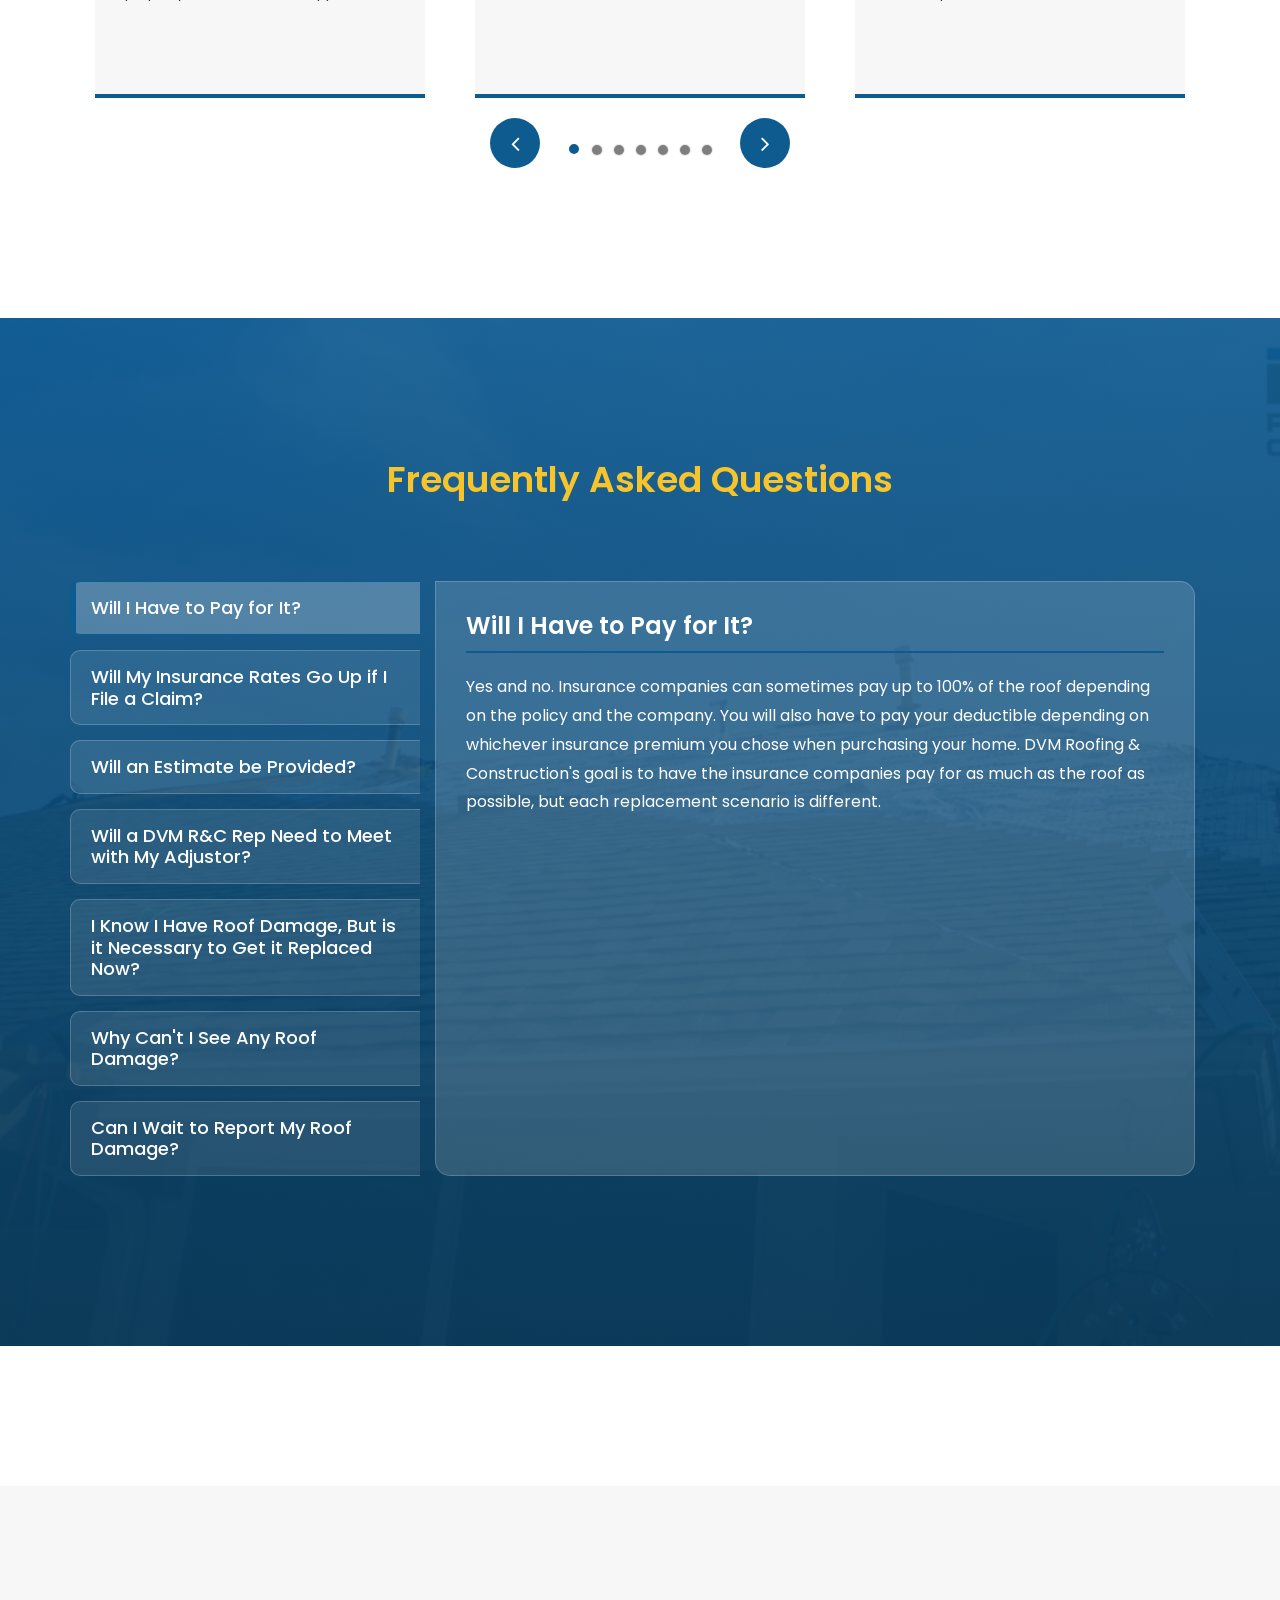
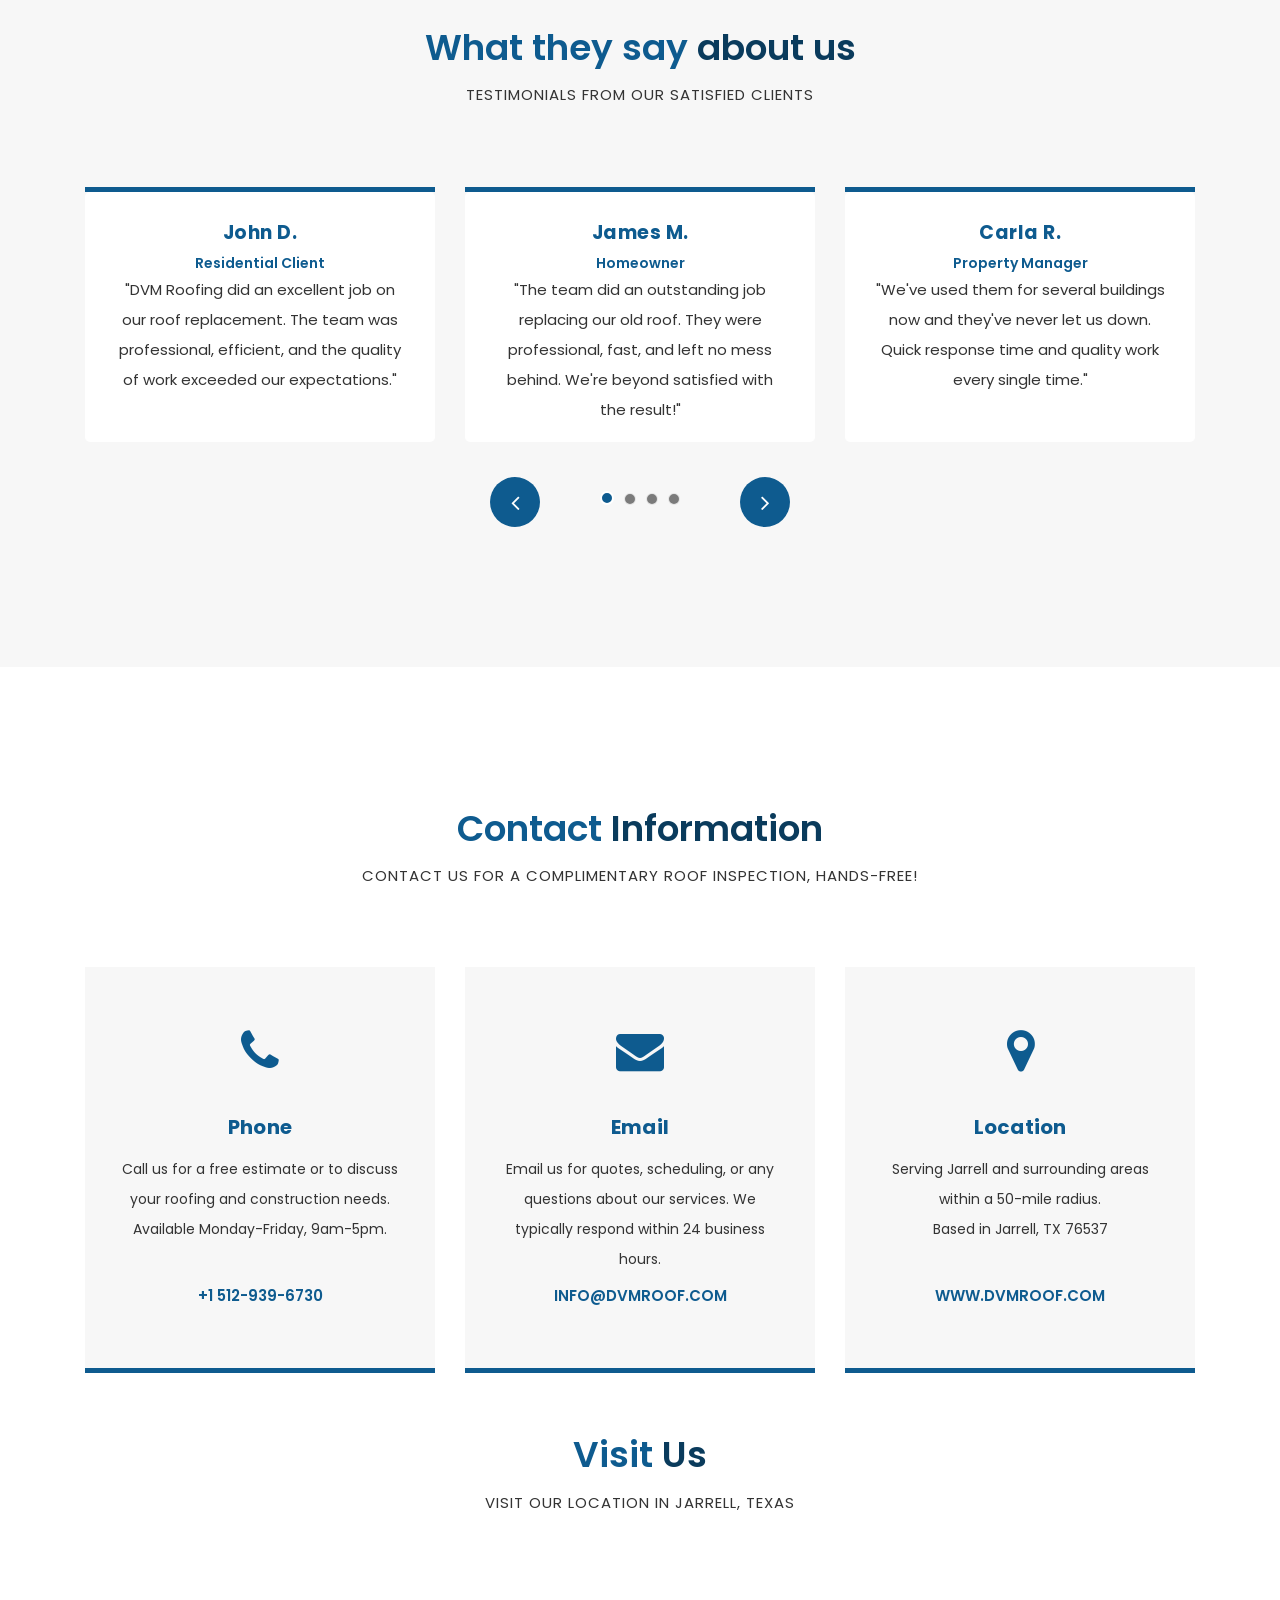
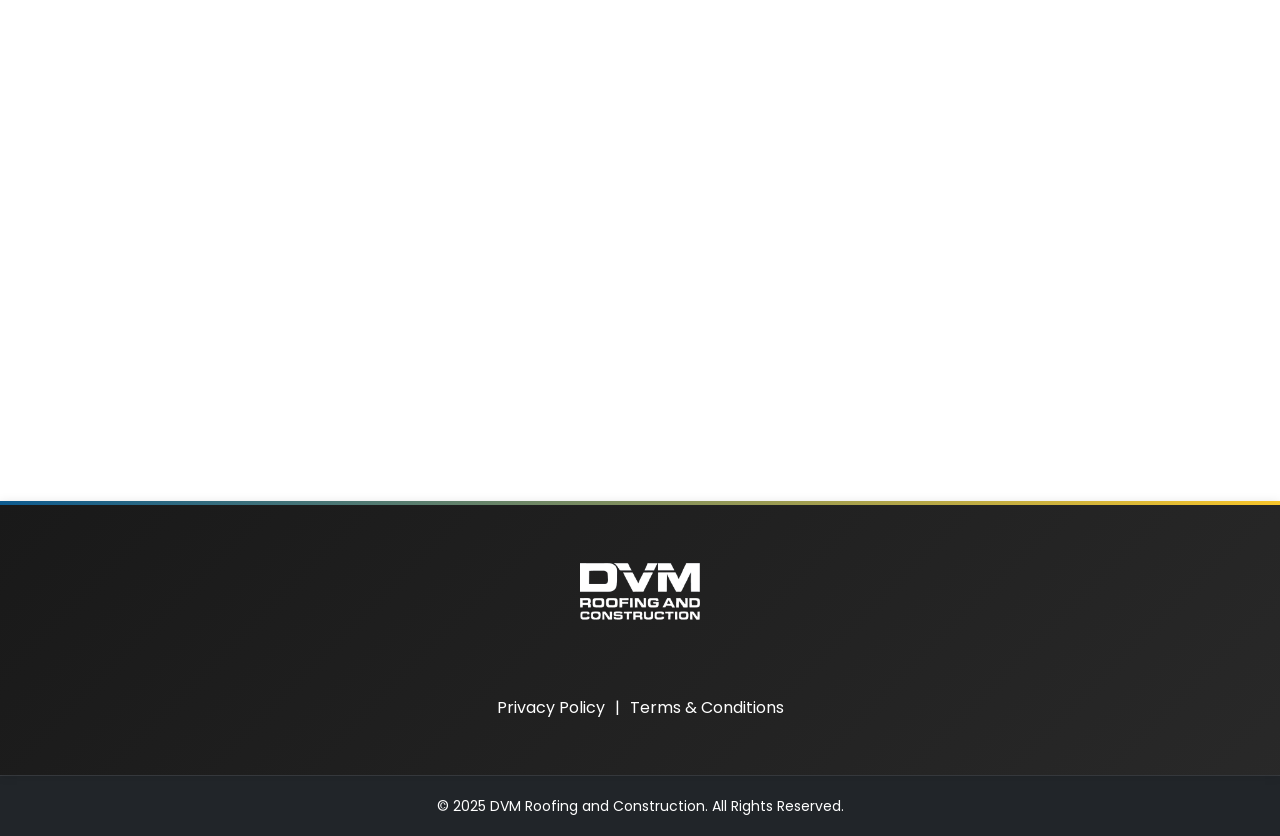
==== commit 771ed8ea: "style(index.html): improve section spacing and text alignment Add visual separator between sections " ====
--- a/index.html
+++ b/index.html
@@ -262,20 +262,26 @@
                 </div>
               </div>
               
+              <!-- Separator -->
+              <div class="row mb-4">
+                <div class="col-md-12">
+                <hr style="border: 0;height: 3px;background-image: linear-gradient(to right, rgba(0, 0, 0, 0), #004085, rgba(0, 0, 0, 0));margin: 0px 0;">                </div>
+              </div>
+              
               <!-- Why DVM Section -->
               <div class="row">
-                <div class="col-md-8 align-self-center">
-                  <div class="right-content">
+                <div class="col-md-4 order-md-2 order-first mb-4 mb-md-0">
+                  <div class="left-image">
+                    <img src="assets/images/image1.jpg" alt="Why Choose DVM">
+                  </div>
+                </div>
+                <div class="col-md-8 align-self-center order-md-1 order-last">
+                  <div class="right-content text-right">
                     <span>Our Advantage</span>
                     <h2>Why <em>DVM?</em></h2>
-                    <p>DVM Roofing & Construction's owner, D'Artagnan Spradley, has built up years of experience working under other roofing companies and learning the ins and outs of the business. DVM Roofing & Construction's contractors are trained to have knowledge in various styles, materials and processes for replacing and/or repairing your roof!</p>
-                    <p>All of DVM's employees or subcontractors are upheld to a high standard of quality in the production of each roof and the customer service provided to each customer. Let our contractors answer any of your questions and help you through the insurance and replacement process, and you can be sure and know that they will be honest, efficient, and provide nothing less than the best!</p>
-                    <p>Our commitment to excellence extends beyond just roofing. We strive to provide comprehensive solutions for all your construction needs, ensuring that every project is completed with the highest standards of craftsmanship and customer satisfaction.</p>
-                  </div>
-                </div>
-                <div class="col-md-4">
-                  <div class="left-image">
-                    <img src="assets/images/image1.jpg" alt="Why Choose DVM">
+                    <p class="text-justify">DVM Roofing & Construction's owner, D'Artagnan Spradley, has built up years of experience working under other roofing companies and learning the ins and outs of the business. DVM Roofing & Construction's contractors are trained to have knowledge in various styles, materials and processes for replacing and/or repairing your roof!</p>
+                    <p class="text-justify">All of DVM's employees or subcontractors are upheld to a high standard of quality in the production of each roof and the customer service provided to each customer. Let our contractors answer any of your questions and help you through the insurance and replacement process, and you can be sure and know that they will be honest, efficient, and provide nothing less than the best!</p>
+                    <p class="text-justify">Our commitment to excellence extends beyond just roofing. We strive to provide comprehensive solutions for all your construction needs, ensuring that every project is completed with the highest standards of craftsmanship and customer satisfaction.</p>
                   </div>
                 </div>
               </div>
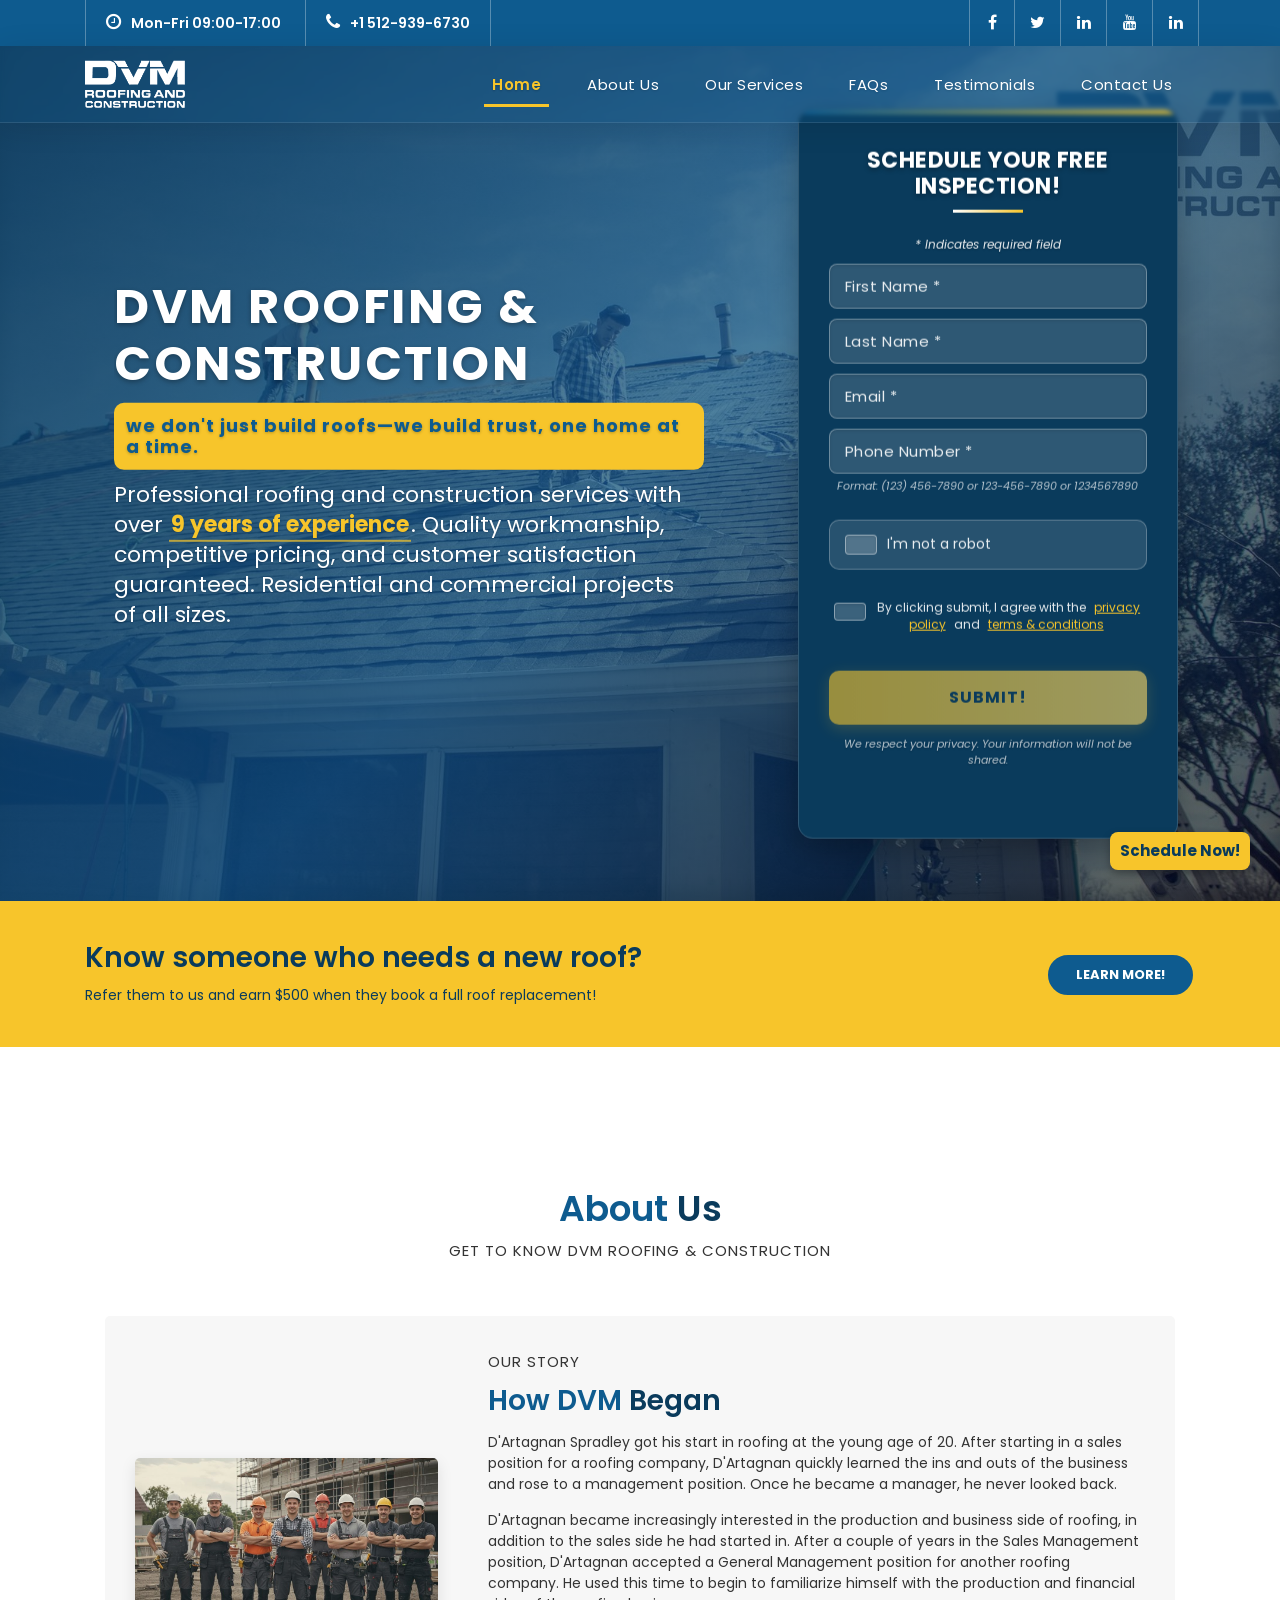
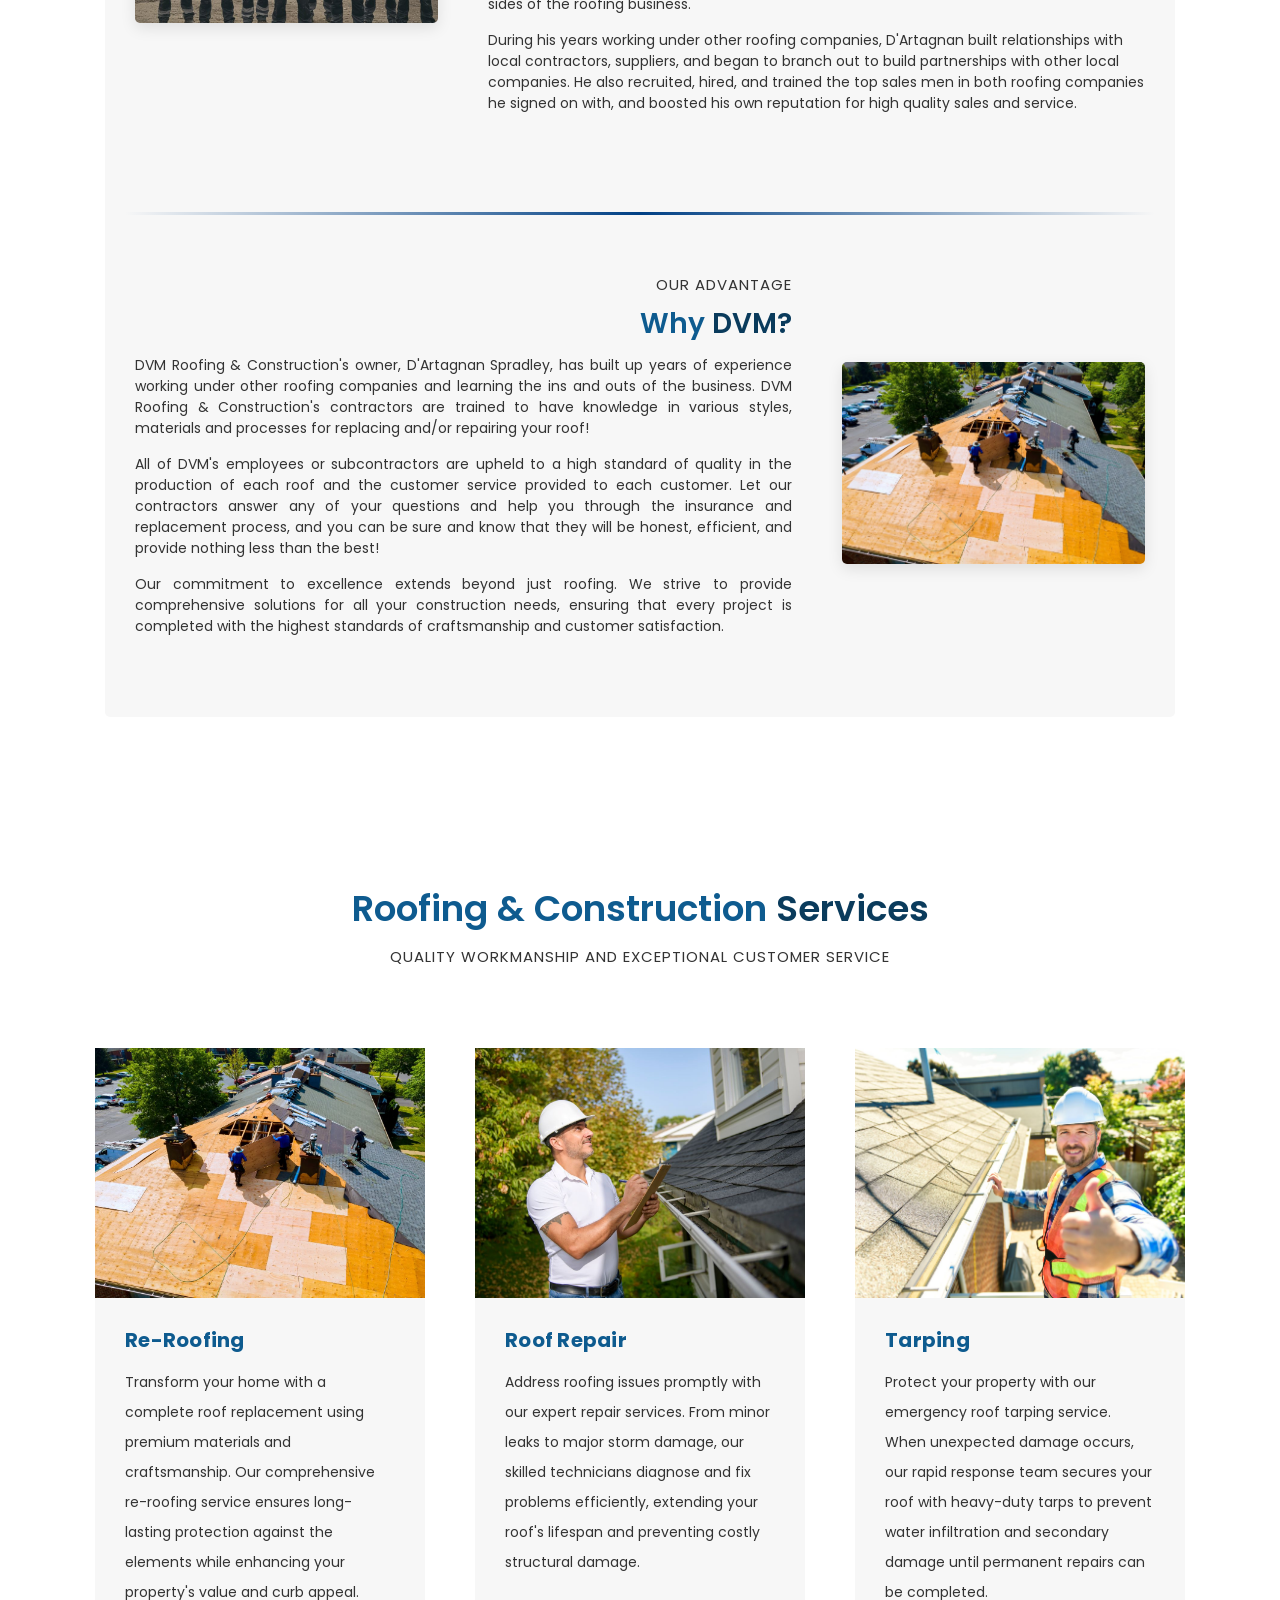
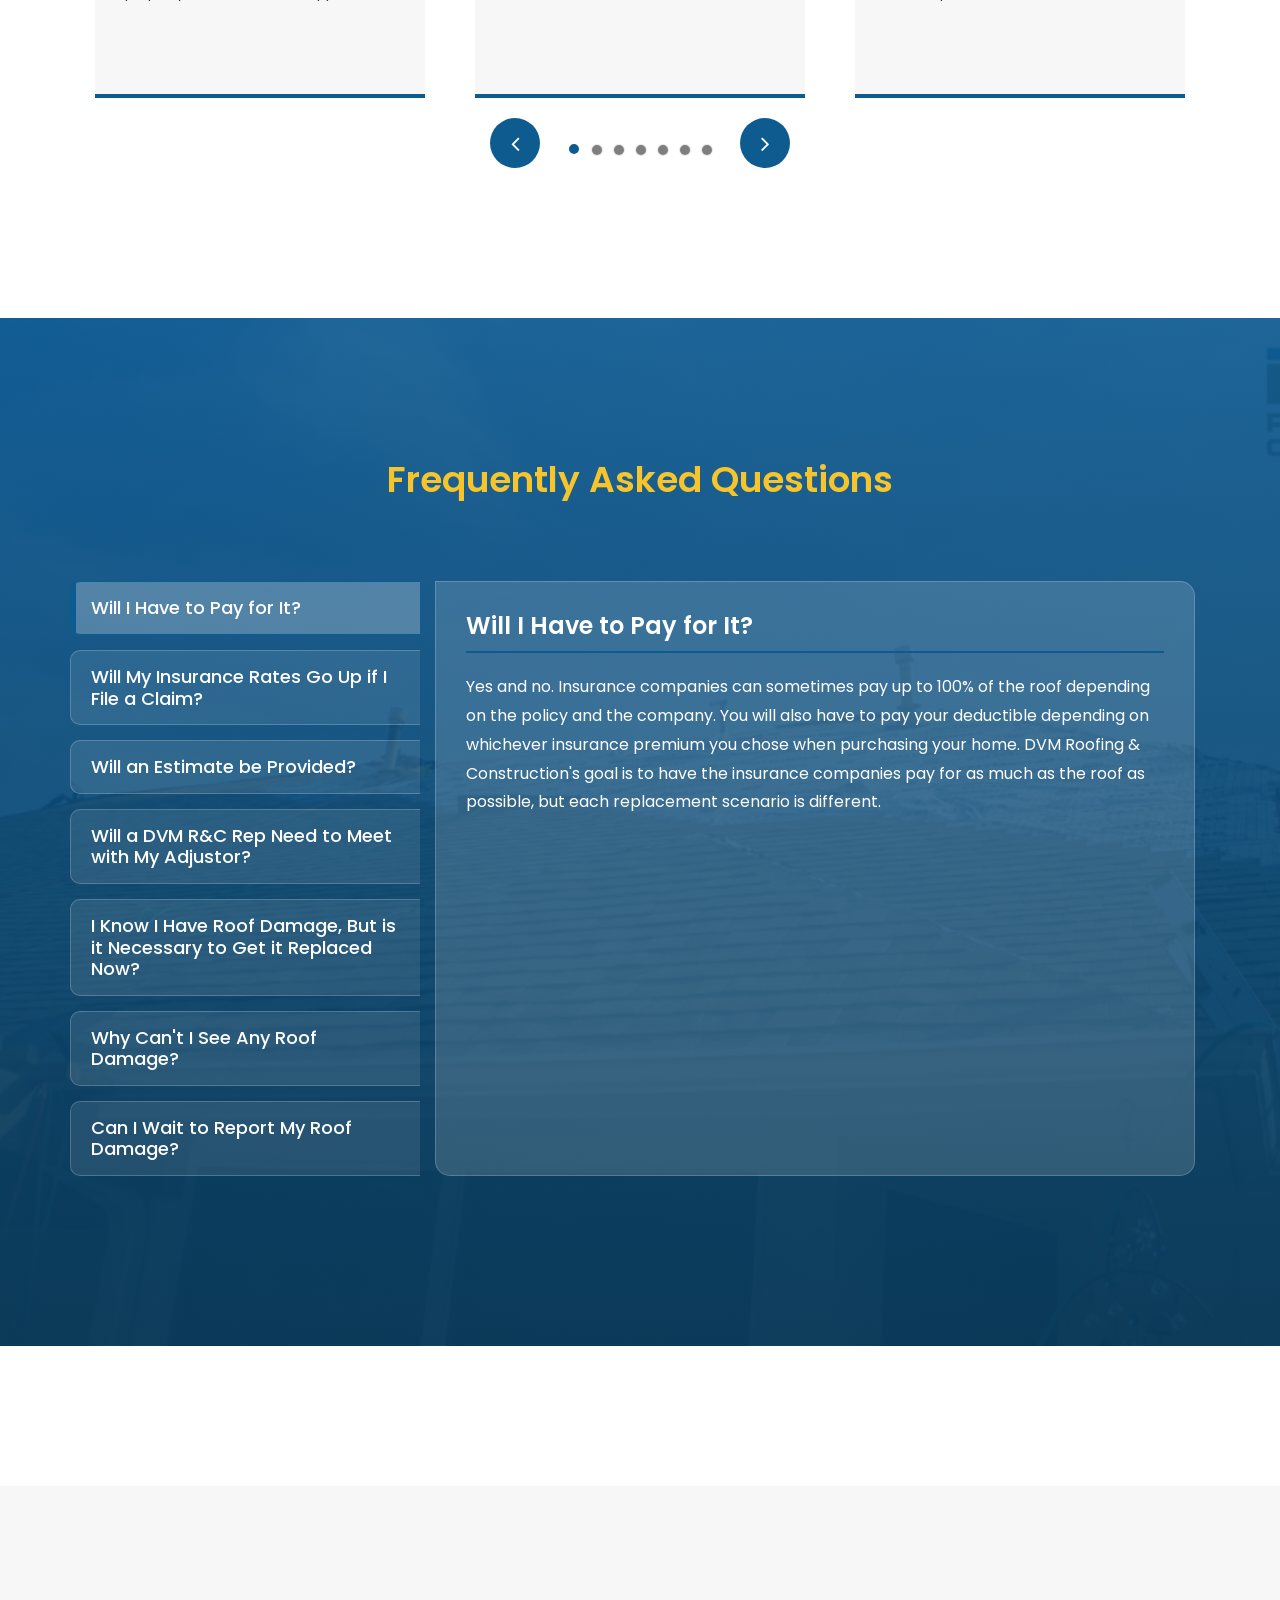
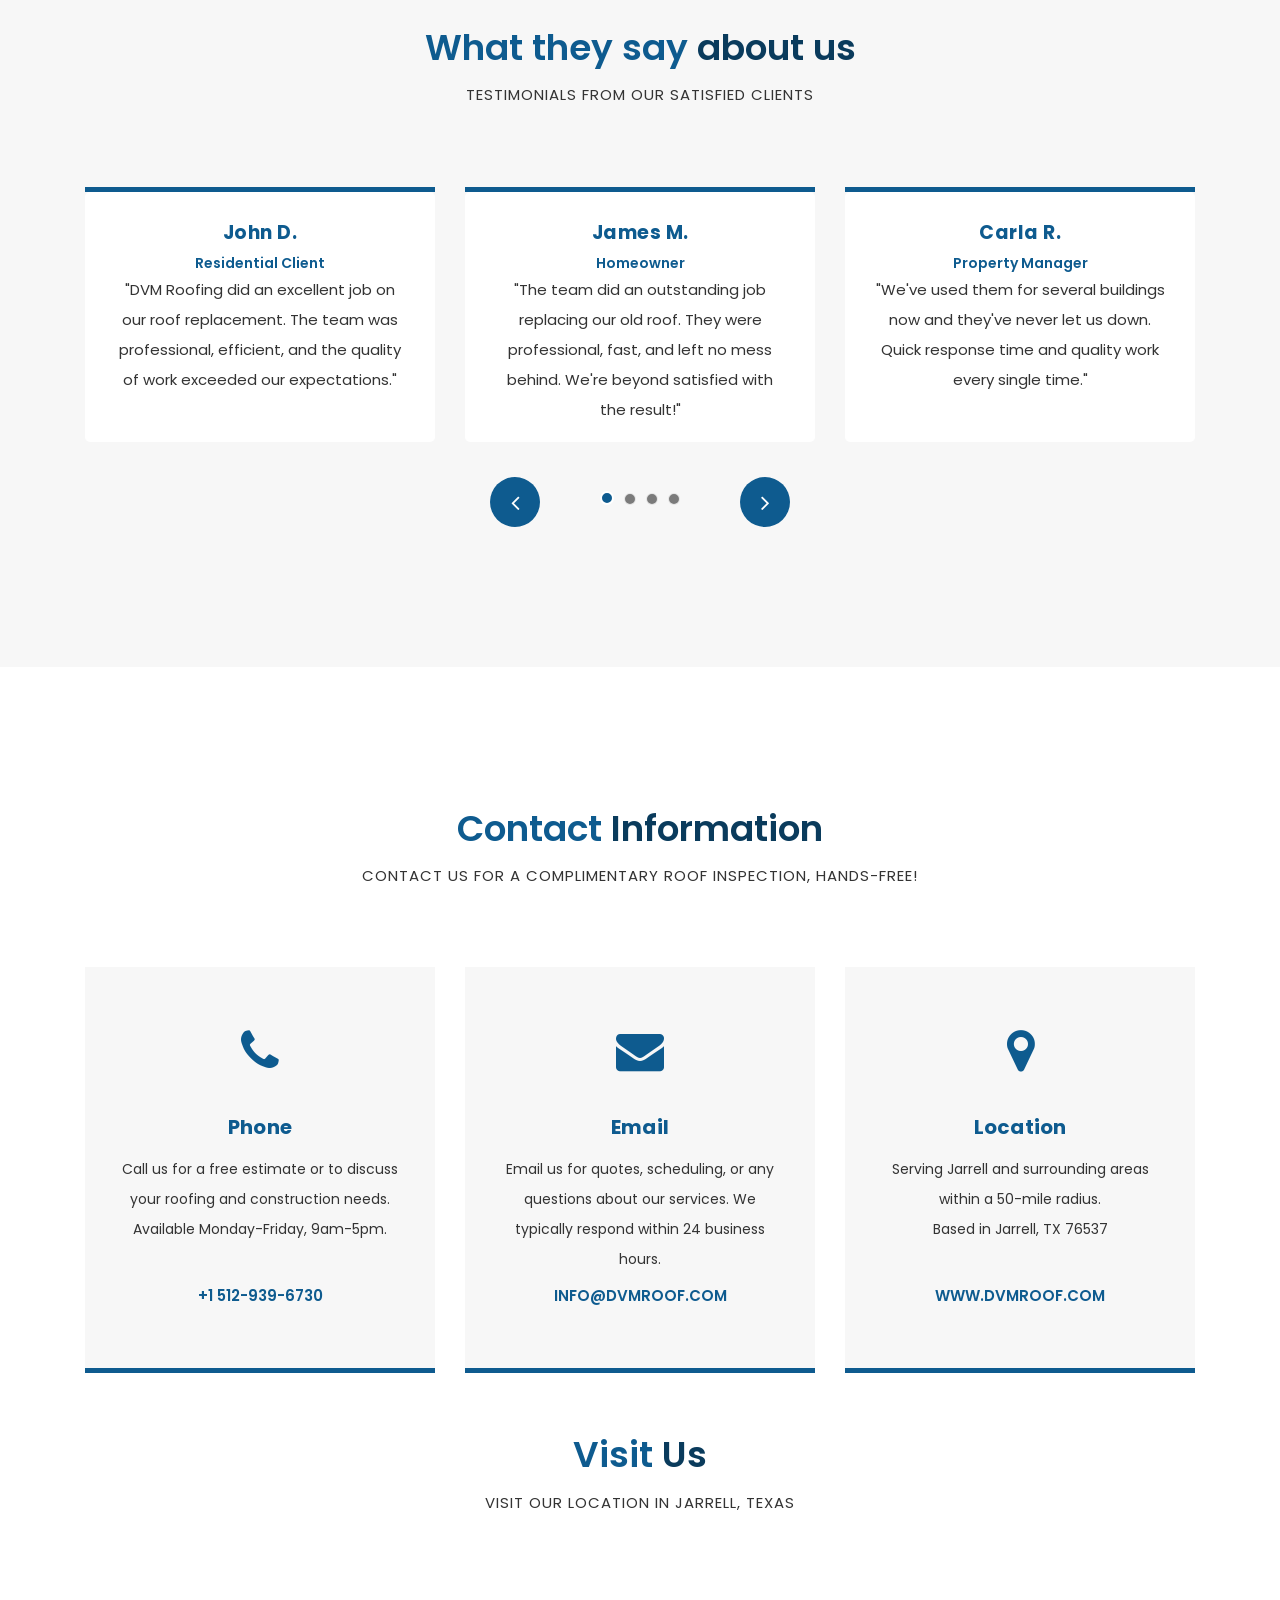
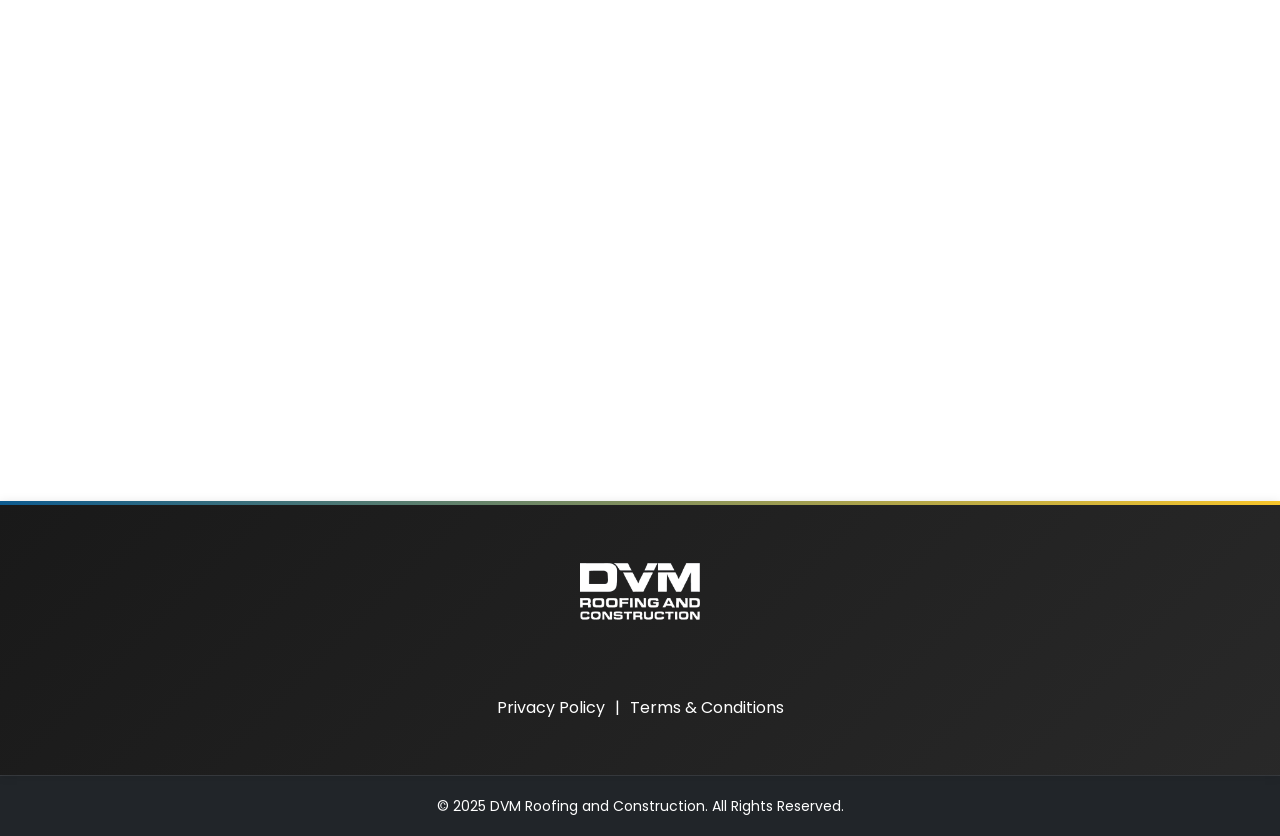
==== commit c0cbf419: "fix(modals): improve modal z-index and layout structure - Increase z-index values to prevent stackin" ====
--- a/index.html
+++ b/index.html
@@ -600,92 +600,96 @@
                 <a href="#" class="legal-link" id="terms-conditions-link">Terms & Conditions</a>
             </div>
             
-            <!-- Privacy Policy Modal -->
-            <div id="privacy-policy-modal" class="modal">
-                <div class="modal-content">
-                    <span class="close-modal">&times;</span>
-                    <h2>Privacy Policy</h2>
-                    <div class="modal-body">
-                        <p><strong>Last Updated:</strong> January 1, 2025</p>
-                        
-                        <h3>1. Introduction</h3>
-                        <p>DVM Roofing and Construction respects your privacy and is committed to protecting your personal data. This privacy policy will inform you about how we look after your personal data when you visit our website and tell you about your privacy rights and how the law protects you.</p>
-                        
-                        <h3>2. Information We Collect</h3>
-                        <p>We may collect, use, store and transfer different kinds of personal data about you which we have grouped together as follows:</p>
-                        <ul>
-                            <li><strong>Identity Data</strong> includes first name, last name, username or similar identifier.</li>
-                            <li><strong>Contact Data</strong> includes billing address, delivery address, email address and telephone numbers.</li>
-                            <li><strong>Technical Data</strong> includes internet protocol (IP) address, browser type and version, time zone setting and location, browser plug-in types and versions, operating system and platform, and other technology on the devices you use to access this website.</li>
-                            <li><strong>Usage Data</strong> includes information about how you use our website, products and services.</li>
-                        </ul>
-                        
-                        <h3>3. How We Use Your Information</h3>
-                        <p>We will only use your personal data when the law allows us to. Most commonly, we will use your personal data in the following circumstances:</p>
-                        <ul>
-                            <li>To register you as a new customer.</li>
-                            <li>To process and deliver your order including managing payments, fees and charges.</li>
-                            <li>To manage our relationship with you including notifying you about changes to our terms or privacy policy.</li>
-                            <li>To administer and protect our business and this website.</li>
-                            <li>To deliver relevant website content and advertisements to you and measure or understand the effectiveness of the advertising we serve to you.</li>
-                        </ul>
-                        
-                        <h3>4. Data Security</h3>
-                        <p>We have put in place appropriate security measures to prevent your personal data from being accidentally lost, used or accessed in an unauthorized way, altered or disclosed. In addition, we limit access to your personal data to those employees, agents, contractors and other third parties who have a business need to know.</p>
-                        
-                        <h3>5. Data Retention</h3>
-                        <p>We will only retain your personal data for as long as necessary to fulfill the purposes we collected it for, including for the purposes of satisfying any legal, accounting, or reporting requirements.</p>
-                        
-                        <h3>6. Your Legal Rights</h3>
-                        <p>Under certain circumstances, you have rights under data protection laws in relation to your personal data, including the right to request access, correction, erasure, restriction, transfer, to object to processing, to portability of data and (where the lawful ground of processing is consent) to withdraw consent.</p>
-                        
-                        <h3>7. Contact Us</h3>
-                        <p>If you have any questions about this privacy policy or our privacy practices, please contact us at admin@dvmroof.com.</p>
-                    </div>
-                </div>
-            </div>
-            
-            <!-- Terms & Conditions Modal -->
-            <div id="terms-conditions-modal" class="modal">
-                <div class="modal-content">
-                    <span class="close-modal">&times;</span>
-                    <h2>Terms & Conditions</h2>
-                    <div class="modal-body">
-                        <p><strong>Last Updated:</strong> January 1, 2025</p>
-                        
-                        <h3>1. Acceptance of Terms</h3>
-                        <p>By accessing and using the services of DVM Roofing and Construction, you agree to be bound by these Terms and Conditions, all applicable laws and regulations, and agree that you are responsible for compliance with any applicable local laws.</p>
-                        
-                        <h3>2. Use License</h3>
-                        <p>Permission is granted to temporarily download one copy of the materials on our website for personal, non-commercial transitory viewing only. This is the grant of a license, not a transfer of title, and under this license you may not:</p>
-                        <ul>
-                            <li>Modify or copy the materials;</li>
-                            <li>Use the materials for any commercial purpose, or for any public display;</li>
-                            <li>Attempt to decompile or reverse engineer any software contained on our website;</li>
-                            <li>Remove any copyright or other proprietary notations from the materials; or</li>
-                            <li>Transfer the materials to another person or "mirror" the materials on any other server.</li>
-                        </ul>
-                        
-                        <h3>3. Disclaimer</h3>
-                        <p>The materials on our website are provided on an 'as is' basis. We make no warranties, expressed or implied, and hereby disclaim and negate all other warranties including, without limitation, implied warranties or conditions of merchantability, fitness for a particular purpose, or non-infringement of intellectual property or other violation of rights.</p>
-                        
-                        <h3>4. Limitations</h3>
-                        <p>In no event shall we or our suppliers be liable for any damages (including, without limitation, damages for loss of data or profit, or due to business interruption) arising out of the use or inability to use the materials on our website, even if we or an authorized representative has been notified orally or in writing of the possibility of such damage.</p>
-                        
-                        <h3>5. Accuracy of Materials</h3>
-                        <p>The materials appearing on our website could include technical, typographical, or photographic errors. We do not warrant that any of the materials on our website are accurate, complete or current. We may make changes to the materials contained on our website at any time without notice.</p>
-                        
-                        <h3>6. Links</h3>
-                        <p>We have not reviewed all of the sites linked to our website and are not responsible for the contents of any such linked site. The inclusion of any link does not imply endorsement by us of the site. Use of any such linked website is at the user's own risk.</p>
-                        
-                        <h3>7. Modifications</h3>
-                        <p>We may revise these Terms at any time without notice. By using our website, you are agreeing to be bound by the then current version of these Terms.</p>
-                        
-                        <h3>8. Governing Law</h3>
-                        <p>These Terms shall be governed and construed in accordance with the laws of the United States, without regard to its conflict of law provisions.</p>
-                    </div>
-                </div>
-            </div>
+            <!-- Copyright moved to sub-footer -->
+        </div>
+    </footer>
+    
+    <!-- Privacy Policy Modal -->
+    <div id="privacy-policy-modal" class="modal">
+        <div class="modal-content">
+            <span class="close-modal">&times;</span>
+            <h2>Privacy Policy</h2>
+            <div class="modal-body">
+                <p><strong>Last Updated:</strong> January 1, 2025</p>
+                
+                <h3>1. Introduction</h3>
+                <p>DVM Roofing and Construction respects your privacy and is committed to protecting your personal data. This privacy policy will inform you about how we look after your personal data when you visit our website and tell you about your privacy rights and how the law protects you.</p>
+                
+                <h3>2. Information We Collect</h3>
+                <p>We may collect, use, store and transfer different kinds of personal data about you which we have grouped together as follows:</p>
+                <ul>
+                    <li><strong>Identity Data</strong> includes first name, last name, username or similar identifier.</li>
+                    <li><strong>Contact Data</strong> includes billing address, delivery address, email address and telephone numbers.</li>
+                    <li><strong>Technical Data</strong> includes internet protocol (IP) address, browser type and version, time zone setting and location, browser plug-in types and versions, operating system and platform, and other technology on the devices you use to access this website.</li>
+                    <li><strong>Usage Data</strong> includes information about how you use our website, products and services.</li>
+                </ul>
+                
+                <h3>3. How We Use Your Information</h3>
+                <p>We will only use your personal data when the law allows us to. Most commonly, we will use your personal data in the following circumstances:</p>
+                <ul>
+                    <li>To register you as a new customer.</li>
+                    <li>To process and deliver your order including managing payments, fees and charges.</li>
+                    <li>To manage our relationship with you including notifying you about changes to our terms or privacy policy.</li>
+                    <li>To administer and protect our business and this website.</li>
+                    <li>To deliver relevant website content and advertisements to you and measure or understand the effectiveness of the advertising we serve to you.</li>
+                </ul>
+                
+                <h3>4. Data Security</h3>
+                <p>We have put in place appropriate security measures to prevent your personal data from being accidentally lost, used or accessed in an unauthorized way, altered or disclosed. In addition, we limit access to your personal data to those employees, agents, contractors and other third parties who have a business need to know.</p>
+                
+                <h3>5. Data Retention</h3>
+                <p>We will only retain your personal data for as long as necessary to fulfill the purposes we collected it for, including for the purposes of satisfying any legal, accounting, or reporting requirements.</p>
+                
+                <h3>6. Your Legal Rights</h3>
+                <p>Under certain circumstances, you have rights under data protection laws in relation to your personal data, including the right to request access, correction, erasure, restriction, transfer, to object to processing, to portability of data and (where the lawful ground of processing is consent) to withdraw consent.</p>
+                
+                <h3>7. Contact Us</h3>
+                <p>If you have any questions about this privacy policy or our privacy practices, please contact us at admin@dvmroof.com.</p>
+            </div>
+        </div>
+    </div>
+    
+    <!-- Terms & Conditions Modal -->
+    <div id="terms-conditions-modal" class="modal">
+        <div class="modal-content">
+            <span class="close-modal">&times;</span>
+            <h2>Terms & Conditions</h2>
+            <div class="modal-body">
+                <p><strong>Last Updated:</strong> January 1, 2025</p>
+                
+                <h3>1. Acceptance of Terms</h3>
+                <p>By accessing and using the services of DVM Roofing and Construction, you agree to be bound by these Terms and Conditions, all applicable laws and regulations, and agree that you are responsible for compliance with any applicable local laws.</p>
+                
+                <h3>2. Use License</h3>
+                <p>Permission is granted to temporarily download one copy of the materials on our website for personal, non-commercial transitory viewing only. This is the grant of a license, not a transfer of title, and under this license you may not:</p>
+                <ul>
+                    <li>Modify or copy the materials;</li>
+                    <li>Use the materials for any commercial purpose, or for any public display;</li>
+                    <li>Attempt to decompile or reverse engineer any software contained on our website;</li>
+                    <li>Remove any copyright or other proprietary notations from the materials; or</li>
+                    <li>Transfer the materials to another person or "mirror" the materials on any other server.</li>
+                </ul>
+                
+                <h3>3. Disclaimer</h3>
+                <p>The materials on our website are provided on an 'as is' basis. We make no warranties, expressed or implied, and hereby disclaim and negate all other warranties including, without limitation, implied warranties or conditions of merchantability, fitness for a particular purpose, or non-infringement of intellectual property or other violation of rights.</p>
+                
+                <h3>4. Limitations</h3>
+                <p>In no event shall we or our suppliers be liable for any damages (including, without limitation, damages for loss of data or profit, or due to business interruption) arising out of the use or inability to use the materials on our website, even if we or an authorized representative has been notified orally or in writing of the possibility of such damage.</p>
+                
+                <h3>5. Accuracy of Materials</h3>
+                <p>The materials appearing on our website could include technical, typographical, or photographic errors. We do not warrant that any of the materials on our website are accurate, complete or current. We may make changes to the materials contained on our website at any time without notice.</p>
+                
+                <h3>6. Links</h3>
+                <p>We have not reviewed all of the sites linked to our website and are not responsible for the contents of any such linked site. The inclusion of any link does not imply endorsement by us of the site. Use of any such linked website is at the user's own risk.</p>
+                
+                <h3>7. Modifications</h3>
+                <p>We may revise these Terms at any time without notice. By using our website, you are agreeing to be bound by the then current version of these Terms.</p>
+                
+                <h3>8. Governing Law</h3>
+                <p>These Terms shall be governed and construed in accordance with the laws of the United States, without regard to its conflict of law provisions.</p>
+            </div>
+        </div>
+    </div>
             
             <!-- Copyright moved to sub-footer -->
         </div>
--- a/assets/css/modals.css
+++ b/assets/css/modals.css
@@ -4,7 +4,7 @@
 .modal {
     display: none;
     position: fixed;
-    z-index: 2000;
+    z-index: 9999;
     left: 0;
     top: 0;
     width: 100%;
@@ -21,6 +21,7 @@
     align-items: center;
     justify-content: center;
     opacity: 1;
+    z-index: 9999;
 }
 
 /* Referral Program Modal Specific Styles */
@@ -32,23 +33,32 @@
     background-attachment: fixed;
 } */
 
+#referral-program-modal .modal-body {
+    padding: 20px 30px 30px;
+    overflow-y: auto;
+    max-height: calc(80vh - 100px);
+}
+
 /* Modal Content */
 .modal-content {
     background-color: #fff;
     margin: 0;
-    padding: 30px;
+    padding: 0;
     border: none;
     border-radius: 15px;
     width: 90%;
     max-width: 800px;
     max-height: 80%;
-    overflow-y: auto;
+    overflow-y: hidden;
     box-shadow: var(--box-shadow);
     position: relative;
     color: var(--dark-color);
     transform: translateY(0);
     transition: transform 0.4s ease;
     animation: modalFadeIn 0.5s ease forwards;
+    z-index: 10000;
+    display: flex;
+    flex-direction: column;
 }
 
 /* Referral Program Modal Content */
@@ -56,6 +66,8 @@
     background: rgba(255, 255, 255, 0.95);
     border: 1px solid var(--primary-color);
     box-shadow: 0 8px 25px rgba(0, 0, 0, 0.3);
+    display: flex;
+    flex-direction: column;
 }
 
 @keyframes modalFadeIn {
@@ -74,9 +86,14 @@
     text-align: center;
     color: var(--primary-color);
     font-size: 28px;
-    padding-bottom: 15px;
-    border-bottom: 1px solid rgba(0,0,0,0.1);
+    padding: 30px 30px 15px;
+    border-bottom: 2px solid var(--primary-color);
     font-weight: 600;
+    position: sticky;
+    top: 0;
+    background-color: #fff;
+    margin: 0;
+    z-index: 2;
 }
 
 /* Referral Program Modal Title */
@@ -85,10 +102,14 @@
     font-size: 32px;
     font-weight: 700;
     text-align: center;
-    padding-bottom: 15px;
-    margin-bottom: 20px;
+    padding: 30px 30px 15px;
+    margin: 0;
     border-bottom: 2px solid var(--primary-color);
     text-shadow: 1px 1px 2px rgba(0,0,0,0.1);
+    position: sticky;
+    top: 0;
+    background-color: rgba(255, 255, 255, 0.95);
+    z-index: 2;
 }
 
 /* Close Button */
@@ -108,6 +129,7 @@
     justify-content: center;
     border-radius: 50%;
     background: rgba(0,0,0,0.05);
+    z-index: 3;
 }
 
 .close-modal:hover {
@@ -122,8 +144,11 @@
 
 /* Modal Body */
 .modal-body {
-    margin-top: 20px;
+    margin-top: 0;
     line-height: 1.6;
+    padding: 20px 30px 30px;
+    overflow-y: auto;
+    max-height: calc(80vh - 80px);
 }
 
 .modal-body p, .modal-body ul, .modal-body ol {
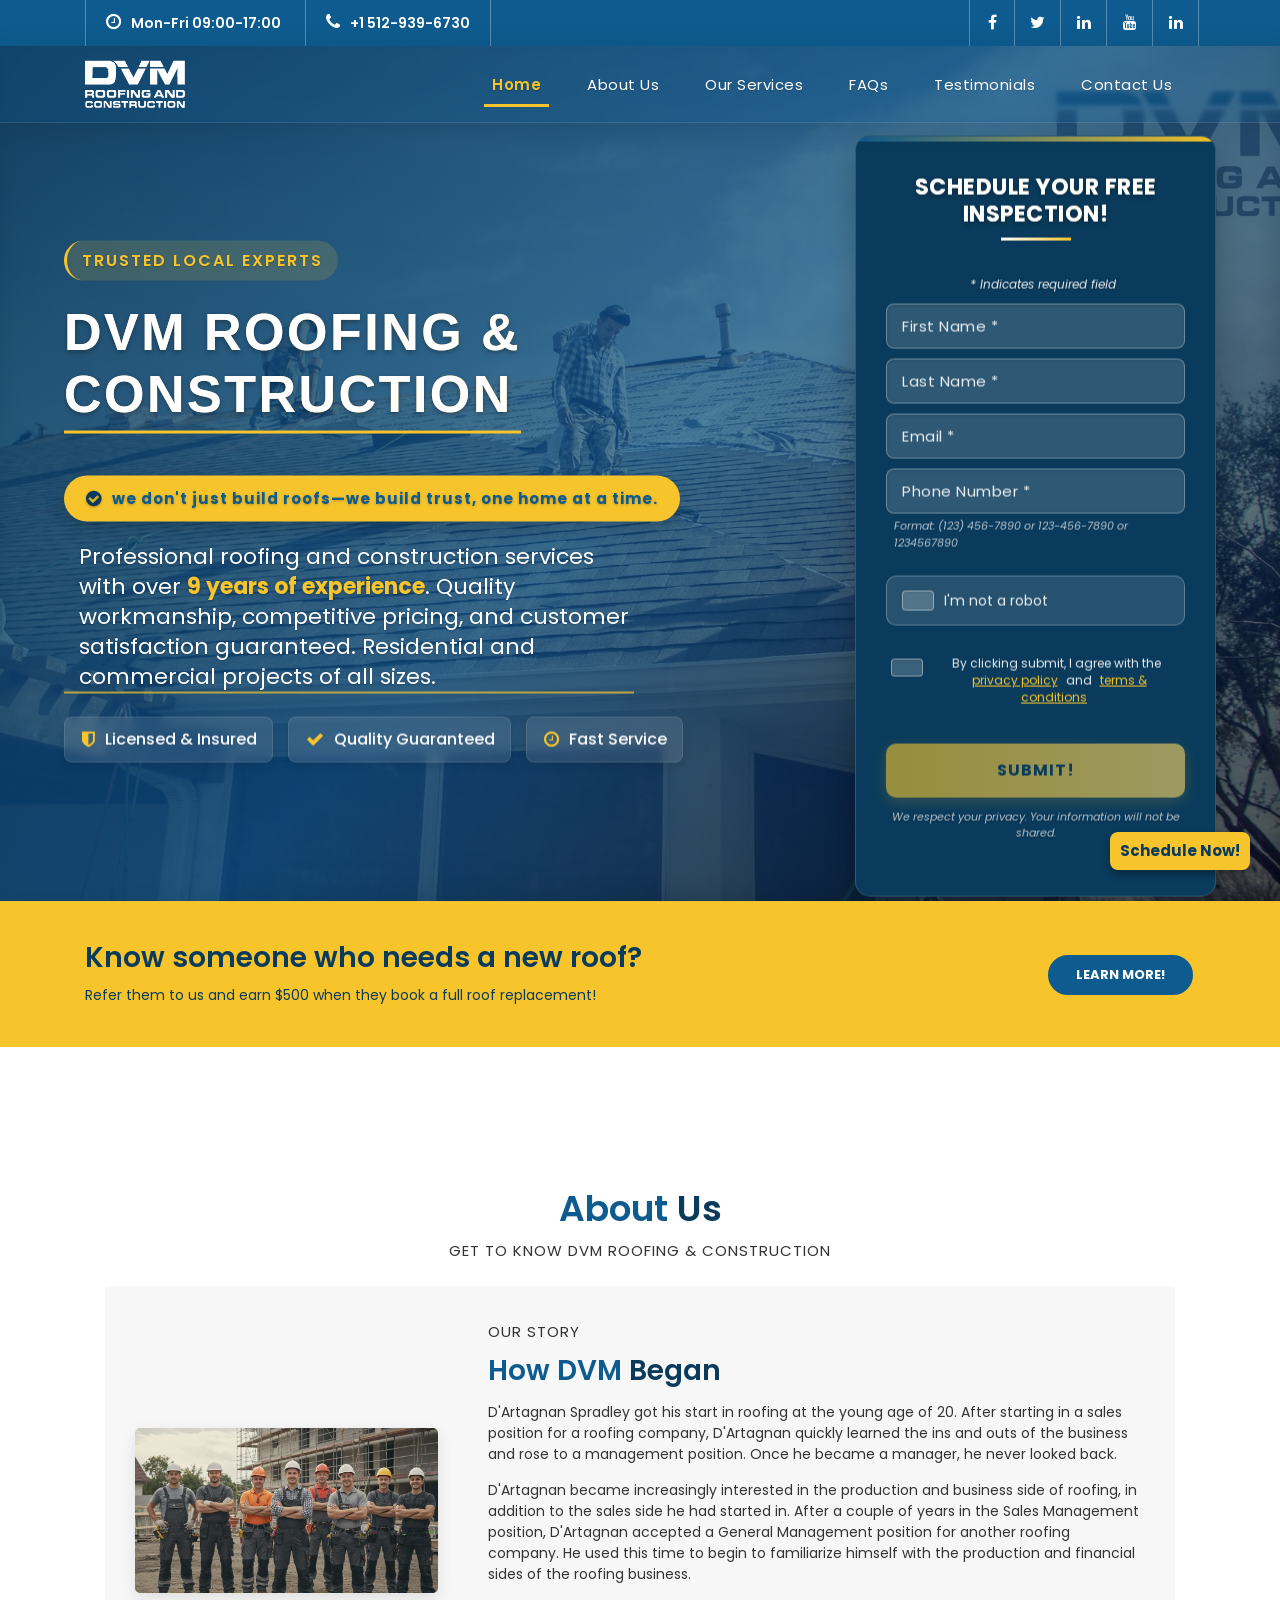
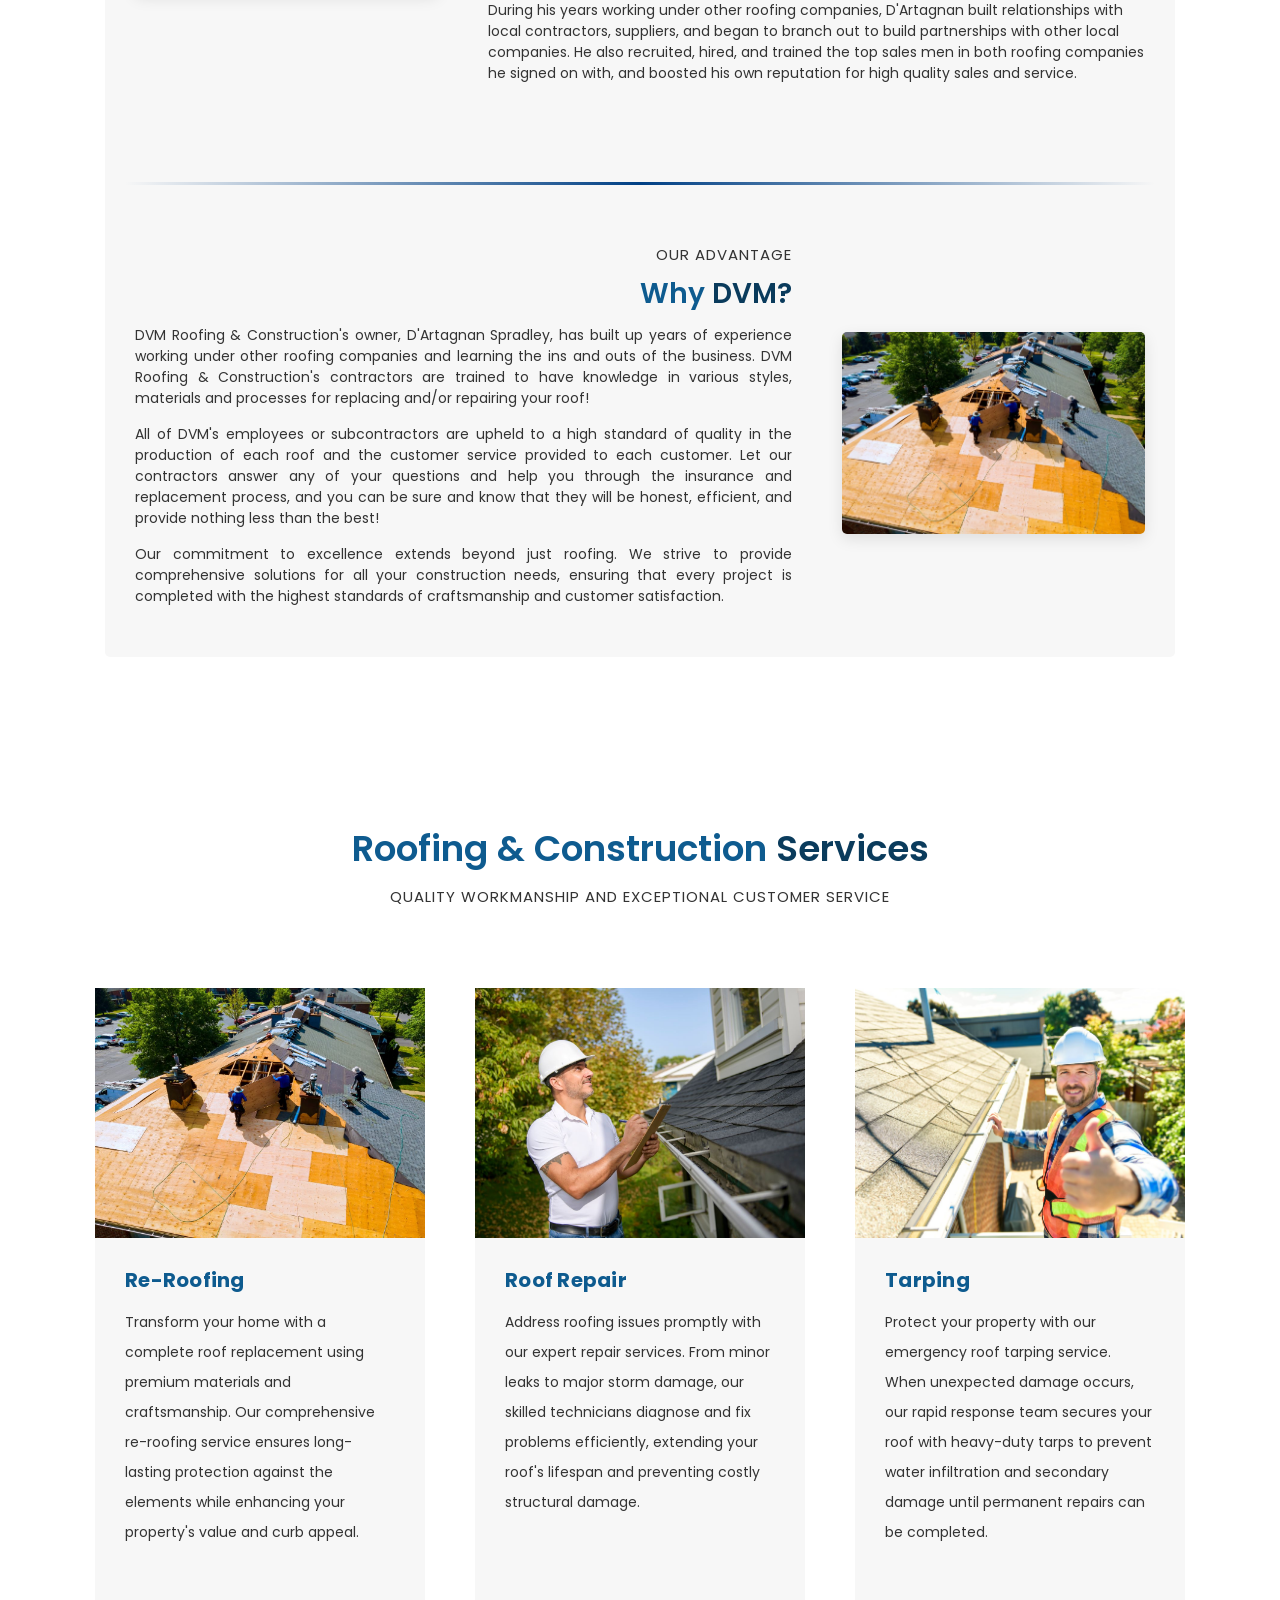
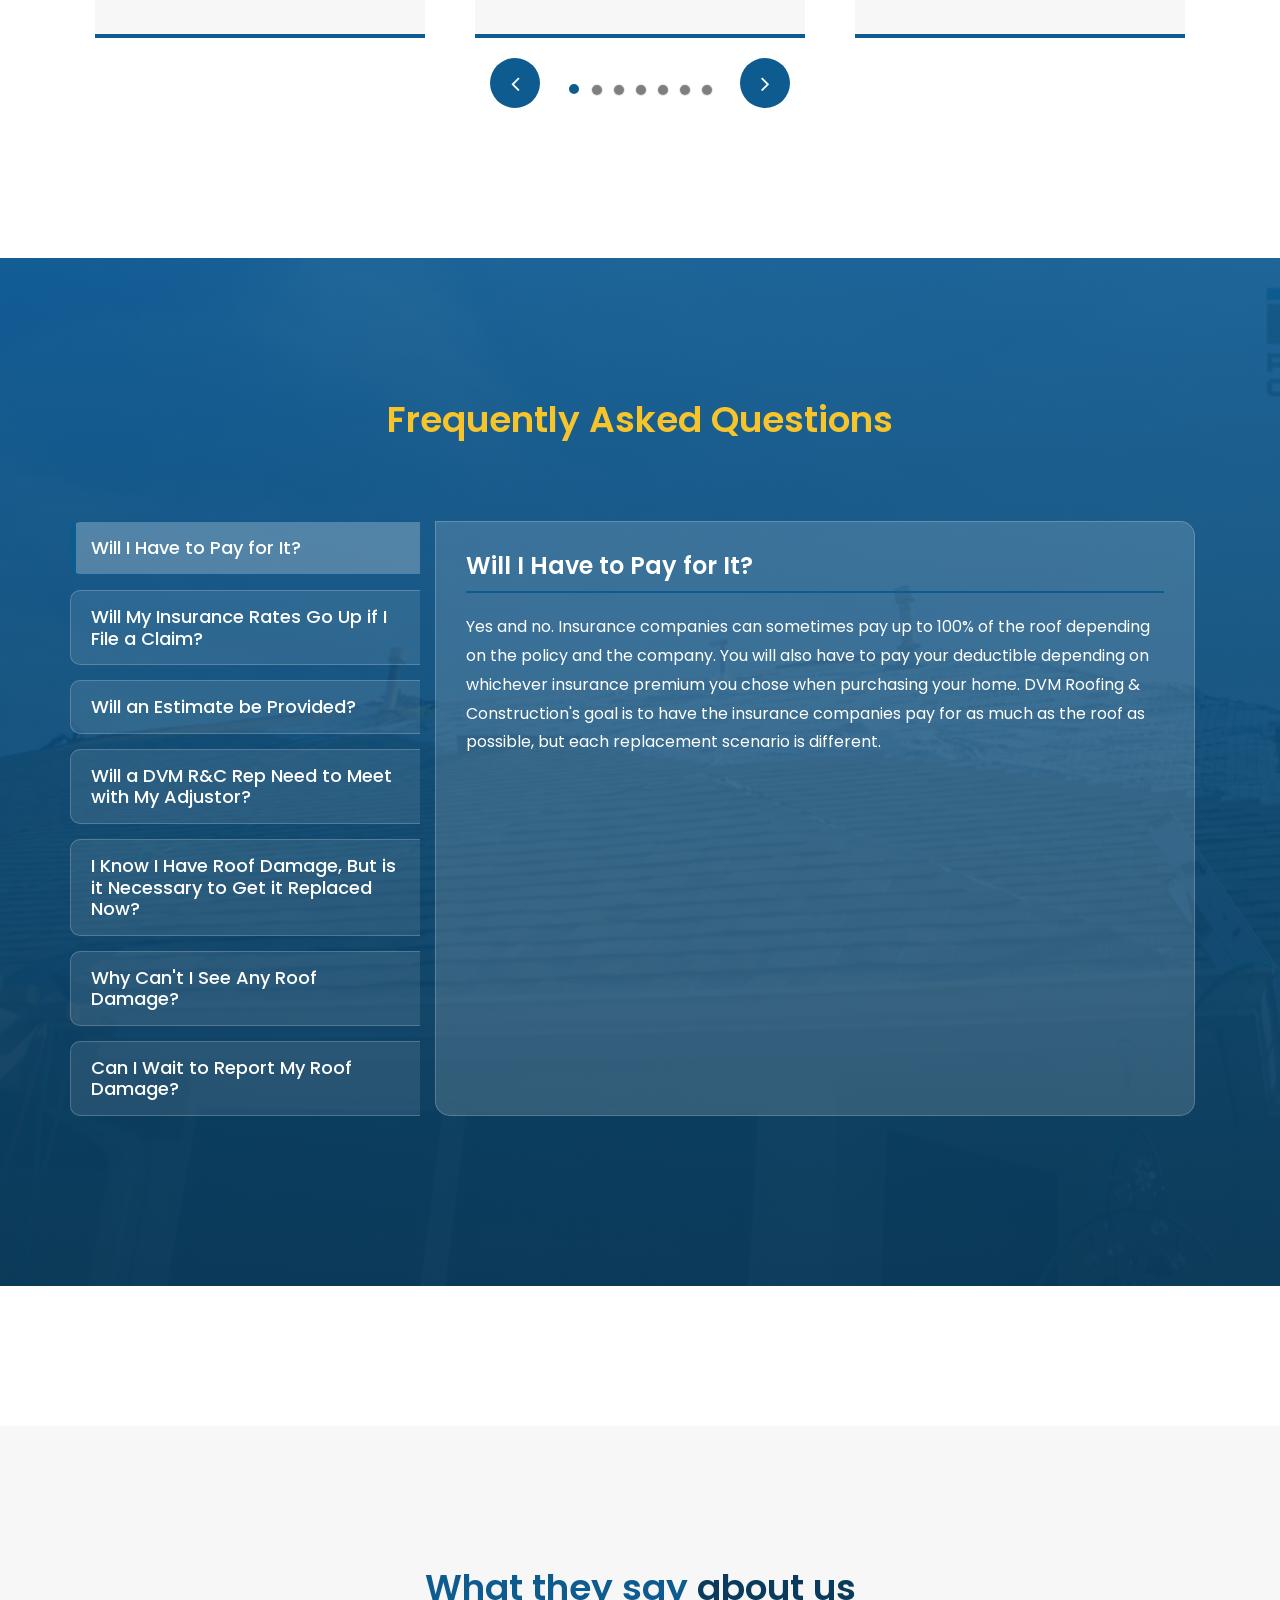
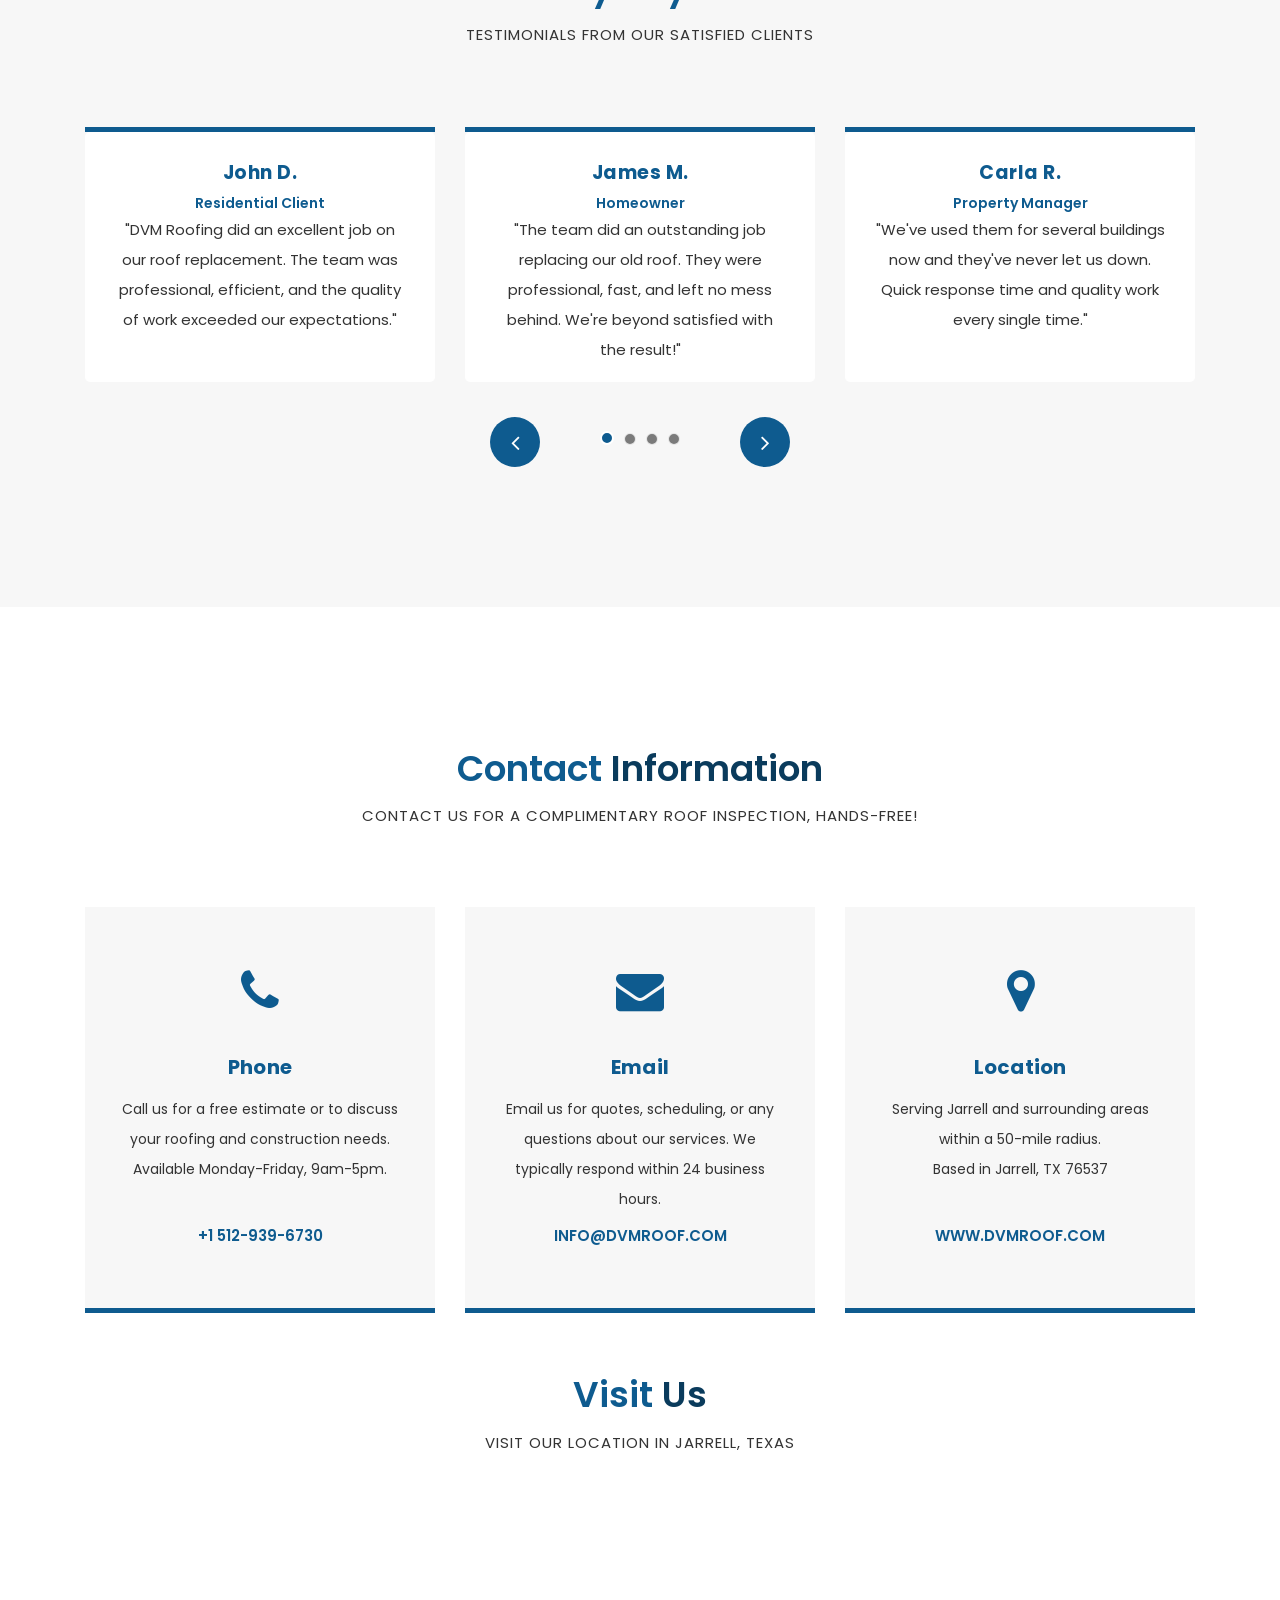
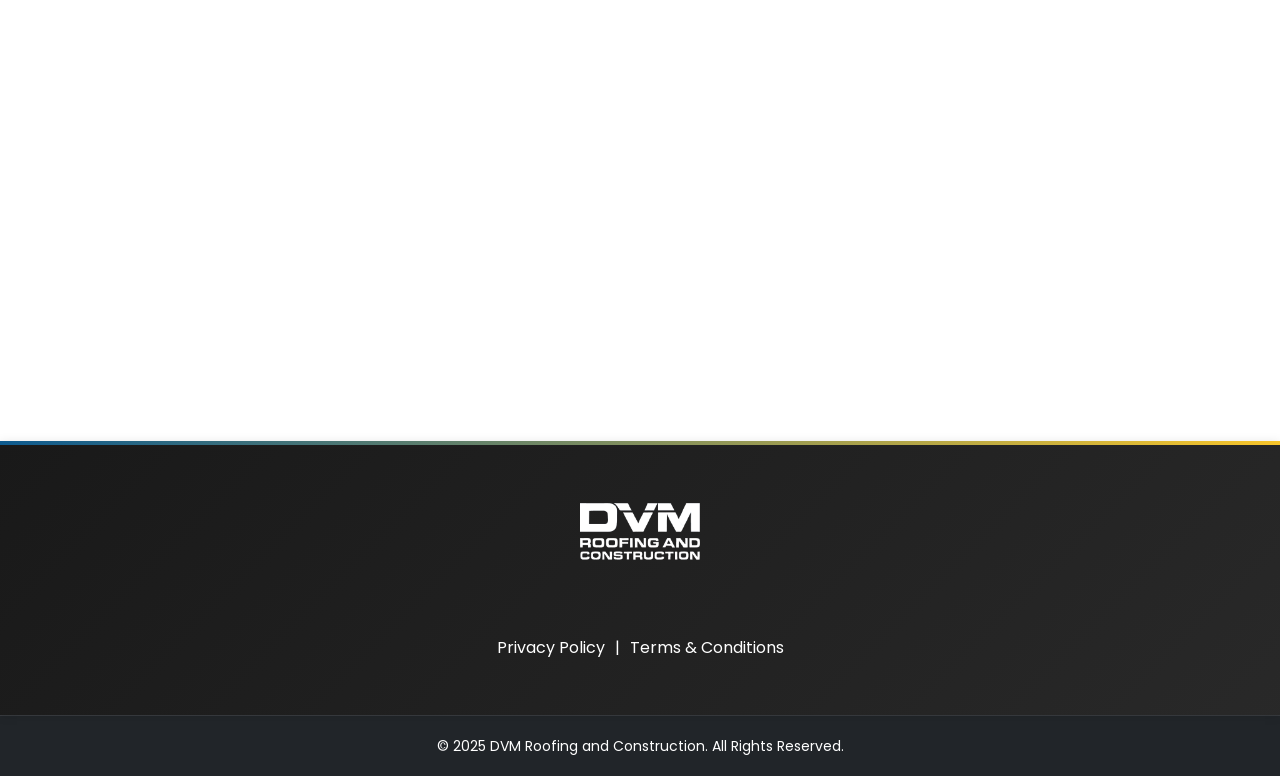
==== commit e2a91458: "feat(homepage): enhance banner styling and add features section - Add new pre-heading text and featu" ====
--- a/index.html
+++ b/index.html
@@ -120,9 +120,16 @@
             <div class="img-fill" id="banner-content-container">
                 <div class="content-wrapper">
                   <div class="text-content">
+                    <span class="pre-heading">Trusted Local Experts</span>
                     <h4>DVM Roofing & <br>Construction</h4>
-                    <h6>we don't just build roofs—we build trust, one home at a time.</h6>
+                    <h6><i class="fa fa-check-circle"></i> we don't just build roofs—we build trust, one home at a time.</h6>
                     <p>Professional roofing and construction services with over <span class="highlight-text">9 years of experience</span>. Quality workmanship, competitive pricing, and customer satisfaction guaranteed. Residential and commercial projects of all sizes.</p>
+                    <div class="banner-features">
+                      <div class="feature"><i class="fa fa-shield"></i> Licensed & Insured</div>
+                      <div class="feature"><i class="fa fa-check"></i> Quality Guaranteed</div>
+                      <div class="feature"><i class="fa fa-clock-o"></i> Fast Service</div>
+                    </div>
+
                   </div>
                   <div class="inspection-form" id="form">
                     <h4>Schedule Your Free Inspection!</h4>
@@ -570,12 +577,6 @@
     </div>
     
     <div id="map" style="margin-top: 30px;">
-<!-- How to change your own map point
-	1. Go to Google Maps
-	2. Click on your location point
-	3. Click "Share" and choose "Embed map" tab
-	4. Copy only URL and paste it within the src="" field below
--->
       <iframe src="https://www.google.com/maps/embed?pb=!1m18!1m12!1m3!1d2918.4250523810542!2d-97.61169808340539!3d30.8095098185667!2m3!1f0!2f0!3f0!3m2!1i1024!2i768!4f13.1!3m3!1m2!1s0x8645258018ff9e2b%3A0xd2596229513f4873!2sJarrell%2C%20TX%2076537%2C%20USA!5e1!3m2!1sen!2sph!4v1752578730404!5m2!1sen!2sph" width="100%" height="500px" style="border:0;" allowfullscreen="" loading="lazy" referrerpolicy="no-referrer-when-downgrade" aria-label="Google Maps showing Jarrell, Texas location"></iframe>
     </div>
 
@@ -599,8 +600,6 @@
                 <a href="#" class="legal-link" id="privacy-policy-link">Privacy Policy</a> | 
                 <a href="#" class="legal-link" id="terms-conditions-link">Terms & Conditions</a>
             </div>
-            
-            <!-- Copyright moved to sub-footer -->
         </div>
     </footer>
     
--- a/assets/css/home-banner.css
+++ b/assets/css/home-banner.css
@@ -62,28 +62,92 @@
 }
 
 .banner-content .item h6 {
-    font-size: 18px;
+    font-size: 15px;
     font-weight: 700;
     letter-spacing: 1px;
     color: var(--primary-color);
-    margin: 10px 0px;
-    padding: 12px;
+    margin: 20px 0px;
+    padding: 14px 22px;
     text-shadow: 0 1px 3px rgba(0, 0, 0, 0.25);
     background-color: var(--secondary-color);
-    border-radius: 10px;
+    border-radius: 30px;
     width: fit-content;
+    display: flex;
+    align-items: center;
+    gap: 10px;
+    box-shadow: 0 6px 20px rgba(0, 0, 0, 0.2);
+    transition: all 0.3s ease;
+    position: relative;
+    z-index: 2;
+    animation: slideIn 1s ease-out 0.6s both;
+}
+
+.banner-content .item h6:hover {
+    transform: translateY(-3px) scale(1.03);
+    box-shadow: 0 8px 25px rgba(0, 0, 0, 0.25);
+    background-color: #ffcf30;
+}
+
+.banner-content .item h6 i {
+    font-size: 18px;
+    color: var(--dark-blue);
+    animation: pulse 2s infinite;
+}
+
+@keyframes pulse {
+    0% {
+        transform: scale(1);
+    }
+    50% {
+        transform: scale(1.1);
+    }
+    100% {
+        transform: scale(1);
+    }
+}
+
+@keyframes slideIn {
+    from {
+        opacity: 0;
+        transform: translateX(-30px);
+    }
+    to {
+        opacity: 1;
+        transform: translateX(0);
+    }
 }
 
 .banner-content .item h4 {
     text-transform: uppercase;
-    font-size: 48px;
-    font-weight: 700;
+    font-size: 52px;
+    font-weight: 800;
     letter-spacing: 2.5px;
-    color: var(--accent-color);
+    background: linear-gradient(135deg, var(--accent-color) 0%, var(--secondary-color) 100%);
+    -webkit-background-clip: text;
+    background-clip: text;
+    color: #ffffff;
     overflow: hidden;
     text-shadow: 0 2px 5px rgba(0, 0, 0, 0.3);
-    margin-bottom: 5px;
-}
+    margin-bottom: 15px;
+    position: relative;
+    /* animation: fadeInUp 1s ease-out; */
+    padding: 5px 0;
+    border-bottom: 3px solid var(--secondary-color);
+    display: inline-block;
+}
+
+@keyframes fadeInUp {
+    from {
+        opacity: 0;
+        transform: translateY(20px);
+    }
+    to {
+        opacity: 1;
+        transform: translateY(0);
+    }
+}
+
+
 
 .banner-content .item p {
     max-width: 570px;
@@ -91,13 +155,117 @@
     font-size: 22px;
     font-weight: 400;
     line-height: 30px;
-    margin-bottom: 40px;
+    margin-bottom: 25px;
     text-shadow: 0 1px 2px rgba(0, 0, 0, 0.2);
+    position: relative;
+    padding-left: 15px;
+    /* border-left: 3px solid rgba(255, 255, 255, 0.3); */
 }
 
 .banner-content .item .highlight-text {
     color: var(--secondary-color);
     font-weight: 700;
+    text-shadow: 0 1px 3px rgba(0, 0, 0, 0.3);
+}
+
+/* Pre-heading style */
+.banner-content .pre-heading {
+    display: inline-block;
+    font-size: 16px;
+    font-weight: 600;
+    text-transform: uppercase;
+    letter-spacing: 2px;
+    color: var(--secondary-color);
+    background-color: rgba(247, 197, 43, 0.15);
+    padding: 8px 15px;
+    border-radius: 30px;
+    margin-bottom: 15px;
+    border-left: 3px solid var(--secondary-color);
+    text-shadow: 0 1px 2px rgba(0, 0, 0, 0.2);
+    animation: fadeInDown 0.8s ease-out;
+}
+
+@keyframes fadeInDown {
+    from {
+        opacity: 0;
+        transform: translateY(-20px);
+    }
+    to {
+        opacity: 1;
+        transform: translateY(0);
+    }
+}
+
+/* Banner features style */
+.banner-features {
+    display: flex;
+    gap: 15px;
+    flex-wrap: wrap;
+    margin-top: 25px;
+    margin-bottom: 30px;
+    animation: fadeIn 1.2s ease-out;
+}
+
+@keyframes fadeIn {
+    from {
+        opacity: 0;
+    }
+    to {
+        opacity: 1;
+    }
+}
+
+.banner-features .feature {
+    background-color: rgba(255, 255, 255, 0.1);
+    backdrop-filter: blur(5px);
+    -webkit-backdrop-filter: blur(5px);
+    padding: 10px 15px;
+    border-radius: 8px;
+    color: var(--light-color);
+    font-size: 16px;
+    font-weight: 500;
+    display: flex;
+    align-items: center;
+    gap: 8px;
+    border: 1px solid rgba(255, 255, 255, 0.1);
+    box-shadow: 0 4px 10px rgba(0, 0, 0, 0.1);
+    transition: all 0.3s ease;
+}
+
+.banner-features .feature:nth-child(1) {
+    animation: featureSlideIn 0.5s ease-out 0.8s both;
+}
+
+.banner-features .feature:nth-child(2) {
+    animation: featureSlideIn 0.5s ease-out 1s both;
+}
+
+.banner-features .feature:nth-child(3) {
+    animation: featureSlideIn 0.5s ease-out 1.2s both;
+}
+
+@keyframes featureSlideIn {
+    from {
+        opacity: 0;
+        transform: translateX(-20px);
+    }
+    to {
+        opacity: 1;
+        transform: translateX(0);
+    }
+}
+
+
+
+.banner-features .feature:hover {
+    transform: translateY(-3px);
+    background-color: rgba(255, 255, 255, 0.15);
+    box-shadow: 0 6px 15px rgba(0, 0, 0, 0.15);
+}
+
+.banner-features .feature i {
+    color: var(--secondary-color);
+    font-size: 18px;
     position: relative;
     padding: 0 2px;
 }
@@ -184,6 +352,10 @@
     .banner-content .item h6 {
         font-size: 18px;
     }
+    
+    .banner-features {
+        gap: 10px;
+    }
 }
 
 @media (max-width: 768px) {
@@ -193,7 +365,8 @@
         top: 55%;
     }
     .banner-content .item h4 {
-        font-size: 28px;
+        font-size: 38px;
+        padding: 0 15px;
     }
     /* Adjust banner height for mobile with visible sub-header */
     .banner-content .item .img-fill {
@@ -204,6 +377,31 @@
         padding: 25px 20px;
     }
     /* Request form responsive styles moved to request-form.css */
+    
+    .banner-features {
+        flex-direction: column;
+        align-items: center;
+        gap: 10px;
+    }
+    
+    .banner-features .feature {
+        width: 100%;
+        max-width: 250px;
+        justify-content: center;
+        font-size: 14px;
+        padding: 8px 15px;
+    }
+    
+    .banner-content .item p {
+        text-align: center;
+    }
+    
+
+    
+    .banner-content .item h6 {
+        font-size: 18px;
+        padding: 12px 18px;
+    }
 }
 
 @media (max-width: 480px) {
@@ -236,6 +434,11 @@
 
     .banner-content .item p {
         margin: 0 auto 30px auto;
+        text-align: center;
+        border-left: none;
+        padding-left: 0;
+        border-bottom: 3px solid rgba(255, 255, 255, 0.3);
+        padding-bottom: 15px;
     }
 
     .banner-content .item .inspection-form {
@@ -256,4 +459,29 @@
         min-height: 100vh;
         padding: 100px 0;
     }
+    
+    .banner-features {
+        justify-content: center;
+    }
+    
+    .banner-content .pre-heading {
+        margin: 0 auto 15px;
+        display: table;
+    }
+    
+    .banner-content .item h6 {
+        margin: 15px auto;
+        text-align: center;
+    }
+    
+    .banner-content .item h4 {
+        text-align: center;
+        margin-left: auto;
+        margin-right: auto;
+        font-size: 46px;
+        width: 100%;
+        max-width: 500px;
+    }
+    
+
 }
--- a/assets/css/about-section.css
+++ b/assets/css/about-section.css
@@ -5,7 +5,6 @@
 
 /* About section row styles */
 .more-info .row {
-    margin-bottom: 30px;
     padding: 0px 20px;
 }
 
--- a/assets/css/inspection-form.css
+++ b/assets/css/inspection-form.css
@@ -71,6 +71,7 @@
     position: relative;
     text-transform: uppercase;
     letter-spacing: 0.5px;
+    border-bottom: #0000;
 }
 
 .inspection-form h4:after {
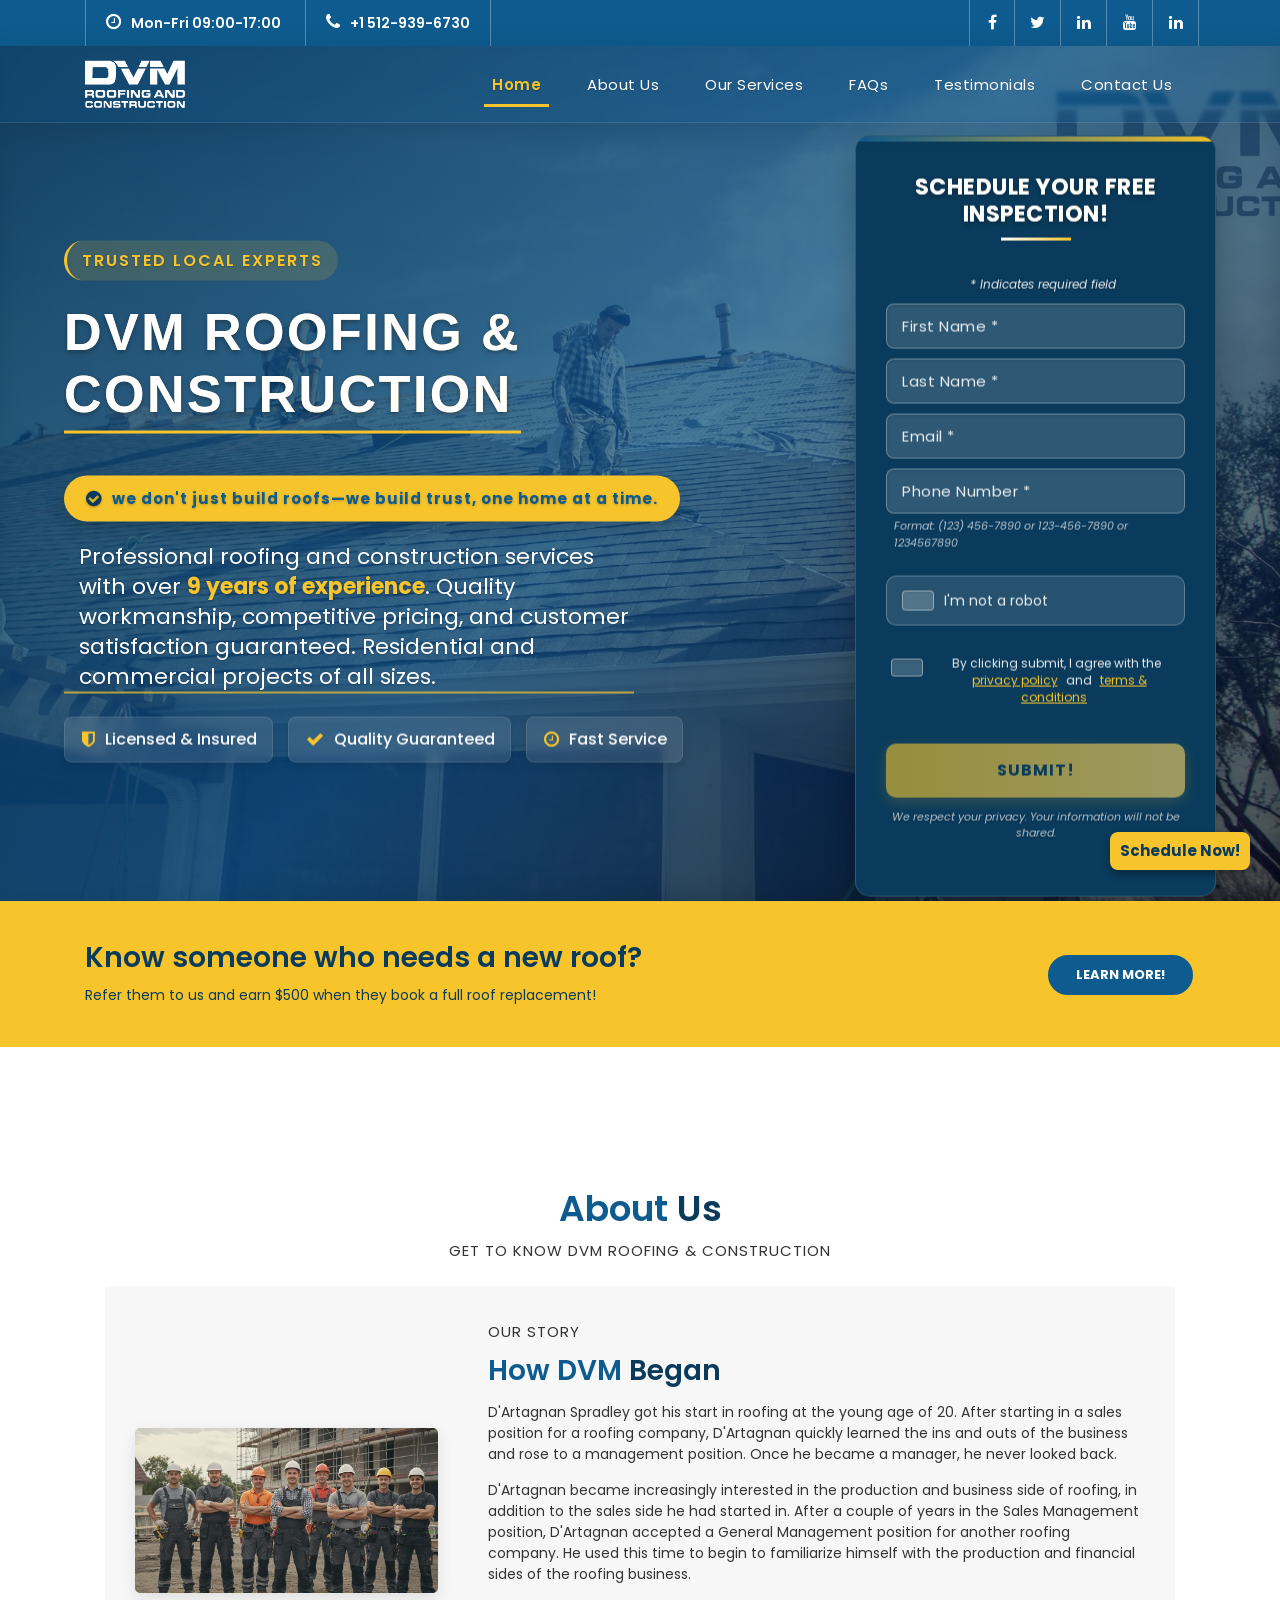
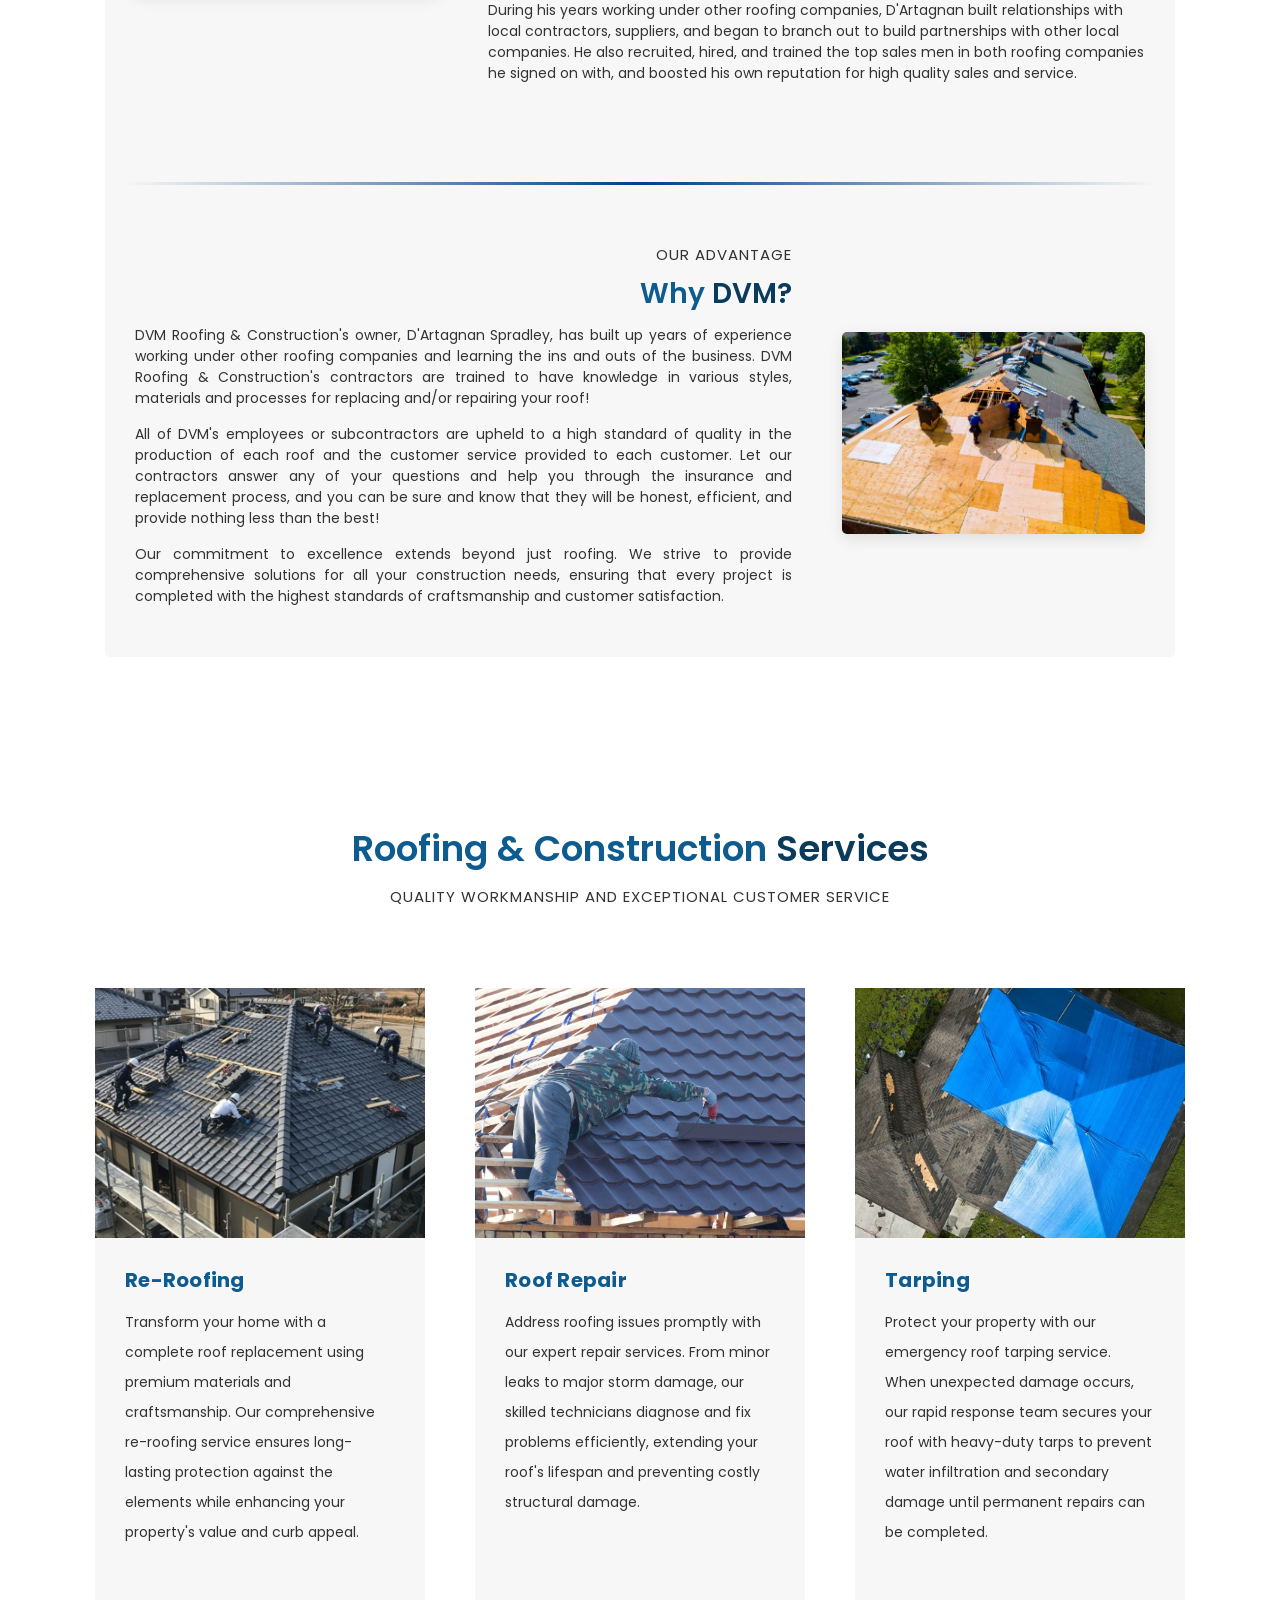
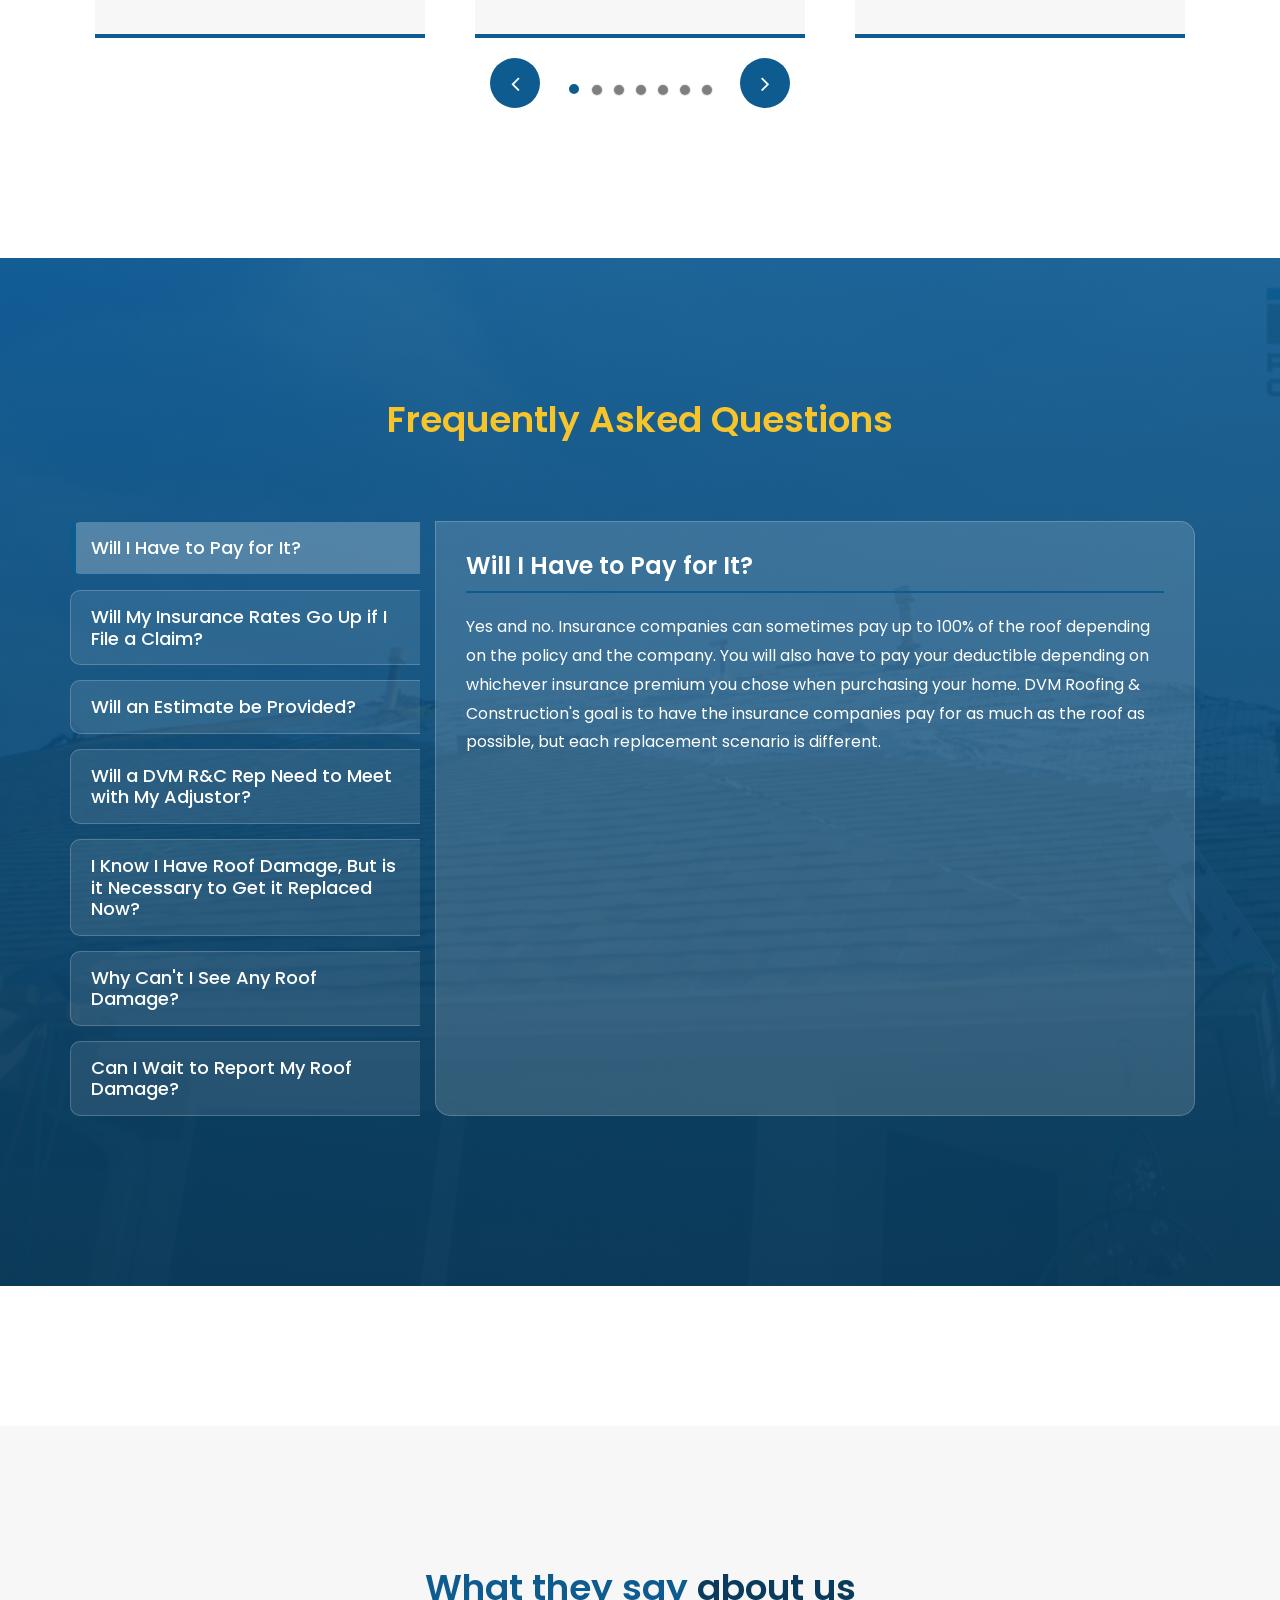
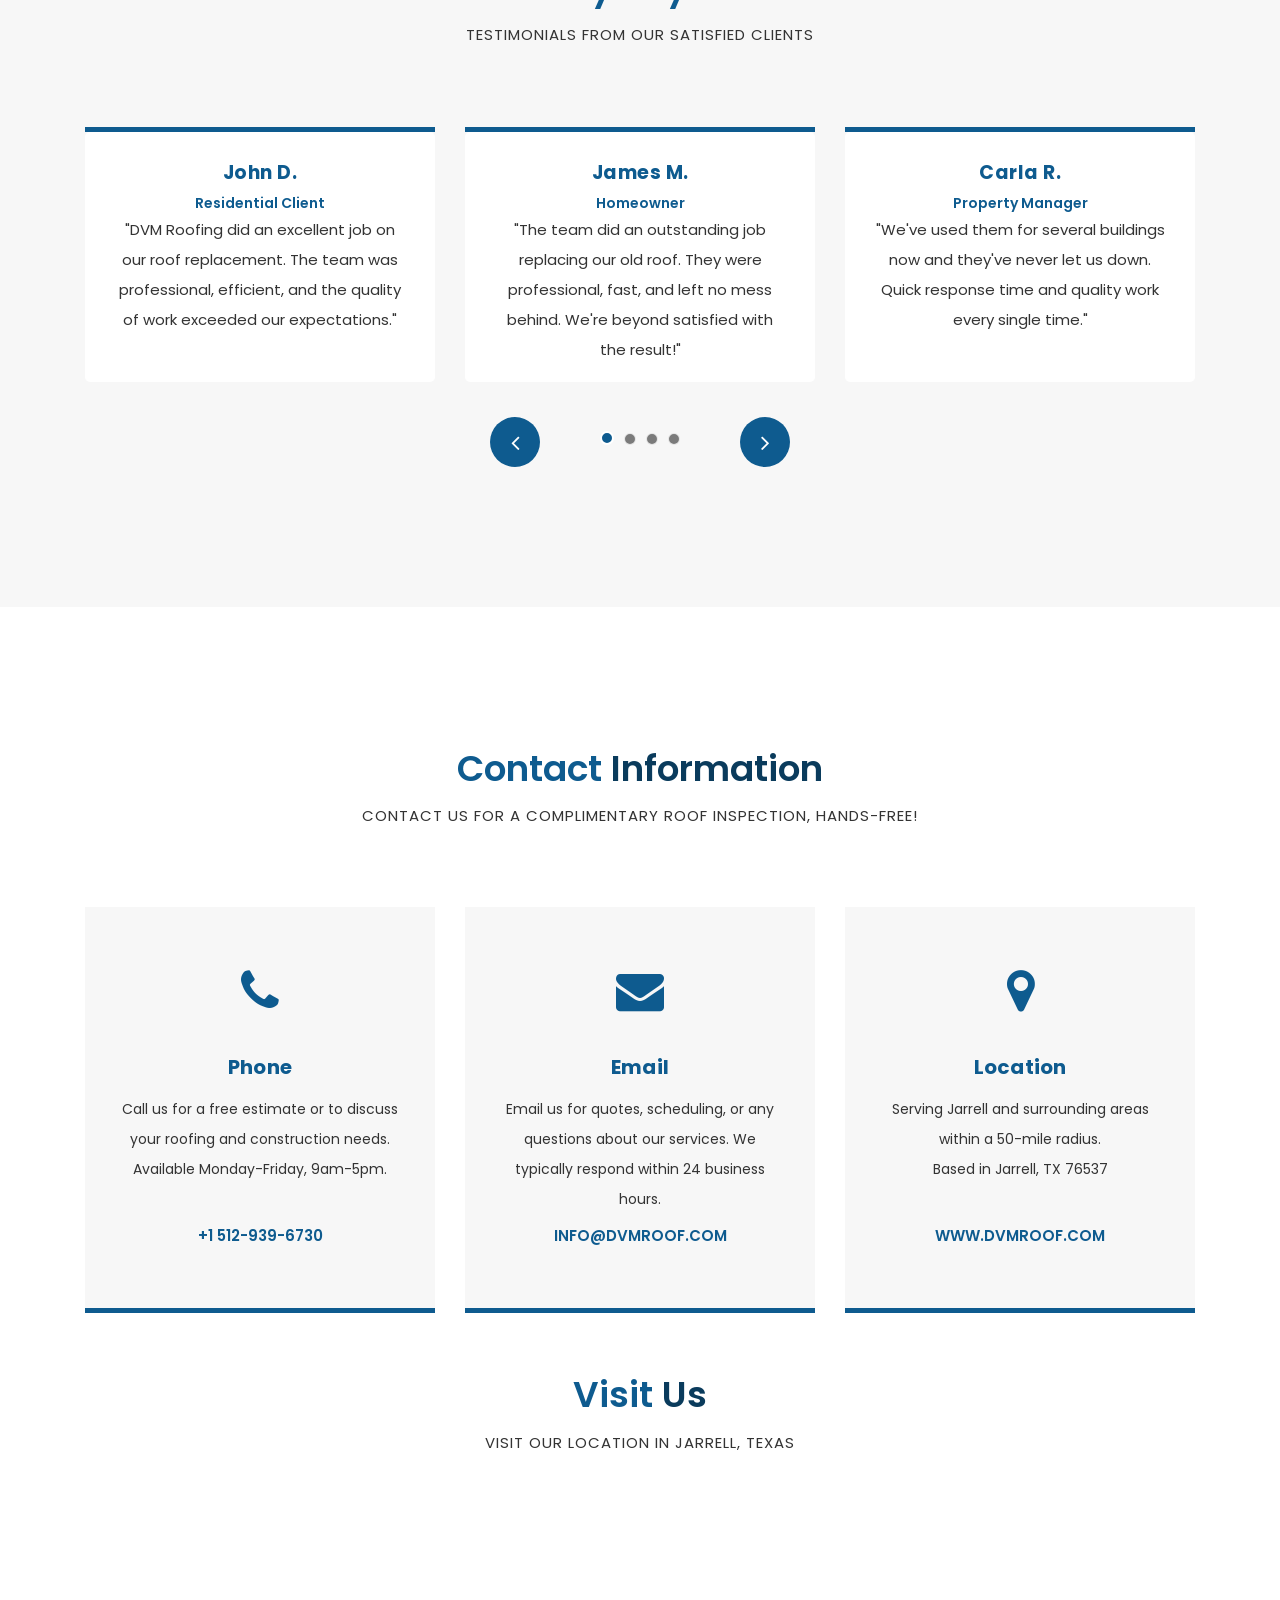
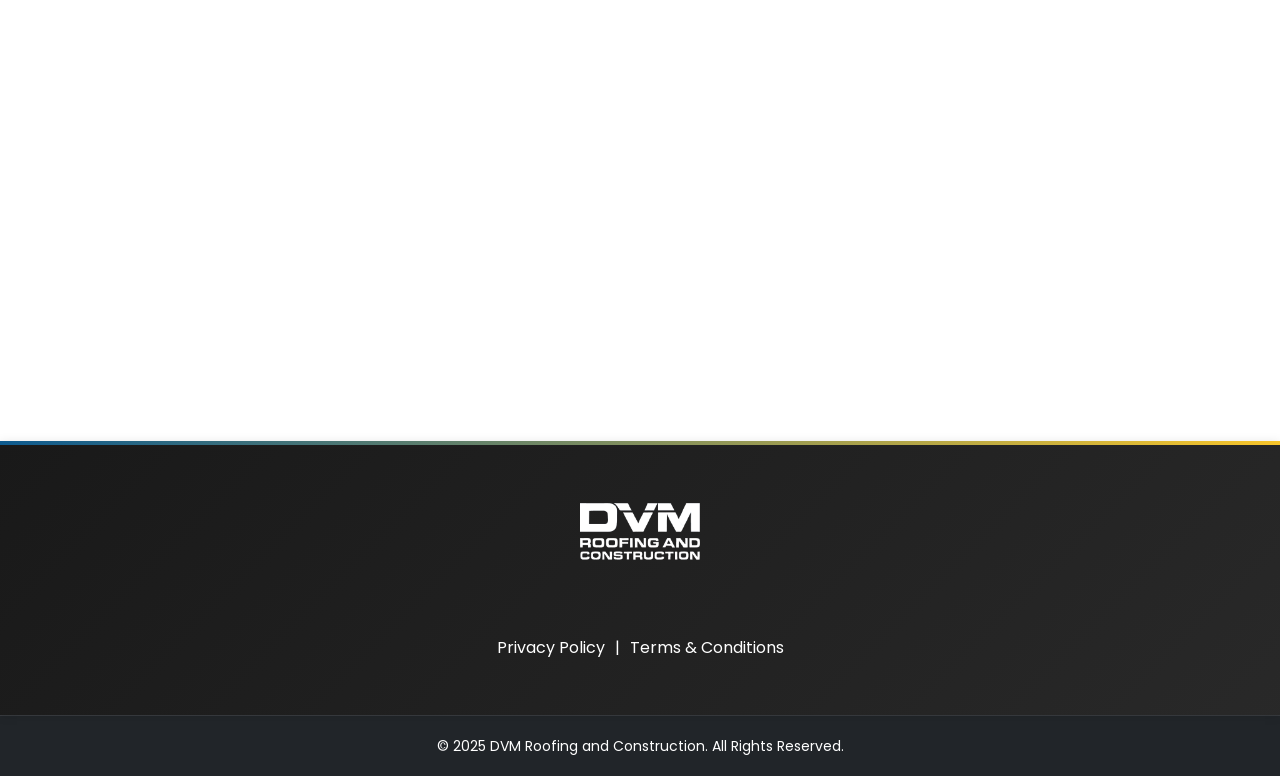
==== commit 82796381: "chore(assets): add new service images and remove unused image Add images for gutter, siding, fencing" ====
--- a/index.html
+++ b/index.html
@@ -310,7 +310,7 @@
           <div class="col-md-12">
             <div class="owl-services owl-carousel">
               <div class="service-item">
-                <img src="assets/images/image1.jpg" alt="Re-Roofing">
+                <img src="assets/images/reroofing.jpg" alt="Re-Roofing">
                 <div class="down-content">
                   <h4>Re-Roofing</h4>
                   <p>Transform your home with a complete roof replacement using premium materials and craftsmanship. Our comprehensive re-roofing service ensures long-lasting protection against the elements while enhancing your property's value and curb appeal.</p>
@@ -318,7 +318,7 @@
               </div>
               
               <div class="service-item">
-                <img src="assets/images/image3.jpg" alt="Roof Repair">
+                <img src="assets/images/roofrepair.jpg" alt="Roof Repair">
                 <div class="down-content">
                   <h4>Roof Repair</h4>
                   <p>Address roofing issues promptly with our expert repair services. From minor leaks to major storm damage, our skilled technicians diagnose and fix problems efficiently, extending your roof's lifespan and preventing costly structural damage.</p>
@@ -326,7 +326,7 @@
               </div>
               
               <div class="service-item">
-                <img src="assets/images/image4.jpg" alt="Tarping">
+                <img src="assets/images/tarping.jpg" alt="Tarping">
                 <div class="down-content">
                   <h4>Tarping</h4>
                   <p>Protect your property with our emergency roof tarping service. When unexpected damage occurs, our rapid response team secures your roof with heavy-duty tarps to prevent water infiltration and secondary damage until permanent repairs can be completed.</p>
@@ -334,7 +334,7 @@
               </div>
               
               <div class="service-item">
-                <img src="assets/images/image6.jpg" alt="Sky Lights">
+                <img src="assets/images/skylights.jpg" alt="Sky Lights">
                 <div class="down-content">
                   <h4>Sky Lights</h4>
                   <p>Brighten your interior spaces with energy-efficient skylights. Our expert installation services include design consultation, precise cutting, weatherproof sealing, and flawless finishing to bring natural daylight into your home while maintaining thermal efficiency.</p>
@@ -342,7 +342,7 @@
               </div>
               
               <div class="service-item">
-                <img src="assets/images/image7.jpg" alt="Fencing">
+                <img src="assets/images/fencing.jpg" alt="Fencing">
                 <div class="down-content">
                   <h4>Fencing</h4>
                   <p>Enhance your property's security, privacy, and aesthetic appeal with our custom fencing solutions. We offer a wide selection of materials, styles, and heights tailored to your specific needs, all installed with precision by our experienced team.</p>
@@ -350,7 +350,7 @@
               </div>
               
               <div class="service-item">
-                <img src="assets/images/image5.jpg" alt="Siding">
+                <img src="assets/images/siding.jpg" alt="Siding">
                 <div class="down-content">
                   <h4>Siding</h4>
                   <p>Revitalize your home's exterior with our premium siding installation services. Our durable, low-maintenance siding options provide superior insulation, weather resistance, and stunning visual appeal, dramatically transforming your home's appearance and energy efficiency.</p>
@@ -358,7 +358,7 @@
               </div>
               
               <div class="service-item">
-                <img src="assets/images/image2.jpg" alt="Gutters">
+                <img src="assets/images/gutter.jpg" alt="Gutters">
                 <div class="down-content">
                   <h4>Gutters</h4>
                   <p>Protect your home's foundation and exterior with our professional gutter services. From seamless gutter installation to repairs and maintenance, our systems effectively channel water away from your property, preventing erosion, basement flooding, and structural damage.</p>
--- a/assets/css/home-banner.css
+++ b/assets/css/home-banner.css
@@ -79,7 +79,7 @@
     transition: all 0.3s ease;
     position: relative;
     z-index: 2;
-    animation: slideIn 1s ease-out 0.6s both;
+    animation: slideIn 1s ease-out 0.6s;
 }
 
 .banner-content .item h6:hover {
--- a/assets/css/inspection-form.css
+++ b/assets/css/inspection-form.css
@@ -468,7 +468,7 @@
     }
     
     .banner-content .item .text-content h6 {
-        font-size: 16px !important;
+        font-size: 14px !important;
         margin-bottom: 10px;
     }
     
